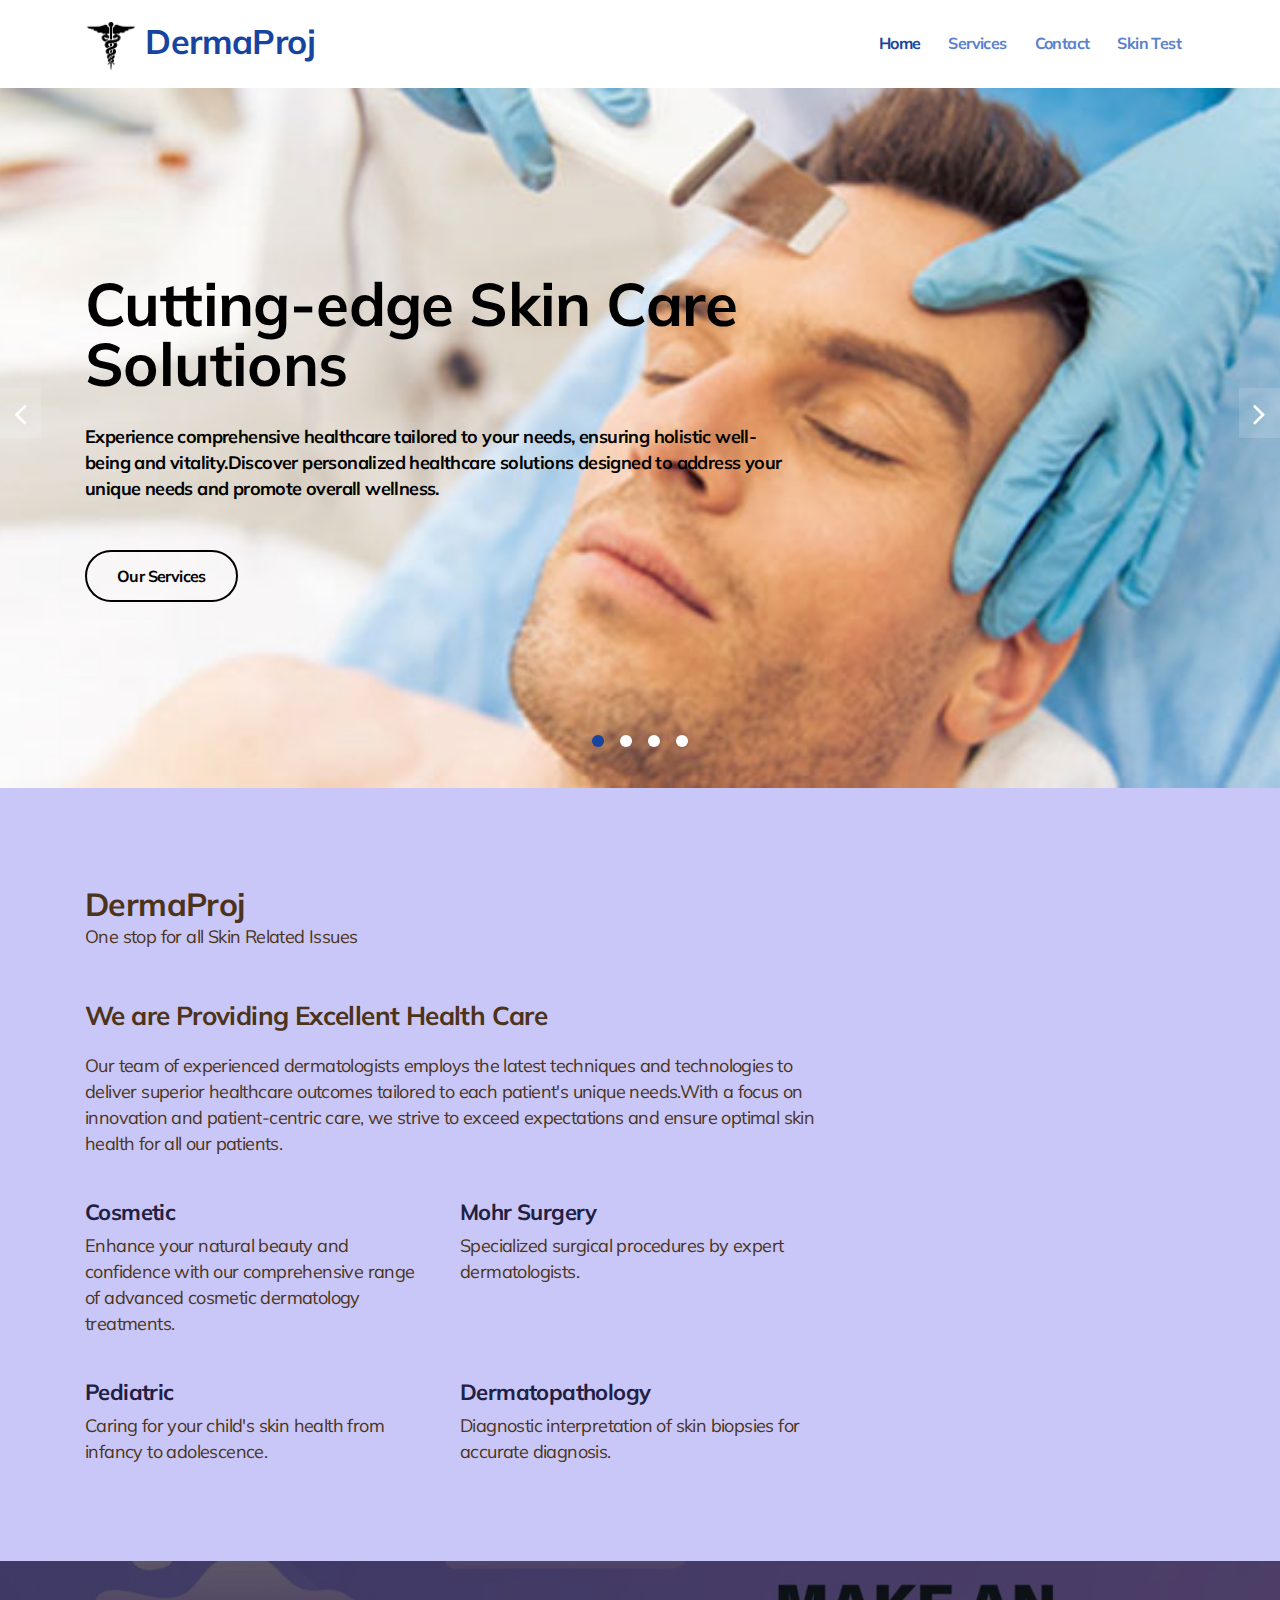
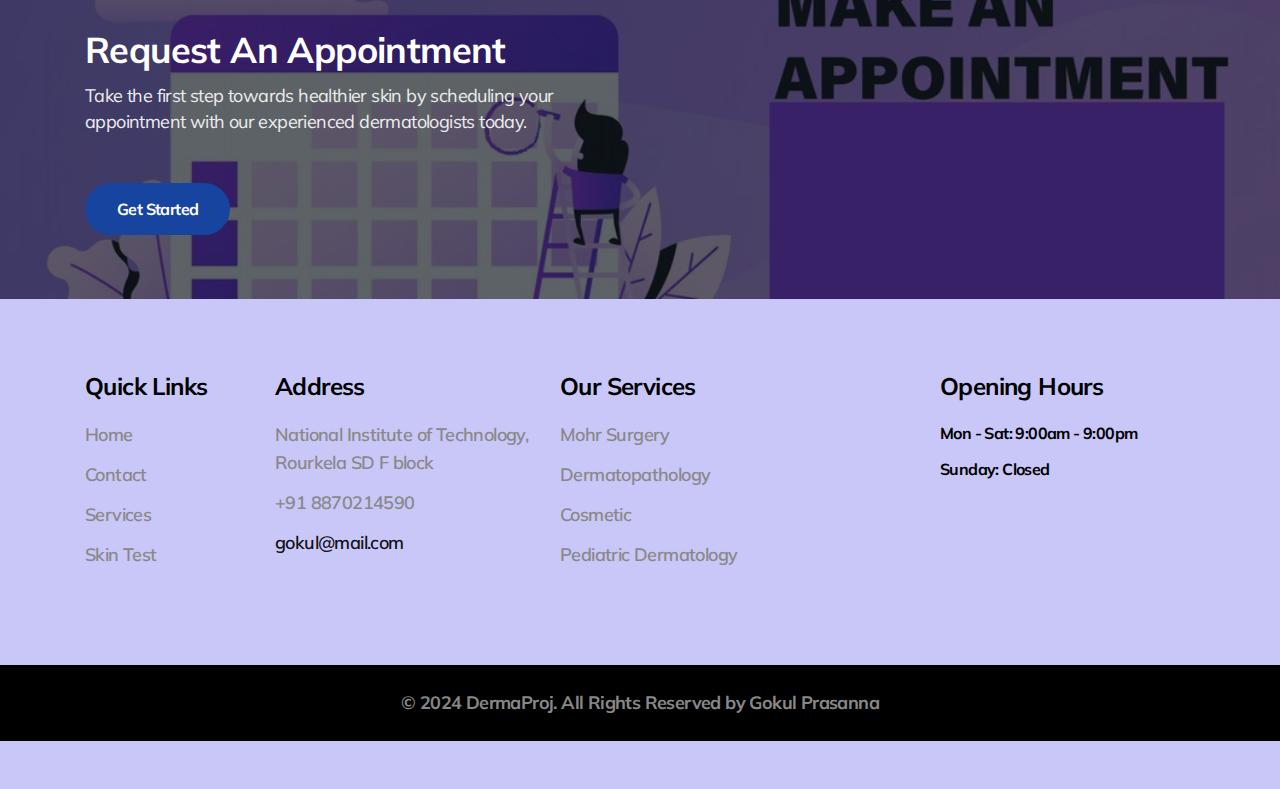
==== index.html @ 82e4e662 "change of repo" ====
<!doctype html>
<html lang="en">
<head>
    <meta charset="utf-8">
    <meta name="viewport" content="width=device-width, initial-scale=1, shrink-to-fit=no">

    <title>DermaProj - providing affordable healthcare services </title>

    <link href="https://fonts.googleapis.com/css?family=Muli:400,600,700&display=swap" rel="stylesheet">

    <link rel="stylesheet" href="assets/css/style-starter.css">
    <style>
        .w3l-main-slider .companies20-content .item .slider-info .btn {
          color: #000; 
          border-color: #000; 
        }

        .w3l-main-slider .companies20-content .item .slider-info .btn:hover {
          background-color: #000; 
          color: #fff; 
        }
        .footer-list-28 h6,
        .footer-list-28 ul,
        .footer-list-28 ul li,
        .footer-list-28 ul li p {
          color: #000000; 
          font-weight: bold;
        }


        body {
            background-color: #c8c7f7;
        }

        .w3l-main-slider .companies20-content .item .slider-info h5,
        .w3l-main-slider .companies20-content .item .slider-info p {
            color: #000;
            font-weight: bold;
        }

        body,
        h2,
        h4,
        p,
        .w3l-features-photo-7-box-txt,
        .info-feature p {
          color: #4d3319; 
        }

    </style>
</head>
<body>
<section class="w3l-bootstrap-header">
    <nav class="navbar navbar-expand-md navbar-light py-3">
        <div class="container">
            <a class="navbar-brand" href="index.html"><img src="assets/images/logo50.jpg" class="img-fluid"
                                                            width="52px">
                DermaProj</a>
            <button class="navbar-toggler" type="button" data-toggle="collapse" data-target="#navbarSupportedContent"
                    aria-controls="navbarSupportedContent" aria-expanded="false" aria-label="Toggle navigation">
                Menu
            </button>

            <div class="collapse navbar-collapse" id="navbarSupportedContent">
                <ul class="navbar-nav ml-auto">
                    <li class="nav-item active">
                        <a class="nav-link" href="index.html">Home</a>
                    </li>
                    <li class="nav-item">
                        <a class="nav-link" href="services.html">Services</a>
                    </li>
                    <li class="nav-item">
                        <a class="nav-link" href="contact.html">Contact</a>
                    </li>
                    <li class="nav-item">
                        <a class="nav-link" href="skin_test.html">Skin Test</a>
                    </li>
                </ul>
            </div>
        </div>
    </nav>
</section>

<section class="w3l-main-slider" id="home">
    <div class="companies20-content">
        <div class="owl-one owl-carousel owl-theme">
            <div class="item">
                <li>
                    <div class="slider-info banner-view bg bg2">
                        <div class="banner-info">
                            <div class="container">
                                <div class="banner-info-bg">
                                    <h5>Cutting-edge Skin Care Solutions</h5>
                                    <p>Experience comprehensive healthcare tailored to your needs, ensuring holistic well-being and vitality.Discover personalized healthcare solutions designed to address your unique needs and promote overall wellness.</p>
                                    <a class="btn btn-style btn-style-outline mt-sm-5 mt-4" href="services.html"> Our
                                        Services</a>
                                </div>
                            </div>
                        </div>
                    </div>
                </li>
            </div>
            <div class="item">
                <li>
                    <div class="slider-info  banner-view banner-top1 bg bg2">
                        <div class="banner-info">
                            <div class="container">
                                <div class="banner-info-bg">
                                    <h5>Advanced Dermatological Treatments</h5>
                                    <p>Explore cutting-edge dermatological treatments meticulously curated to rejuvenate and enhance your skin's health and appearance.Experience the latest advancements in dermatology, backed by scientific innovation and delivered with precision by our expert dermatologists.</p>
                                    <a class="btn btn-style btn-style-outline mt-sm-5 mt-4" href="services.html"> Our
                                        Services</a>
                                </div>
                            </div>
                        </div>
                    </div>
                </li>
            </div>
            <div class="item">
                <li>
                    <div class="slider-info banner-view banner-top2 bg bg2">
                        <div class="banner-info">
                            <div class="container">
                              <div class="banner-info-bg">
                                <h5>Specialized Skin Care Services</h5>
                                <p>Indulge in our range of specialized skin care services, meticulously crafted to address specific concerns and tailored to your unique skin type.From acne management to anti-aging solutions, our specialized skin care services offer comprehensive solutions to nourish, protect, and revitalize your skin.</p>
                                <a class="btn btn-style btn-style-outline mt-sm-5 mt-4" href="services.html"> Our
                                    Services</a>
                              </div>
                               
                            </div>
                        </div>
                    </div>
                </li>
            </div>
            <div class="item">
                <li>
                    <div class="slider-info banner-view banner-top3 bg bg2">
                        <div class="banner-info">
                            <div class="container">
                              <div class="banner-info-bg">
                                <h5>Holistic Wellness Approach</h5>
                                <p>Embrace a holistic approach to wellness that encompasses not just your skin, but your overall health and well-being.Our holistic wellness approach integrates dermatological expertise with lifestyle recommendations, ensuring long-lasting health and radiance inside and out.</p>
                                <a class="btn btn-style btn-style-outline mt-sm-5 mt-4" href="services.html"> Our
                                    Services</a>
                              </div>

                            </div>
                        </div>
                    </div>
                </li>
            </div>
        </div>
    </div>
</section>

<section class="w3l-features-photo-7 py-5">
  <div class="w3l-features-photo-7_sur py-lg-5 py-sm-3">
      <div class="container">
          <div class="row">
              <div class="col-lg-8 w3l-features-photo-7_top-left">
                  <h2>DermaProj</h2>
                  <p class="mb-lg-5 mb-4">One stop for all Skin Related Issues </p>
                  <h4>We are Providing Excellent Health Care</h4>
                  <p>Our team of experienced dermatologists employs the latest techniques and technologies to deliver superior healthcare outcomes tailored to each patient's unique needs.With a focus on innovation and patient-centric care, we strive to exceed expectations and ensure optimal skin health for all our patients.</p>
                  <div class="feat_top">
                      <div class="w3l-features-photo-7-box">
                          <div class="info-feature">
                              <h5 class="w3l-features-photo-7-box-txt"><a href="#url">Cosmetic</a></h5>
                              <p>
                                Enhance your natural beauty and confidence with our comprehensive range of advanced cosmetic dermatology treatments.</p>
                          </div>
                      </div>
                      <div class="w3l-features-photo-7-box">
                          <div class="info-feature">
                              <h5 class="w3l-features-photo-7-box-txt"><a href="#url">Mohr Surgery</a></h5>
                              <p>Specialized surgical procedures by expert dermatologists.</p> 
                          </div>
                      </div>
                      <div class="w3l-features-photo-7-box">

                          <div class="info-feature">
                              <h5 class="w3l-features-photo-7-box-txt"><a href="#url">Pediatric</a></h5>
                              <p>Caring for your child's skin health from infancy to adolescence.</p>
                          </div>
                      </div>
                      <div class="w3l-features-photo-7-box">

                          <div class="info-feature">
                              <h5 class="w3l-features-photo-7-box-txt"><a href="#url">Dermatopathology</a></h5>
                              <p>Diagnostic interpretation of skin biopsies for accurate diagnosis.</p> 
                          </div>
                      </div>
                  </div>
              </div>

          </div>
      </div>
  </div>
</section>

<section class="w3l-apply-6" id="appointment">
  <div class="apply-info py-5" style="background-image: url('assets/images/appoint.png'); background-size: cover; background-position: center;">
      <div class="container py-lg-3">
          <div class="apply-grids-info row">
              <div class="apply-gd-left col-lg-6">
                  <h4>Request an appointment</h4>
                  <p class="mt-2">Take the first step towards healthier skin by scheduling your appointment with our experienced dermatologists today.</p>
                  <a href="contact.html" class="btn btn-style btn-primary mt-sm-5 mt-4"> Get Started </a>
              </div>
              <div class="apply-gd-right col-lg-6 mt-lg-0 mt-5">

              </div>
          </div>
      </div>
  </div>
</section>

<section class="w3l-DermaProj-footer">
    <div class="footer-main py-5">
        <div class="footer-top-28 py-lg-4">
            <div class="container">
                <div class="row footer-row">
                    <div class="footer-list-28 col-lg-2 col-md-6 mb-md-4 mb-3">
                        <h6 class="footer-title-28">Quick Links</h6>
                        <ul>
                            <li><a href="index.html">Home</a></li>
                            <li><a href="contact.html">Contact</a></li>
                            <li><a href="services.html">Services</a></li>
                            <li><a href="skin_test.html">Skin Test</a></li>
                        </ul>
                    </div>
                    <div class="footer-list-28 col-lg-3 col-md-6 mb-md-4 mb-3">
                        <h6 class="footer-title-28">Address</h6>
                        <ul class="address">
                            <li><p>National Institute of Technology, Rourkela SD F block </p></li>
                            <li><p>+91 8870214590</p></li>
                            <li><a href="mailto:gokul@mail.com">gokul@mail.com</a></li>
                        </ul>
                    </div>
                    <div class="footer-list-28 col-lg-4 col-md-6 mb-md-4 mb-3">
                        <h6 class="footer-title-28">Our Services</h6>
                        <ul>
                            <li><a href="services.html">Mohr Surgery</a></li>
                            <li><a href="services.html">Dermatopathology</a></li>
                            <li><a href="services.html">Cosmetic</a></li>
                            <li><a href="services.html">Pediatric Dermatology</a></li>
                        </ul>
                    </div>
                    <div class="footer-list-28 col-lg-3 col-md-6">
                        <h6 class="footer-title-28">Opening Hours</h6>
                        <ul>
                            <li>Mon - Sat: 9:00am - 9:00pm</li>
                            <li>Sunday: Closed</li>
                        </ul>
                    </div>
                </div>
            </div>
        </div>
        <div class="midd-footer-28 align-center py-lg-4 py-3 mt-md-5 mt-3">
            <div class="container">
                <p class="copy-footer-28 text-center"> &copy; 2024 DermaProj. All Rights Reserved by Gokul Prasanna </p>
            </div>
        </div>
    </div>
</section>



<script src="assets/js/jquery-3.3.1.min.js"></script>
<script src="assets/js/bootstrap.min.js"></script>
<script src="assets/js/owl.carousel.js"></script>

<script>
    var owl = $('.owl-one');
    owl.owlCarousel({
        loop: true,
        margin: 0,
        nav: false,
        dots: true,
        autoplay: true,
        autoplayTimeout: 3000,
        autoplayHoverPause: false,
        responsive: {
            0: {
                items: 1,
            },
            600: {
                items: 1,
            },
            1000: {
                items: 1,
            }
        }
    });
</script>
</body>
</html>
---- assets/css/style-starter.css ----
@charset "UTF-8";


:root {
  --blue: #007bff;
  --indigo: #6610f2;
  --purple: #6f42c1;
  --pink: #e83e8c;
  --red: #dc3545;
  --orange: #fd7e14;
  --yellow: #ffc107;
  --green: #28a745;
  --teal: #20c997;
  --cyan: #17a2b8;
  --white: #fff;
  --gray: #6c757d;
  --gray-dark: #343a40;
  --primary: #17449e;
  --secondary: #fff;
  --success: #28a745;
  --info: #17a2b8;
  --warning: #ffc107;
  --danger: #dc3545;
  --light: #f8f9fa;
  --dark: #343a40;
  --breakpoint-xs: 0;
  --breakpoint-sm: 576px;
  --breakpoint-md: 768px;
  --breakpoint-lg: 992px;
  --breakpoint-xl: 1200px;
  --font-family-sans-serif: -apple-system, BlinkMacSystemFont, "Segoe UI", Roboto, "Helvetica Neue", Arial, "Noto Sans", sans-serif, "Apple Color Emoji", "Segoe UI Emoji", "Segoe UI Symbol", "Noto Color Emoji";
  --font-family-monospace: SFMono-Regular, Menlo, Monaco, Consolas, "Liberation Mono", "Courier New", monospace; }

*,
*::before,
*::after {
  box-sizing: border-box; }

html {
  font-family: sans-serif;
  line-height: 1.15;
  -webkit-text-size-adjust: 100%;
  -webkit-tap-highlight-color: rgba(0, 0, 0, 0); }

article, aside, figcaption, figure, footer, header, hgroup, main, nav, section {
  display: block; }

body {
  margin: 0;
  font-family: -apple-system, BlinkMacSystemFont, "Segoe UI", Roboto, "Helvetica Neue", Arial, "Noto Sans", sans-serif, "Apple Color Emoji", "Segoe UI Emoji", "Segoe UI Symbol", "Noto Color Emoji";
  font-size: 1rem;
  font-weight: 400;
  line-height: 1.5;
  color: #212529;
  text-align: left;
  background-color: #fff; }

[tabindex="-1"]:focus:not(:focus-visible) {
  outline: 0 !important; }

hr {
  box-sizing: content-box;
  height: 0;
  overflow: visible; }

h1, h2, h3, h4, h5, h6 {
  margin-top: 0;
  margin-bottom: 0.5rem; }

p {
  margin-top: 0;
  margin-bottom: 1rem; }

abbr[title],
abbr[data-original-title] {
  text-decoration: underline;
  -webkit-text-decoration: underline dotted;
          text-decoration: underline dotted;
  cursor: help;
  border-bottom: 0;
  -webkit-text-decoration-skip-ink: none;
          text-decoration-skip-ink: none; }

address {
  margin-bottom: 1rem;
  font-style: normal;
  line-height: inherit; }

ol,
ul,
dl {
  margin-top: 0;
  margin-bottom: 1rem; }

ol ol,
ul ul,
ol ul,
ul ol {
  margin-bottom: 0; }

dt {
  font-weight: 700; }

dd {
  margin-bottom: .5rem;
  margin-left: 0; }

blockquote {
  margin: 0 0 1rem; }

b,
strong {
  font-weight: bolder; }

small {
  font-size: 80%; }

sub,
sup {
  position: relative;
  font-size: 75%;
  line-height: 0;
  vertical-align: baseline; }

sub {
  bottom: -.25em; }

sup {
  top: -.5em; }

a {
  color: #17449e;
  text-decoration: none;
  background-color: transparent; }
  a:hover {
    color: #0d275b;
    text-decoration: underline; }

a:not([href]) {
  color: inherit;
  text-decoration: none; }
  a:not([href]):hover {
    color: inherit;
    text-decoration: none; }

pre,
code,
kbd,
samp {
  font-family: SFMono-Regular, Menlo, Monaco, Consolas, "Liberation Mono", "Courier New", monospace;
  font-size: 1em; }

pre {
  margin-top: 0;
  margin-bottom: 1rem;
  overflow: auto; }

figure {
  margin: 0 0 1rem; }

img {
  vertical-align: middle;
  border-style: none; }

svg {
  overflow: hidden;
  vertical-align: middle; }

table {
  border-collapse: collapse; }

caption {
  padding-top: 0.75rem;
  padding-bottom: 0.75rem;
  color: #6c757d;
  text-align: left;
  caption-side: bottom; }

th {
  text-align: inherit; }

label {
  display: inline-block;
  margin-bottom: 0.5rem; }

button {
  border-radius: 0; }

button:focus {
  outline: 1px dotted;
  outline: 5px auto -webkit-focus-ring-color; }

input,
button,
select,
optgroup,
textarea {
  margin: 0;
  font-family: inherit;
  font-size: inherit;
  line-height: inherit; }

button,
input {
  overflow: visible; }

button,
select {
  text-transform: none; }

select {
  word-wrap: normal; }

button,
[type="button"],
[type="reset"],
[type="submit"] {
  -webkit-appearance: button; }

button:not(:disabled),
[type="button"]:not(:disabled),
[type="reset"]:not(:disabled),
[type="submit"]:not(:disabled) {
  cursor: pointer; }

button::-moz-focus-inner,
[type="button"]::-moz-focus-inner,
[type="reset"]::-moz-focus-inner,
[type="submit"]::-moz-focus-inner {
  padding: 0;
  border-style: none; }

input[type="radio"],
input[type="checkbox"] {
  box-sizing: border-box;
  padding: 0; }

input[type="date"],
input[type="time"],
input[type="datetime-local"],
input[type="month"] {
  -webkit-appearance: listbox; }

textarea {
  overflow: auto;
  resize: vertical; }

fieldset {
  min-width: 0;
  padding: 0;
  margin: 0;
  border: 0; }

legend {
  display: block;
  width: 100%;
  max-width: 100%;
  padding: 0;
  margin-bottom: .5rem;
  font-size: 1.5rem;
  line-height: inherit;
  color: inherit;
  white-space: normal; }
  @media (max-width: 1200px) {
    legend {
      font-size: calc(1.275rem + 0.3vw) ; } }

progress {
  vertical-align: baseline; }

[type="number"]::-webkit-inner-spin-button,
[type="number"]::-webkit-outer-spin-button {
  height: auto; }

[type="search"] {
  outline-offset: -2px;
  -webkit-appearance: none; }

[type="search"]::-webkit-search-decoration {
  -webkit-appearance: none; }

::-webkit-file-upload-button {
  font: inherit;
  -webkit-appearance: button; }

output {
  display: inline-block; }

summary {
  display: list-item;
  cursor: pointer; }

template {
  display: none; }

[hidden] {
  display: none !important; }

h1, h2, h3, h4, h5, h6,
.h1, .h2, .h3, .h4, .h5, .h6 {
  margin-bottom: 0.5rem;
  font-weight: 500;
  line-height: 1.2; }

h1, .h1 {
  font-size: 2.5rem; }
  @media (max-width: 1200px) {
    h1, .h1 {
      font-size: calc(1.375rem + 1.5vw) ; } }

h2, .h2 {
  font-size: 2rem; }
  @media (max-width: 1200px) {
    h2, .h2 {
      font-size: calc(1.325rem + 0.9vw) ; } }

h3, .h3 {
  font-size: 1.75rem; }
  @media (max-width: 1200px) {
    h3, .h3 {
      font-size: calc(1.3rem + 0.6vw) ; } }

h4, .h4 {
  font-size: 1.5rem; }
  @media (max-width: 1200px) {
    h4, .h4 {
      font-size: calc(1.275rem + 0.3vw) ; } }

h5, .h5 {
  font-size: 1.25rem; }

h6, .h6 {
  font-size: 1rem; }

.lead {
  font-size: 1.25rem;
  font-weight: 300; }

.display-1 {
  font-size: 6rem;
  font-weight: 300;
  line-height: 1.2; }
  @media (max-width: 1200px) {
    .display-1 {
      font-size: calc(1.725rem + 5.7vw) ; } }

.display-2 {
  font-size: 5.5rem;
  font-weight: 300;
  line-height: 1.2; }
  @media (max-width: 1200px) {
    .display-2 {
      font-size: calc(1.675rem + 5.1vw) ; } }

.display-3 {
  font-size: 4.5rem;
  font-weight: 300;
  line-height: 1.2; }
  @media (max-width: 1200px) {
    .display-3 {
      font-size: calc(1.575rem + 3.9vw) ; } }

.display-4 {
  font-size: 3.5rem;
  font-weight: 300;
  line-height: 1.2; }
  @media (max-width: 1200px) {
    .display-4 {
      font-size: calc(1.475rem + 2.7vw) ; } }

hr {
  margin-top: 1rem;
  margin-bottom: 1rem;
  border: 0;
  border-top: 1px solid rgba(0, 0, 0, 0.1); }

small,
.small {
  font-size: 80%;
  font-weight: 400; }

mark,
.mark {
  padding: 0.2em;
  background-color: #fcf8e3; }

.list-unstyled {
  padding-left: 0;
  list-style: none; }

.list-inline {
  padding-left: 0;
  list-style: none; }

.list-inline-item {
  display: inline-block; }
  .list-inline-item:not(:last-child) {
    margin-right: 0.5rem; }

.initialism {
  font-size: 90%;
  text-transform: uppercase; }

.blockquote {
  margin-bottom: 1rem;
  font-size: 1.25rem; }

.blockquote-footer {
  display: block;
  font-size: 80%;
  color: #6c757d; }
  .blockquote-footer::before {
    content: "\2014\00A0"; }

.img-fluid {
  max-width: 50%;
  height: auto; }

.img-thumbnail {
  padding: 0.25rem;
  background-color: #fff;
  border: 1px solid #dee2e6;
  border-radius: 0.25rem;
  max-width: 100%;
  height: auto; }

.figure {
  display: inline-block; }

.figure-img {
  margin-bottom: 0.5rem;
  line-height: 1; }

.figure-caption {
  font-size: 90%;
  color: #6c757d; }

code {
  font-size: 87.5%;
  color: #e83e8c;
  word-wrap: break-word; }
  a > code {
    color: inherit; }

kbd {
  padding: 0.2rem 0.4rem;
  font-size: 87.5%;
  color: #fff;
  background-color: #212529;
  border-radius: 0.2rem; }
  kbd kbd {
    padding: 0;
    font-size: 100%;
    font-weight: 700; }

pre {
  display: block;
  font-size: 87.5%;
  color: #212529; }
  pre code {
    font-size: inherit;
    color: inherit;
    word-break: normal; }

.pre-scrollable {
  max-height: 340px;
  overflow-y: scroll; }

.container {
  width: 100%;
  padding-right: 15px;
  padding-left: 15px;
  margin-right: auto;
  margin-left: auto; }
  @media (min-width: 576px) {
    .container {
      max-width: 540px; } }
  @media (min-width: 768px) {
    .container {
      max-width: 720px; } }
  @media (min-width: 992px) {
    .container {
      max-width: 960px; } }
  @media (min-width: 1200px) {
    .container {
      max-width: 1140px; } }

.container-fluid, .container-sm, .container-md, .container-lg, .container-xl {
  width: 100%;
  padding-right: 15px;
  padding-left: 15px;
  margin-right: auto;
  margin-left: auto; }

@media (min-width: 576px) {
  .container, .container-sm {
    max-width: 540px; } }

@media (min-width: 768px) {
  .container, .container-sm, .container-md {
    max-width: 720px; } }

@media (min-width: 992px) {
  .container, .container-sm, .container-md, .container-lg {
    max-width: 960px; } }

@media (min-width: 1200px) {
  .container, .container-sm, .container-md, .container-lg, .container-xl {
    max-width: 1140px; } }

.row {
  display: flex;
  flex-wrap: wrap;
  margin-right: -15px;
  margin-left: -15px; }

.no-gutters {
  margin-right: 0;
  margin-left: 0; }
  .no-gutters > .col,
  .no-gutters > [class*="col-"] {
    padding-right: 0;
    padding-left: 0; }

.col-1, .col-2, .col-3, .col-4, .col-5, .col-6, .col-7, .col-8, .col-9, .col-10, .col-11, .col-12, .col,
.col-auto, .col-sm-1, .col-sm-2, .col-sm-3, .col-sm-4, .col-sm-5, .col-sm-6, .col-sm-7, .col-sm-8, .col-sm-9, .col-sm-10, .col-sm-11, .col-sm-12, .col-sm,
.col-sm-auto, .col-md-1, .col-md-2, .col-md-3, .col-md-4, .col-md-5, .col-md-6, .col-md-7, .col-md-8, .col-md-9, .col-md-10, .col-md-11, .col-md-12, .col-md,
.col-md-auto, .col-lg-1, .col-lg-2, .col-lg-3, .col-lg-4, .col-lg-5, .col-lg-6, .col-lg-7, .col-lg-8, .col-lg-9, .col-lg-10, .col-lg-11, .col-lg-12, .col-lg,
.col-lg-auto, .col-xl-1, .col-xl-2, .col-xl-3, .col-xl-4, .col-xl-5, .col-xl-6, .col-xl-7, .col-xl-8, .col-xl-9, .col-xl-10, .col-xl-11, .col-xl-12, .col-xl,
.col-xl-auto {
  position: relative;
  width: 100%;
  padding-right: 15px;
  padding-left: 15px; }

.col {
  flex-basis: 0;
  flex-grow: 1;
  max-width: 100%; }

.row-cols-1 > * {
  flex: 0 0 100%;
  max-width: 100%; }

.row-cols-2 > * {
  flex: 0 0 50%;
  max-width: 50%; }

.row-cols-3 > * {
  flex: 0 0 33.33333%;
  max-width: 33.33333%; }

.row-cols-4 > * {
  flex: 0 0 25%;
  max-width: 25%; }

.row-cols-5 > * {
  flex: 0 0 20%;
  max-width: 20%; }

.row-cols-6 > * {
  flex: 0 0 16.66667%;
  max-width: 16.66667%; }

.col-auto {
  flex: 0 0 auto;
  width: auto;
  max-width: 100%; }

.col-1 {
  flex: 0 0 8.33333%;
  max-width: 8.33333%; }

.col-2 {
  flex: 0 0 16.66667%;
  max-width: 16.66667%; }

.col-3 {
  flex: 0 0 25%;
  max-width: 25%; }

.col-4 {
  flex: 0 0 33.33333%;
  max-width: 33.33333%; }

.col-5 {
  flex: 0 0 41.66667%;
  max-width: 41.66667%; }

.col-6 {
  flex: 0 0 50%;
  max-width: 50%; }

.col-7 {
  flex: 0 0 58.33333%;
  max-width: 58.33333%; }

.col-8 {
  flex: 0 0 66.66667%;
  max-width: 66.66667%; }

.col-9 {
  flex: 0 0 75%;
  max-width: 75%; }

.col-10 {
  flex: 0 0 83.33333%;
  max-width: 83.33333%; }

.col-11 {
  flex: 0 0 91.66667%;
  max-width: 91.66667%; }

.col-12 {
  flex: 0 0 100%;
  max-width: 100%; }

.order-first {
  order: -1; }

.order-last {
  order: 13; }

.order-0 {
  order: 0; }

.order-1 {
  order: 1; }

.order-2 {
  order: 2; }

.order-3 {
  order: 3; }

.order-4 {
  order: 4; }

.order-5 {
  order: 5; }

.order-6 {
  order: 6; }

.order-7 {
  order: 7; }

.order-8 {
  order: 8; }

.order-9 {
  order: 9; }

.order-10 {
  order: 10; }

.order-11 {
  order: 11; }

.order-12 {
  order: 12; }

.offset-1 {
  margin-left: 8.33333%; }

.offset-2 {
  margin-left: 16.66667%; }

.offset-3 {
  margin-left: 25%; }

.offset-4 {
  margin-left: 33.33333%; }

.offset-5 {
  margin-left: 41.66667%; }

.offset-6 {
  margin-left: 50%; }

.offset-7 {
  margin-left: 58.33333%; }

.offset-8 {
  margin-left: 66.66667%; }

.offset-9 {
  margin-left: 75%; }

.offset-10 {
  margin-left: 83.33333%; }

.offset-11 {
  margin-left: 91.66667%; }

@media (min-width: 576px) {
  .col-sm {
    flex-basis: 0;
    flex-grow: 1;
    max-width: 100%; }
  .row-cols-sm-1 > * {
    flex: 0 0 100%;
    max-width: 100%; }
  .row-cols-sm-2 > * {
    flex: 0 0 50%;
    max-width: 50%; }
  .row-cols-sm-3 > * {
    flex: 0 0 33.33333%;
    max-width: 33.33333%; }
  .row-cols-sm-4 > * {
    flex: 0 0 25%;
    max-width: 25%; }
  .row-cols-sm-5 > * {
    flex: 0 0 20%;
    max-width: 20%; }
  .row-cols-sm-6 > * {
    flex: 0 0 16.66667%;
    max-width: 16.66667%; }
  .col-sm-auto {
    flex: 0 0 auto;
    width: auto;
    max-width: 100%; }
  .col-sm-1 {
    flex: 0 0 8.33333%;
    max-width: 8.33333%; }
  .col-sm-2 {
    flex: 0 0 16.66667%;
    max-width: 16.66667%; }
  .col-sm-3 {
    flex: 0 0 25%;
    max-width: 25%; }
  .col-sm-4 {
    flex: 0 0 33.33333%;
    max-width: 33.33333%; }
  .col-sm-5 {
    flex: 0 0 41.66667%;
    max-width: 41.66667%; }
  .col-sm-6 {
    flex: 0 0 50%;
    max-width: 50%; }
  .col-sm-7 {
    flex: 0 0 58.33333%;
    max-width: 58.33333%; }
  .col-sm-8 {
    flex: 0 0 66.66667%;
    max-width: 66.66667%; }
  .col-sm-9 {
    flex: 0 0 75%;
    max-width: 75%; }
  .col-sm-10 {
    flex: 0 0 83.33333%;
    max-width: 83.33333%; }
  .col-sm-11 {
    flex: 0 0 91.66667%;
    max-width: 91.66667%; }
  .col-sm-12 {
    flex: 0 0 100%;
    max-width: 100%; }
  .order-sm-first {
    order: -1; }
  .order-sm-last {
    order: 13; }
  .order-sm-0 {
    order: 0; }
  .order-sm-1 {
    order: 1; }
  .order-sm-2 {
    order: 2; }
  .order-sm-3 {
    order: 3; }
  .order-sm-4 {
    order: 4; }
  .order-sm-5 {
    order: 5; }
  .order-sm-6 {
    order: 6; }
  .order-sm-7 {
    order: 7; }
  .order-sm-8 {
    order: 8; }
  .order-sm-9 {
    order: 9; }
  .order-sm-10 {
    order: 10; }
  .order-sm-11 {
    order: 11; }
  .order-sm-12 {
    order: 12; }
  .offset-sm-0 {
    margin-left: 0; }
  .offset-sm-1 {
    margin-left: 8.33333%; }
  .offset-sm-2 {
    margin-left: 16.66667%; }
  .offset-sm-3 {
    margin-left: 25%; }
  .offset-sm-4 {
    margin-left: 33.33333%; }
  .offset-sm-5 {
    margin-left: 41.66667%; }
  .offset-sm-6 {
    margin-left: 50%; }
  .offset-sm-7 {
    margin-left: 58.33333%; }
  .offset-sm-8 {
    margin-left: 66.66667%; }
  .offset-sm-9 {
    margin-left: 75%; }
  .offset-sm-10 {
    margin-left: 83.33333%; }
  .offset-sm-11 {
    margin-left: 91.66667%; } }

@media (min-width: 768px) {
  .col-md {
    flex-basis: 0;
    flex-grow: 1;
    max-width: 100%; }
  .row-cols-md-1 > * {
    flex: 0 0 100%;
    max-width: 100%; }
  .row-cols-md-2 > * {
    flex: 0 0 50%;
    max-width: 50%; }
  .row-cols-md-3 > * {
    flex: 0 0 33.33333%;
    max-width: 33.33333%; }
  .row-cols-md-4 > * {
    flex: 0 0 25%;
    max-width: 25%; }
  .row-cols-md-5 > * {
    flex: 0 0 20%;
    max-width: 20%; }
  .row-cols-md-6 > * {
    flex: 0 0 16.66667%;
    max-width: 16.66667%; }
  .col-md-auto {
    flex: 0 0 auto;
    width: auto;
    max-width: 100%; }
  .col-md-1 {
    flex: 0 0 8.33333%;
    max-width: 8.33333%; }
  .col-md-2 {
    flex: 0 0 16.66667%;
    max-width: 16.66667%; }
  .col-md-3 {
    flex: 0 0 25%;
    max-width: 25%; }
  .col-md-4 {
    flex: 0 0 33.33333%;
    max-width: 33.33333%; }
  .col-md-5 {
    flex: 0 0 41.66667%;
    max-width: 41.66667%; }
  .col-md-6 {
    flex: 0 0 50%;
    max-width: 50%; }
  .col-md-7 {
    flex: 0 0 58.33333%;
    max-width: 58.33333%; }
  .col-md-8 {
    flex: 0 0 66.66667%;
    max-width: 66.66667%; }
  .col-md-9 {
    flex: 0 0 75%;
    max-width: 75%; }
  .col-md-10 {
    flex: 0 0 83.33333%;
    max-width: 83.33333%; }
  .col-md-11 {
    flex: 0 0 91.66667%;
    max-width: 91.66667%; }
  .col-md-12 {
    flex: 0 0 100%;
    max-width: 100%; }
  .order-md-first {
    order: -1; }
  .order-md-last {
    order: 13; }
  .order-md-0 {
    order: 0; }
  .order-md-1 {
    order: 1; }
  .order-md-2 {
    order: 2; }
  .order-md-3 {
    order: 3; }
  .order-md-4 {
    order: 4; }
  .order-md-5 {
    order: 5; }
  .order-md-6 {
    order: 6; }
  .order-md-7 {
    order: 7; }
  .order-md-8 {
    order: 8; }
  .order-md-9 {
    order: 9; }
  .order-md-10 {
    order: 10; }
  .order-md-11 {
    order: 11; }
  .order-md-12 {
    order: 12; }
  .offset-md-0 {
    margin-left: 0; }
  .offset-md-1 {
    margin-left: 8.33333%; }
  .offset-md-2 {
    margin-left: 16.66667%; }
  .offset-md-3 {
    margin-left: 25%; }
  .offset-md-4 {
    margin-left: 33.33333%; }
  .offset-md-5 {
    margin-left: 41.66667%; }
  .offset-md-6 {
    margin-left: 50%; }
  .offset-md-7 {
    margin-left: 58.33333%; }
  .offset-md-8 {
    margin-left: 66.66667%; }
  .offset-md-9 {
    margin-left: 75%; }
  .offset-md-10 {
    margin-left: 83.33333%; }
  .offset-md-11 {
    margin-left: 91.66667%; } }

@media (min-width: 992px) {
  .col-lg {
    flex-basis: 0;
    flex-grow: 1;
    max-width: 100%; }
  .row-cols-lg-1 > * {
    flex: 0 0 100%;
    max-width: 100%; }
  .row-cols-lg-2 > * {
    flex: 0 0 50%;
    max-width: 50%; }
  .row-cols-lg-3 > * {
    flex: 0 0 33.33333%;
    max-width: 33.33333%; }
  .row-cols-lg-4 > * {
    flex: 0 0 25%;
    max-width: 25%; }
  .row-cols-lg-5 > * {
    flex: 0 0 20%;
    max-width: 20%; }
  .row-cols-lg-6 > * {
    flex: 0 0 16.66667%;
    max-width: 16.66667%; }
  .col-lg-auto {
    flex: 0 0 auto;
    width: auto;
    max-width: 100%; }
  .col-lg-1 {
    flex: 0 0 8.33333%;
    max-width: 8.33333%; }
  .col-lg-2 {
    flex: 0 0 16.66667%;
    max-width: 16.66667%; }
  .col-lg-3 {
    flex: 0 0 25%;
    max-width: 25%; }
  .col-lg-4 {
    flex: 0 0 33.33333%;
    max-width: 33.33333%; }
  .col-lg-5 {
    flex: 0 0 41.66667%;
    max-width: 41.66667%; }
  .col-lg-6 {
    flex: 0 0 50%;
    max-width: 50%; }
  .col-lg-7 {
    flex: 0 0 58.33333%;
    max-width: 58.33333%; }
  .col-lg-8 {
    flex: 0 0 66.66667%;
    max-width: 66.66667%; }
  .col-lg-9 {
    flex: 0 0 75%;
    max-width: 75%; }
  .col-lg-10 {
    flex: 0 0 83.33333%;
    max-width: 83.33333%; }
  .col-lg-11 {
    flex: 0 0 91.66667%;
    max-width: 91.66667%; }
  .col-lg-12 {
    flex: 0 0 100%;
    max-width: 100%; }
  .order-lg-first {
    order: -1; }
  .order-lg-last {
    order: 13; }
  .order-lg-0 {
    order: 0; }
  .order-lg-1 {
    order: 1; }
  .order-lg-2 {
    order: 2; }
  .order-lg-3 {
    order: 3; }
  .order-lg-4 {
    order: 4; }
  .order-lg-5 {
    order: 5; }
  .order-lg-6 {
    order: 6; }
  .order-lg-7 {
    order: 7; }
  .order-lg-8 {
    order: 8; }
  .order-lg-9 {
    order: 9; }
  .order-lg-10 {
    order: 10; }
  .order-lg-11 {
    order: 11; }
  .order-lg-12 {
    order: 12; }
  .offset-lg-0 {
    margin-left: 0; }
  .offset-lg-1 {
    margin-left: 8.33333%; }
  .offset-lg-2 {
    margin-left: 16.66667%; }
  .offset-lg-3 {
    margin-left: 25%; }
  .offset-lg-4 {
    margin-left: 33.33333%; }
  .offset-lg-5 {
    margin-left: 41.66667%; }
  .offset-lg-6 {
    margin-left: 50%; }
  .offset-lg-7 {
    margin-left: 58.33333%; }
  .offset-lg-8 {
    margin-left: 66.66667%; }
  .offset-lg-9 {
    margin-left: 75%; }
  .offset-lg-10 {
    margin-left: 83.33333%; }
  .offset-lg-11 {
    margin-left: 91.66667%; } }

@media (min-width: 1200px) {
  .col-xl {
    flex-basis: 0;
    flex-grow: 1;
    max-width: 100%; }
  .row-cols-xl-1 > * {
    flex: 0 0 100%;
    max-width: 100%; }
  .row-cols-xl-2 > * {
    flex: 0 0 50%;
    max-width: 50%; }
  .row-cols-xl-3 > * {
    flex: 0 0 33.33333%;
    max-width: 33.33333%; }
  .row-cols-xl-4 > * {
    flex: 0 0 25%;
    max-width: 25%; }
  .row-cols-xl-5 > * {
    flex: 0 0 20%;
    max-width: 20%; }
  .row-cols-xl-6 > * {
    flex: 0 0 16.66667%;
    max-width: 16.66667%; }
  .col-xl-auto {
    flex: 0 0 auto;
    width: auto;
    max-width: 100%; }
  .col-xl-1 {
    flex: 0 0 8.33333%;
    max-width: 8.33333%; }
  .col-xl-2 {
    flex: 0 0 16.66667%;
    max-width: 16.66667%; }
  .col-xl-3 {
    flex: 0 0 25%;
    max-width: 25%; }
  .col-xl-4 {
    flex: 0 0 33.33333%;
    max-width: 33.33333%; }
  .col-xl-5 {
    flex: 0 0 41.66667%;
    max-width: 41.66667%; }
  .col-xl-6 {
    flex: 0 0 50%;
    max-width: 50%; }
  .col-xl-7 {
    flex: 0 0 58.33333%;
    max-width: 58.33333%; }
  .col-xl-8 {
    flex: 0 0 66.66667%;
    max-width: 66.66667%; }
  .col-xl-9 {
    flex: 0 0 75%;
    max-width: 75%; }
  .col-xl-10 {
    flex: 0 0 83.33333%;
    max-width: 83.33333%; }
  .col-xl-11 {
    flex: 0 0 91.66667%;
    max-width: 91.66667%; }
  .col-xl-12 {
    flex: 0 0 100%;
    max-width: 100%; }
  .order-xl-first {
    order: -1; }
  .order-xl-last {
    order: 13; }
  .order-xl-0 {
    order: 0; }
  .order-xl-1 {
    order: 1; }
  .order-xl-2 {
    order: 2; }
  .order-xl-3 {
    order: 3; }
  .order-xl-4 {
    order: 4; }
  .order-xl-5 {
    order: 5; }
  .order-xl-6 {
    order: 6; }
  .order-xl-7 {
    order: 7; }
  .order-xl-8 {
    order: 8; }
  .order-xl-9 {
    order: 9; }
  .order-xl-10 {
    order: 10; }
  .order-xl-11 {
    order: 11; }
  .order-xl-12 {
    order: 12; }
  .offset-xl-0 {
    margin-left: 0; }
  .offset-xl-1 {
    margin-left: 8.33333%; }
  .offset-xl-2 {
    margin-left: 16.66667%; }
  .offset-xl-3 {
    margin-left: 25%; }
  .offset-xl-4 {
    margin-left: 33.33333%; }
  .offset-xl-5 {
    margin-left: 41.66667%; }
  .offset-xl-6 {
    margin-left: 50%; }
  .offset-xl-7 {
    margin-left: 58.33333%; }
  .offset-xl-8 {
    margin-left: 66.66667%; }
  .offset-xl-9 {
    margin-left: 75%; }
  .offset-xl-10 {
    margin-left: 83.33333%; }
  .offset-xl-11 {
    margin-left: 91.66667%; } }

.table {
  width: 100%;
  margin-bottom: 1rem;
  color: #212529; }
  .table th,
  .table td {
    padding: 0.75rem;
    vertical-align: top;
    border-top: 1px solid #dee2e6; }
  .table thead th {
    vertical-align: bottom;
    border-bottom: 2px solid #dee2e6; }
  .table tbody + tbody {
    border-top: 2px solid #dee2e6; }

.table-sm th,
.table-sm td {
  padding: 0.3rem; }

.table-bordered {
  border: 1px solid #dee2e6; }
  .table-bordered th,
  .table-bordered td {
    border: 1px solid #dee2e6; }
  .table-bordered thead th,
  .table-bordered thead td {
    border-bottom-width: 2px; }

.table-borderless th,
.table-borderless td,
.table-borderless thead th,
.table-borderless tbody + tbody {
  border: 0; }

.table-striped tbody tr:nth-of-type(odd) {
  background-color: rgba(0, 0, 0, 0.05); }

.table-hover tbody tr:hover {
  color: #212529;
  background-color: rgba(0, 0, 0, 0.075); }

.table-primary,
.table-primary > th,
.table-primary > td {
  background-color: #becbe4; }

.table-primary th,
.table-primary td,
.table-primary thead th,
.table-primary tbody + tbody {
  border-color: #869ecd; }

.table-hover .table-primary:hover {
  background-color: #acbddd; }
  .table-hover .table-primary:hover > td,
  .table-hover .table-primary:hover > th {
    background-color: #acbddd; }

.table-secondary,
.table-secondary > th,
.table-secondary > td {
  background-color: white; }

.table-secondary th,
.table-secondary td,
.table-secondary thead th,
.table-secondary tbody + tbody {
  border-color: white; }

.table-hover .table-secondary:hover {
  background-color: #f2f2f2; }
  .table-hover .table-secondary:hover > td,
  .table-hover .table-secondary:hover > th {
    background-color: #f2f2f2; }

.table-success,
.table-success > th,
.table-success > td {
  background-color: #c3e6cb; }

.table-success th,
.table-success td,
.table-success thead th,
.table-success tbody + tbody {
  border-color: #8fd19e; }

.table-hover .table-success:hover {
  background-color: #b1dfbb; }
  .table-hover .table-success:hover > td,
  .table-hover .table-success:hover > th {
    background-color: #b1dfbb; }

.table-info,
.table-info > th,
.table-info > td {
  background-color: #bee5eb; }

.table-info th,
.table-info td,
.table-info thead th,
.table-info tbody + tbody {
  border-color: #86cfda; }

.table-hover .table-info:hover {
  background-color: #abdde5; }
  .table-hover .table-info:hover > td,
  .table-hover .table-info:hover > th {
    background-color: #abdde5; }

.table-warning,
.table-warning > th,
.table-warning > td {
  background-color: #ffeeba; }

.table-warning th,
.table-warning td,
.table-warning thead th,
.table-warning tbody + tbody {
  border-color: #ffdf7e; }

.table-hover .table-warning:hover {
  background-color: #ffe8a1; }
  .table-hover .table-warning:hover > td,
  .table-hover .table-warning:hover > th {
    background-color: #ffe8a1; }

.table-danger,
.table-danger > th,
.table-danger > td {
  background-color: #f5c6cb; }

.table-danger th,
.table-danger td,
.table-danger thead th,
.table-danger tbody + tbody {
  border-color: #ed969e; }

.table-hover .table-danger:hover {
  background-color: #f1b0b7; }
  .table-hover .table-danger:hover > td,
  .table-hover .table-danger:hover > th {
    background-color: #f1b0b7; }

.table-light,
.table-light > th,
.table-light > td {
  background-color: #fdfdfe; }

.table-light th,
.table-light td,
.table-light thead th,
.table-light tbody + tbody {
  border-color: #fbfcfc; }

.table-hover .table-light:hover {
  background-color: #ececf6; }
  .table-hover .table-light:hover > td,
  .table-hover .table-light:hover > th {
    background-color: #ececf6; }

.table-dark,
.table-dark > th,
.table-dark > td {
  background-color: #c6c8ca; }

.table-dark th,
.table-dark td,
.table-dark thead th,
.table-dark tbody + tbody {
  border-color: #95999c; }

.table-hover .table-dark:hover {
  background-color: #b9bbbe; }
  .table-hover .table-dark:hover > td,
  .table-hover .table-dark:hover > th {
    background-color: #b9bbbe; }

.table-active,
.table-active > th,
.table-active > td {
  background-color: rgba(0, 0, 0, 0.075); }

.table-hover .table-active:hover {
  background-color: rgba(0, 0, 0, 0.075); }
  .table-hover .table-active:hover > td,
  .table-hover .table-active:hover > th {
    background-color: rgba(0, 0, 0, 0.075); }

.table .thead-dark th {
  color: #fff;
  background-color: #343a40;
  border-color: #454d55; }

.table .thead-light th {
  color: #495057;
  background-color: #e9ecef;
  border-color: #dee2e6; }

.table-dark {
  color: #fff;
  background-color: #343a40; }
  .table-dark th,
  .table-dark td,
  .table-dark thead th {
    border-color: #454d55; }
  .table-dark.table-bordered {
    border: 0; }
  .table-dark.table-striped tbody tr:nth-of-type(odd) {
    background-color: rgba(255, 255, 255, 0.05); }
  .table-dark.table-hover tbody tr:hover {
    color: #fff;
    background-color: rgba(255, 255, 255, 0.075); }

@media (max-width: 575.98px) {
  .table-responsive-sm {
    display: block;
    width: 100%;
    overflow-x: auto;
    -webkit-overflow-scrolling: touch; }
    .table-responsive-sm > .table-bordered {
      border: 0; } }

@media (max-width: 767.98px) {
  .table-responsive-md {
    display: block;
    width: 100%;
    overflow-x: auto;
    -webkit-overflow-scrolling: touch; }
    .table-responsive-md > .table-bordered {
      border: 0; } }

@media (max-width: 991.98px) {
  .table-responsive-lg {
    display: block;
    width: 100%;
    overflow-x: auto;
    -webkit-overflow-scrolling: touch; }
    .table-responsive-lg > .table-bordered {
      border: 0; } }

@media (max-width: 1199.98px) {
  .table-responsive-xl {
    display: block;
    width: 100%;
    overflow-x: auto;
    -webkit-overflow-scrolling: touch; }
    .table-responsive-xl > .table-bordered {
      border: 0; } }

.table-responsive {
  display: block;
  width: 100%;
  overflow-x: auto;
  -webkit-overflow-scrolling: touch; }
  .table-responsive > .table-bordered {
    border: 0; }

.form-control {
  display: block;
  width: 100%;
  height: calc(1.5em + 0.75rem + 2px);
  padding: 0.375rem 0.75rem;
  font-size: 1rem;
  font-weight: 400;
  line-height: 1.5;
  color: #495057;
  background-color: #fff;
  background-clip: padding-box;
  border: 1px solid #ced4da;
  border-radius: 0.25rem;
  transition: border-color 0.15s ease-in-out, box-shadow 0.15s ease-in-out; }
  @media (prefers-reduced-motion: reduce) {
    .form-control {
      transition: none; } }
  .form-control::-ms-expand {
    background-color: transparent;
    border: 0; }
  .form-control:-moz-focusring {
    color: transparent;
    text-shadow: 0 0 0 #495057; }
  .form-control:focus {
    color: #495057;
    background-color: #fff;
    border-color: #4fe57e;
    outline: 0;
    box-shadow: 0 0 0 0.2rem rgba(23, 68, 158, 0.25); }
  .form-control::-webkit-input-placeholder {
    color: #6c757d;
    opacity: 1; }
  .form-control::-moz-placeholder {
    color: #6c757d;
    opacity: 1; }
  .form-control:-ms-input-placeholder {
    color: #6c757d;
    opacity: 1; }
  .form-control::-ms-input-placeholder {
    color: #6c757d;
    opacity: 1; }
  .form-control::placeholder {
    color: #6c757d;
    opacity: 1; }
  .form-control:disabled, .form-control[readonly] {
    background-color: #e9ecef;
    opacity: 1; }

select.form-control:focus::-ms-value {
  color: #495057;
  background-color: #fff; }

.form-control-file,
.form-control-range {
  display: block;
  width: 100%; }

.col-form-label {
  padding-top: calc(0.375rem + 1px);
  padding-bottom: calc(0.375rem + 1px);
  margin-bottom: 0;
  font-size: inherit;
  line-height: 1.5; }

.col-form-label-lg {
  padding-top: calc(0.5rem + 1px);
  padding-bottom: calc(0.5rem + 1px);
  font-size: 1.25rem;
  line-height: 1.5; }

.col-form-label-sm {
  padding-top: calc(0.25rem + 1px);
  padding-bottom: calc(0.25rem + 1px);
  font-size: 0.875rem;
  line-height: 1.5; }

.form-control-plaintext {
  display: block;
  width: 100%;
  padding: 0.375rem 0;
  margin-bottom: 0;
  font-size: 1rem;
  line-height: 1.5;
  color: #212529;
  background-color: transparent;
  border: solid transparent;
  border-width: 1px 0; }
  .form-control-plaintext.form-control-sm, .form-control-plaintext.form-control-lg {
    padding-right: 0;
    padding-left: 0; }

.form-control-sm {
  height: calc(1.5em + 0.5rem + 2px);
  padding: 0.25rem 0.5rem;
  font-size: 0.875rem;
  line-height: 1.5;
  border-radius: 0.2rem; }

.form-control-lg {
  height: calc(1.5em + 1rem + 2px);
  padding: 0.5rem 1rem;
  font-size: 1.25rem;
  line-height: 1.5;
  border-radius: 0.3rem; }

select.form-control[size], select.form-control[multiple] {
  height: auto; }

textarea.form-control {
  height: auto; }

.form-group {
  margin-bottom: 1rem; }

.form-text {
  display: block;
  margin-top: 0.25rem; }

.form-row {
  display: flex;
  flex-wrap: wrap;
  margin-right: -5px;
  margin-left: -5px; }
  .form-row > .col,
  .form-row > [class*="col-"] {
    padding-right: 5px;
    padding-left: 5px; }

.form-check {
  position: relative;
  display: block;
  padding-left: 1.25rem; }

.form-check-input {
  position: absolute;
  margin-top: 0.3rem;
  margin-left: -1.25rem; }
  .form-check-input[disabled] ~ .form-check-label,
  .form-check-input:disabled ~ .form-check-label {
    color: #6c757d; }

.form-check-label {
  margin-bottom: 0; }

.form-check-inline {
  display: inline-flex;
  align-items: center;
  padding-left: 0;
  margin-right: 0.75rem; }
  .form-check-inline .form-check-input {
    position: static;
    margin-top: 0;
    margin-right: 0.3125rem;
    margin-left: 0; }

.valid-feedback {
  display: none;
  width: 100%;
  margin-top: 0.25rem;
  font-size: 80%;
  color: #28a745; }

.valid-tooltip {
  position: absolute;
  top: 100%;
  z-index: 5;
  display: none;
  max-width: 100%;
  padding: 0.25rem 0.5rem;
  margin-top: .1rem;
  font-size: 0.875rem;
  line-height: 1.5;
  color: #fff;
  background-color: rgba(40, 167, 69, 0.9);
  border-radius: 0.25rem; }

.was-validated :valid ~ .valid-feedback,
.was-validated :valid ~ .valid-tooltip,
.is-valid ~ .valid-feedback,
.is-valid ~ .valid-tooltip {
  display: block; }

.was-validated .form-control:valid, .form-control.is-valid {
  border-color: #28a745;
  padding-right: calc(1.5em + 0.75rem);
  background-image: url("data:image/svg+xml,%3csvg xmlns='http://www.w3.org/2000/svg' width='8' height='8' viewBox='0 0 8 8'%3e%3cpath fill='%2328a745' d='M2.3 6.73L.6 4.53c-.4-1.04.46-1.4 1.1-.8l1.1 1.4 3.4-3.8c.6-.63 1.6-.27 1.2.7l-4 4.6c-.43.5-.8.4-1.1.1z'/%3e%3c/svg%3e");
  background-repeat: no-repeat;
  background-position: right calc(0.375em + 0.1875rem) center;
  background-size: calc(0.75em + 0.375rem) calc(0.75em + 0.375rem); }
  .was-validated .form-control:valid:focus, .form-control.is-valid:focus {
    border-color: #28a745;
    box-shadow: 0 0 0 0.2rem rgba(40, 167, 69, 0.25); }

.was-validated textarea.form-control:valid, textarea.form-control.is-valid {
  padding-right: calc(1.5em + 0.75rem);
  background-position: top calc(0.375em + 0.1875rem) right calc(0.375em + 0.1875rem); }

.was-validated .custom-select:valid, .custom-select.is-valid {
  border-color: #28a745;
  padding-right: calc(0.75em + 2.3125rem);
  background: url("data:image/svg+xml,%3csvg xmlns='http://www.w3.org/2000/svg' width='4' height='5' viewBox='0 0 4 5'%3e%3cpath fill='%23343a40' d='M2 0L0 2h4zm0 5L0 3h4z'/%3e%3c/svg%3e") no-repeat right 0.75rem center/8px 10px, url("data:image/svg+xml,%3csvg xmlns='http://www.w3.org/2000/svg' width='8' height='8' viewBox='0 0 8 8'%3e%3cpath fill='%2328a745' d='M2.3 6.73L.6 4.53c-.4-1.04.46-1.4 1.1-.8l1.1 1.4 3.4-3.8c.6-.63 1.6-.27 1.2.7l-4 4.6c-.43.5-.8.4-1.1.1z'/%3e%3c/svg%3e") #fff no-repeat center right 1.75rem/calc(0.75em + 0.375rem) calc(0.75em + 0.375rem); }
  .was-validated .custom-select:valid:focus, .custom-select.is-valid:focus {
    border-color: #28a745;
    box-shadow: 0 0 0 0.2rem rgba(40, 167, 69, 0.25); }

.was-validated .form-check-input:valid ~ .form-check-label, .form-check-input.is-valid ~ .form-check-label {
  color: #28a745; }

.was-validated .form-check-input:valid ~ .valid-feedback,
.was-validated .form-check-input:valid ~ .valid-tooltip, .form-check-input.is-valid ~ .valid-feedback,
.form-check-input.is-valid ~ .valid-tooltip {
  display: block; }

.was-validated .custom-control-input:valid ~ .custom-control-label, .custom-control-input.is-valid ~ .custom-control-label {
  color: #28a745; }
  .was-validated .custom-control-input:valid ~ .custom-control-label::before, .custom-control-input.is-valid ~ .custom-control-label::before {
    border-color: #28a745; }

.was-validated .custom-control-input:valid:checked ~ .custom-control-label::before, .custom-control-input.is-valid:checked ~ .custom-control-label::before {
  border-color: #34ce57;
  background-color: #34ce57; }

.was-validated .custom-control-input:valid:focus ~ .custom-control-label::before, .custom-control-input.is-valid:focus ~ .custom-control-label::before {
  box-shadow: 0 0 0 0.2rem rgba(40, 167, 69, 0.25); }

.was-validated .custom-control-input:valid:focus:not(:checked) ~ .custom-control-label::before, .custom-control-input.is-valid:focus:not(:checked) ~ .custom-control-label::before {
  border-color: #28a745; }

.was-validated .custom-file-input:valid ~ .custom-file-label, .custom-file-input.is-valid ~ .custom-file-label {
  border-color: #28a745; }

.was-validated .custom-file-input:valid:focus ~ .custom-file-label, .custom-file-input.is-valid:focus ~ .custom-file-label {
  border-color: #28a745;
  box-shadow: 0 0 0 0.2rem rgba(40, 167, 69, 0.25); }

.invalid-feedback {
  display: none;
  width: 100%;
  margin-top: 0.25rem;
  font-size: 80%;
  color: #dc3545; }

.invalid-tooltip {
  position: absolute;
  top: 100%;
  z-index: 5;
  display: none;
  max-width: 100%;
  padding: 0.25rem 0.5rem;
  margin-top: .1rem;
  font-size: 0.875rem;
  line-height: 1.5;
  color: #fff;
  background-color: rgba(220, 53, 69, 0.9);
  border-radius: 0.25rem; }

.was-validated :invalid ~ .invalid-feedback,
.was-validated :invalid ~ .invalid-tooltip,
.is-invalid ~ .invalid-feedback,
.is-invalid ~ .invalid-tooltip {
  display: block; }

.was-validated .form-control:invalid, .form-control.is-invalid {
  border-color: #dc3545;
  padding-right: calc(1.5em + 0.75rem);
  background-image: url("data:image/svg+xml,%3csvg xmlns='http://www.w3.org/2000/svg' width='12' height='12' fill='none' stroke='%23dc3545' viewBox='0 0 12 12'%3e%3ccircle cx='6' cy='6' r='4.5'/%3e%3cpath stroke-linejoin='round' d='M5.8 3.6h.4L6 6.5z'/%3e%3ccircle cx='6' cy='8.2' r='.6' fill='%23dc3545' stroke='none'/%3e%3c/svg%3e");
  background-repeat: no-repeat;
  background-position: right calc(0.375em + 0.1875rem) center;
  background-size: calc(0.75em + 0.375rem) calc(0.75em + 0.375rem); }
  .was-validated .form-control:invalid:focus, .form-control.is-invalid:focus {
    border-color: #dc3545;
    box-shadow: 0 0 0 0.2rem rgba(220, 53, 69, 0.25); }

.was-validated textarea.form-control:invalid, textarea.form-control.is-invalid {
  padding-right: calc(1.5em + 0.75rem);
  background-position: top calc(0.375em + 0.1875rem) right calc(0.375em + 0.1875rem); }

.was-validated .custom-select:invalid, .custom-select.is-invalid {
  border-color: #dc3545;
  padding-right: calc(0.75em + 2.3125rem);
  background: url("data:image/svg+xml,%3csvg xmlns='http://www.w3.org/2000/svg' width='4' height='5' viewBox='0 0 4 5'%3e%3cpath fill='%23343a40' d='M2 0L0 2h4zm0 5L0 3h4z'/%3e%3c/svg%3e") no-repeat right 0.75rem center/8px 10px, url("data:image/svg+xml,%3csvg xmlns='http://www.w3.org/2000/svg' width='12' height='12' fill='none' stroke='%23dc3545' viewBox='0 0 12 12'%3e%3ccircle cx='6' cy='6' r='4.5'/%3e%3cpath stroke-linejoin='round' d='M5.8 3.6h.4L6 6.5z'/%3e%3ccircle cx='6' cy='8.2' r='.6' fill='%23dc3545' stroke='none'/%3e%3c/svg%3e") #fff no-repeat center right 1.75rem/calc(0.75em + 0.375rem) calc(0.75em + 0.375rem); }
  .was-validated .custom-select:invalid:focus, .custom-select.is-invalid:focus {
    border-color: #dc3545;
    box-shadow: 0 0 0 0.2rem rgba(220, 53, 69, 0.25); }

.was-validated .form-check-input:invalid ~ .form-check-label, .form-check-input.is-invalid ~ .form-check-label {
  color: #dc3545; }

.was-validated .form-check-input:invalid ~ .invalid-feedback,
.was-validated .form-check-input:invalid ~ .invalid-tooltip, .form-check-input.is-invalid ~ .invalid-feedback,
.form-check-input.is-invalid ~ .invalid-tooltip {
  display: block; }

.was-validated .custom-control-input:invalid ~ .custom-control-label, .custom-control-input.is-invalid ~ .custom-control-label {
  color: #dc3545; }
  .was-validated .custom-control-input:invalid ~ .custom-control-label::before, .custom-control-input.is-invalid ~ .custom-control-label::before {
    border-color: #dc3545; }

.was-validated .custom-control-input:invalid:checked ~ .custom-control-label::before, .custom-control-input.is-invalid:checked ~ .custom-control-label::before {
  border-color: #e4606d;
  background-color: #e4606d; }

.was-validated .custom-control-input:invalid:focus ~ .custom-control-label::before, .custom-control-input.is-invalid:focus ~ .custom-control-label::before {
  box-shadow: 0 0 0 0.2rem rgba(220, 53, 69, 0.25); }

.was-validated .custom-control-input:invalid:focus:not(:checked) ~ .custom-control-label::before, .custom-control-input.is-invalid:focus:not(:checked) ~ .custom-control-label::before {
  border-color: #dc3545; }

.was-validated .custom-file-input:invalid ~ .custom-file-label, .custom-file-input.is-invalid ~ .custom-file-label {
  border-color: #dc3545; }

.was-validated .custom-file-input:invalid:focus ~ .custom-file-label, .custom-file-input.is-invalid:focus ~ .custom-file-label {
  border-color: #dc3545;
  box-shadow: 0 0 0 0.2rem rgba(220, 53, 69, 0.25); }

.form-inline {
  display: flex;
  flex-flow: row wrap;
  align-items: center; }
  .form-inline .form-check {
    width: 100%; }
  @media (min-width: 576px) {
    .form-inline label {
      display: flex;
      align-items: center;
      justify-content: center;
      margin-bottom: 0; }
    .form-inline .form-group {
      display: flex;
      flex: 0 0 auto;
      flex-flow: row wrap;
      align-items: center;
      margin-bottom: 0; }
    .form-inline .form-control {
      display: inline-block;
      width: auto;
      vertical-align: middle; }
    .form-inline .form-control-plaintext {
      display: inline-block; }
    .form-inline .input-group,
    .form-inline .custom-select {
      width: auto; }
    .form-inline .form-check {
      display: flex;
      align-items: center;
      justify-content: center;
      width: auto;
      padding-left: 0; }
    .form-inline .form-check-input {
      position: relative;
      flex-shrink: 0;
      margin-top: 0;
      margin-right: 0.25rem;
      margin-left: 0; }
    .form-inline .custom-control {
      align-items: center;
      justify-content: center; }
    .form-inline .custom-control-label {
      margin-bottom: 0; } }

.btn {
  display: inline-block;
  font-weight: 400;
  color: #212529;
  text-align: center;
  vertical-align: middle;
  cursor: pointer;
  -webkit-user-select: none;
     -moz-user-select: none;
      -ms-user-select: none;
          user-select: none;
  background-color: transparent;
  border: 1px solid transparent;
  padding: 0.375rem 0.75rem;
  font-size: 1rem;
  line-height: 1.5;
  border-radius: 0.25rem;
  transition: color 0.15s ease-in-out, background-color 0.15s ease-in-out, border-color 0.15s ease-in-out, box-shadow 0.15s ease-in-out; }
  @media (prefers-reduced-motion: reduce) {
    .btn {
      transition: none; } }
  .btn:hover {
    color: #212529;
    text-decoration: none; }
  .btn:focus, .btn.focus {
    outline: 0;
    box-shadow: 0 0 0 0.2rem rgba(23, 68, 158, 0.25); }
  .btn.disabled, .btn:disabled {
    opacity: 0.65; }

a.btn.disabled,
fieldset:disabled a.btn {
  pointer-events: none; }

.btn-primary {
  color: #fff;
  background-color: #17449e;
  border-color: #17449e; }
  .btn-primary:hover {
    color: #fff;
    background-color: #12367d;
    border-color: #113171; }
  .btn-primary:focus, .btn-primary.focus {
    color: #fff;
    background-color: #12367d;
    border-color: #113171;
    box-shadow: 0 0 0 0.2rem rgba(58, 96, 173, 0.5); }
  .btn-primary.disabled, .btn-primary:disabled {
    color: #fff;
    background-color: #17449e;
    border-color: #17449e; }
  .btn-primary:not(:disabled):not(.disabled):active, .btn-primary:not(:disabled):not(.disabled).active,
  .show > .btn-primary.dropdown-toggle {
    color: #fff;
    background-color: #113171;
    border-color: #0f2c66; }
    .btn-primary:not(:disabled):not(.disabled):active:focus, .btn-primary:not(:disabled):not(.disabled).active:focus,
    .show > .btn-primary.dropdown-toggle:focus {
      box-shadow: 0 0 0 0.2rem rgba(58, 96, 173, 0.5); }

.btn-secondary {
  color: #212529;
  background-color: #fff;
  border-color: #fff; }
  .btn-secondary:hover {
    color: #212529;
    background-color: #ececec;
    border-color: #e6e6e6; }
  .btn-secondary:focus, .btn-secondary.focus {
    color: #212529;
    background-color: #ececec;
    border-color: #e6e6e6;
    box-shadow: 0 0 0 0.2rem rgba(222, 222, 223, 0.5); }
  .btn-secondary.disabled, .btn-secondary:disabled {
    color: #212529;
    background-color: #fff;
    border-color: #fff; }
  .btn-secondary:not(:disabled):not(.disabled):active, .btn-secondary:not(:disabled):not(.disabled).active,
  .show > .btn-secondary.dropdown-toggle {
    color: #212529;
    background-color: #e6e6e6;
    border-color: #dfdfdf; }
    .btn-secondary:not(:disabled):not(.disabled):active:focus, .btn-secondary:not(:disabled):not(.disabled).active:focus,
    .show > .btn-secondary.dropdown-toggle:focus {
      box-shadow: 0 0 0 0.2rem rgba(222, 222, 223, 0.5); }

.btn-success {
  color: #fff;
  background-color: #28a745;
  border-color: #28a745; }
  .btn-success:hover {
    color: #fff;
    background-color: #218838;
    border-color: #1e7e34; }
  .btn-success:focus, .btn-success.focus {
    color: #fff;
    background-color: #218838;
    border-color: #1e7e34;
    box-shadow: 0 0 0 0.2rem rgba(72, 180, 97, 0.5); }
  .btn-success.disabled, .btn-success:disabled {
    color: #fff;
    background-color: #28a745;
    border-color: #28a745; }
  .btn-success:not(:disabled):not(.disabled):active, .btn-success:not(:disabled):not(.disabled).active,
  .show > .btn-success.dropdown-toggle {
    color: #fff;
    background-color: #1e7e34;
    border-color: #1c7430; }
    .btn-success:not(:disabled):not(.disabled):active:focus, .btn-success:not(:disabled):not(.disabled).active:focus,
    .show > .btn-success.dropdown-toggle:focus {
      box-shadow: 0 0 0 0.2rem rgba(72, 180, 97, 0.5); }

.btn-info {
  color: #fff;
  background-color: #17a2b8;
  border-color: #17a2b8; }
  .btn-info:hover {
    color: #fff;
    background-color: #138496;
    border-color: #117a8b; }
  .btn-info:focus, .btn-info.focus {
    color: #fff;
    background-color: #138496;
    border-color: #117a8b;
    box-shadow: 0 0 0 0.2rem rgba(58, 176, 195, 0.5); }
  .btn-info.disabled, .btn-info:disabled {
    color: #fff;
    background-color: #17a2b8;
    border-color: #17a2b8; }
  .btn-info:not(:disabled):not(.disabled):active, .btn-info:not(:disabled):not(.disabled).active,
  .show > .btn-info.dropdown-toggle {
    color: #fff;
    background-color: #117a8b;
    border-color: #10707f; }
    .btn-info:not(:disabled):not(.disabled):active:focus, .btn-info:not(:disabled):not(.disabled).active:focus,
    .show > .btn-info.dropdown-toggle:focus {
      box-shadow: 0 0 0 0.2rem rgba(58, 176, 195, 0.5); }

.btn-warning {
  color: #212529;
  background-color: #ffc107;
  border-color: #ffc107; }
  .btn-warning:hover {
    color: #212529;
    background-color: #e0a800;
    border-color: #d39e00; }
  .btn-warning:focus, .btn-warning.focus {
    color: #212529;
    background-color: #e0a800;
    border-color: #d39e00;
    box-shadow: 0 0 0 0.2rem rgba(222, 170, 12, 0.5); }
  .btn-warning.disabled, .btn-warning:disabled {
    color: #212529;
    background-color: #ffc107;
    border-color: #ffc107; }
  .btn-warning:not(:disabled):not(.disabled):active, .btn-warning:not(:disabled):not(.disabled).active,
  .show > .btn-warning.dropdown-toggle {
    color: #212529;
    background-color: #d39e00;
    border-color: #c69500; }
    .btn-warning:not(:disabled):not(.disabled):active:focus, .btn-warning:not(:disabled):not(.disabled).active:focus,
    .show > .btn-warning.dropdown-toggle:focus {
      box-shadow: 0 0 0 0.2rem rgba(222, 170, 12, 0.5); }

.btn-danger {
  color: #fff;
  background-color: #dc3545;
  border-color: #dc3545; }
  .btn-danger:hover {
    color: #fff;
    background-color: #c82333;
    border-color: #bd2130; }
  .btn-danger:focus, .btn-danger.focus {
    color: #fff;
    background-color: #c82333;
    border-color: #bd2130;
    box-shadow: 0 0 0 0.2rem rgba(225, 83, 97, 0.5); }
  .btn-danger.disabled, .btn-danger:disabled {
    color: #fff;
    background-color: #dc3545;
    border-color: #dc3545; }
  .btn-danger:not(:disabled):not(.disabled):active, .btn-danger:not(:disabled):not(.disabled).active,
  .show > .btn-danger.dropdown-toggle {
    color: #fff;
    background-color: #bd2130;
    border-color: #b21f2d; }
    .btn-danger:not(:disabled):not(.disabled):active:focus, .btn-danger:not(:disabled):not(.disabled).active:focus,
    .show > .btn-danger.dropdown-toggle:focus {
      box-shadow: 0 0 0 0.2rem rgba(225, 83, 97, 0.5); }

.btn-light {
  color: #212529;
  background-color: #f8f9fa;
  border-color: #f8f9fa; }
  .btn-light:hover {
    color: #212529;
    background-color: #e2e6ea;
    border-color: #dae0e5; }
  .btn-light:focus, .btn-light.focus {
    color: #212529;
    background-color: #e2e6ea;
    border-color: #dae0e5;
    box-shadow: 0 0 0 0.2rem rgba(216, 217, 219, 0.5); }
  .btn-light.disabled, .btn-light:disabled {
    color: #212529;
    background-color: #f8f9fa;
    border-color: #f8f9fa; }
  .btn-light:not(:disabled):not(.disabled):active, .btn-light:not(:disabled):not(.disabled).active,
  .show > .btn-light.dropdown-toggle {
    color: #212529;
    background-color: #dae0e5;
    border-color: #d3d9df; }
    .btn-light:not(:disabled):not(.disabled):active:focus, .btn-light:not(:disabled):not(.disabled).active:focus,
    .show > .btn-light.dropdown-toggle:focus {
      box-shadow: 0 0 0 0.2rem rgba(216, 217, 219, 0.5); }

.btn-dark {
  color: #fff;
  background-color: #343a40;
  border-color: #343a40; }
  .btn-dark:hover {
    color: #fff;
    background-color: #23272b;
    border-color: #1d2124; }
  .btn-dark:focus, .btn-dark.focus {
    color: #fff;
    background-color: #23272b;
    border-color: #1d2124;
    box-shadow: 0 0 0 0.2rem rgba(82, 88, 93, 0.5); }
  .btn-dark.disabled, .btn-dark:disabled {
    color: #fff;
    background-color: #343a40;
    border-color: #343a40; }
  .btn-dark:not(:disabled):not(.disabled):active, .btn-dark:not(:disabled):not(.disabled).active,
  .show > .btn-dark.dropdown-toggle {
    color: #fff;
    background-color: #1d2124;
    border-color: #171a1d; }
    .btn-dark:not(:disabled):not(.disabled):active:focus, .btn-dark:not(:disabled):not(.disabled).active:focus,
    .show > .btn-dark.dropdown-toggle:focus {
      box-shadow: 0 0 0 0.2rem rgba(82, 88, 93, 0.5); }

.btn-outline-primary {
  color: #17449e;
  border-color: #17449e; }
  .btn-outline-primary:hover {
    color: #fff;
    background-color: #17449e;
    border-color: #17449e; }
  .btn-outline-primary:focus, .btn-outline-primary.focus {
    box-shadow: 0 0 0 0.2rem rgba(23, 68, 158, 0.5); }
  .btn-outline-primary.disabled, .btn-outline-primary:disabled {
    color: #17449e;
    background-color: transparent; }
  .btn-outline-primary:not(:disabled):not(.disabled):active, .btn-outline-primary:not(:disabled):not(.disabled).active,
  .show > .btn-outline-primary.dropdown-toggle {
    color: #fff;
    background-color: #17449e;
    border-color: #17449e; }
    .btn-outline-primary:not(:disabled):not(.disabled):active:focus, .btn-outline-primary:not(:disabled):not(.disabled).active:focus,
    .show > .btn-outline-primary.dropdown-toggle:focus {
      box-shadow: 0 0 0 0.2rem rgba(23, 68, 158, 0.5); }

.btn-outline-secondary {
  color: #fff;
  border-color: #fff; }
  .btn-outline-secondary:hover {
    color: #212529;
    background-color: #fff;
    border-color: #fff; }
  .btn-outline-secondary:focus, .btn-outline-secondary.focus {
    box-shadow: 0 0 0 0.2rem rgba(255, 255, 255, 0.5); }
  .btn-outline-secondary.disabled, .btn-outline-secondary:disabled {
    color: #fff;
    background-color: transparent; }
  .btn-outline-secondary:not(:disabled):not(.disabled):active, .btn-outline-secondary:not(:disabled):not(.disabled).active,
  .show > .btn-outline-secondary.dropdown-toggle {
    color: #212529;
    background-color: #fff;
    border-color: #fff; }
    .btn-outline-secondary:not(:disabled):not(.disabled):active:focus, .btn-outline-secondary:not(:disabled):not(.disabled).active:focus,
    .show > .btn-outline-secondary.dropdown-toggle:focus {
      box-shadow: 0 0 0 0.2rem rgba(255, 255, 255, 0.5); }

.btn-outline-success {
  color: #28a745;
  border-color: #28a745; }
  .btn-outline-success:hover {
    color: #fff;
    background-color: #28a745;
    border-color: #28a745; }
  .btn-outline-success:focus, .btn-outline-success.focus {
    box-shadow: 0 0 0 0.2rem rgba(40, 167, 69, 0.5); }
  .btn-outline-success.disabled, .btn-outline-success:disabled {
    color: #28a745;
    background-color: transparent; }
  .btn-outline-success:not(:disabled):not(.disabled):active, .btn-outline-success:not(:disabled):not(.disabled).active,
  .show > .btn-outline-success.dropdown-toggle {
    color: #fff;
    background-color: #28a745;
    border-color: #28a745; }
    .btn-outline-success:not(:disabled):not(.disabled):active:focus, .btn-outline-success:not(:disabled):not(.disabled).active:focus,
    .show > .btn-outline-success.dropdown-toggle:focus {
      box-shadow: 0 0 0 0.2rem rgba(40, 167, 69, 0.5); }

.btn-outline-info {
  color: #17a2b8;
  border-color: #17a2b8; }
  .btn-outline-info:hover {
    color: #fff;
    background-color: #17a2b8;
    border-color: #17a2b8; }
  .btn-outline-info:focus, .btn-outline-info.focus {
    box-shadow: 0 0 0 0.2rem rgba(23, 162, 184, 0.5); }
  .btn-outline-info.disabled, .btn-outline-info:disabled {
    color: #17a2b8;
    background-color: transparent; }
  .btn-outline-info:not(:disabled):not(.disabled):active, .btn-outline-info:not(:disabled):not(.disabled).active,
  .show > .btn-outline-info.dropdown-toggle {
    color: #fff;
    background-color: #17a2b8;
    border-color: #17a2b8; }
    .btn-outline-info:not(:disabled):not(.disabled):active:focus, .btn-outline-info:not(:disabled):not(.disabled).active:focus,
    .show > .btn-outline-info.dropdown-toggle:focus {
      box-shadow: 0 0 0 0.2rem rgba(23, 162, 184, 0.5); }

.btn-outline-warning {
  color: #ffc107;
  border-color: #ffc107; }
  .btn-outline-warning:hover {
    color: #212529;
    background-color: #ffc107;
    border-color: #ffc107; }
  .btn-outline-warning:focus, .btn-outline-warning.focus {
    box-shadow: 0 0 0 0.2rem rgba(255, 193, 7, 0.5); }
  .btn-outline-warning.disabled, .btn-outline-warning:disabled {
    color: #ffc107;
    background-color: transparent; }
  .btn-outline-warning:not(:disabled):not(.disabled):active, .btn-outline-warning:not(:disabled):not(.disabled).active,
  .show > .btn-outline-warning.dropdown-toggle {
    color: #212529;
    background-color: #ffc107;
    border-color: #ffc107; }
    .btn-outline-warning:not(:disabled):not(.disabled):active:focus, .btn-outline-warning:not(:disabled):not(.disabled).active:focus,
    .show > .btn-outline-warning.dropdown-toggle:focus {
      box-shadow: 0 0 0 0.2rem rgba(255, 193, 7, 0.5); }

.btn-outline-danger {
  color: #dc3545;
  border-color: #dc3545; }
  .btn-outline-danger:hover {
    color: #fff;
    background-color: #dc3545;
    border-color: #dc3545; }
  .btn-outline-danger:focus, .btn-outline-danger.focus {
    box-shadow: 0 0 0 0.2rem rgba(220, 53, 69, 0.5); }
  .btn-outline-danger.disabled, .btn-outline-danger:disabled {
    color: #dc3545;
    background-color: transparent; }
  .btn-outline-danger:not(:disabled):not(.disabled):active, .btn-outline-danger:not(:disabled):not(.disabled).active,
  .show > .btn-outline-danger.dropdown-toggle {
    color: #fff;
    background-color: #dc3545;
    border-color: #dc3545; }
    .btn-outline-danger:not(:disabled):not(.disabled):active:focus, .btn-outline-danger:not(:disabled):not(.disabled).active:focus,
    .show > .btn-outline-danger.dropdown-toggle:focus {
      box-shadow: 0 0 0 0.2rem rgba(220, 53, 69, 0.5); }

.btn-outline-light {
  color: #f8f9fa;
  border-color: #f8f9fa; }
  .btn-outline-light:hover {
    color: #212529;
    background-color: #f8f9fa;
    border-color: #f8f9fa; }
  .btn-outline-light:focus, .btn-outline-light.focus {
    box-shadow: 0 0 0 0.2rem rgba(248, 249, 250, 0.5); }
  .btn-outline-light.disabled, .btn-outline-light:disabled {
    color: #f8f9fa;
    background-color: transparent; }
  .btn-outline-light:not(:disabled):not(.disabled):active, .btn-outline-light:not(:disabled):not(.disabled).active,
  .show > .btn-outline-light.dropdown-toggle {
    color: #212529;
    background-color: #f8f9fa;
    border-color: #f8f9fa; }
    .btn-outline-light:not(:disabled):not(.disabled):active:focus, .btn-outline-light:not(:disabled):not(.disabled).active:focus,
    .show > .btn-outline-light.dropdown-toggle:focus {
      box-shadow: 0 0 0 0.2rem rgba(248, 249, 250, 0.5); }

.btn-outline-dark {
  color: #343a40;
  border-color: #343a40; }
  .btn-outline-dark:hover {
    color: #fff;
    background-color: #343a40;
    border-color: #343a40; }
  .btn-outline-dark:focus, .btn-outline-dark.focus {
    box-shadow: 0 0 0 0.2rem rgba(52, 58, 64, 0.5); }
  .btn-outline-dark.disabled, .btn-outline-dark:disabled {
    color: #343a40;
    background-color: transparent; }
  .btn-outline-dark:not(:disabled):not(.disabled):active, .btn-outline-dark:not(:disabled):not(.disabled).active,
  .show > .btn-outline-dark.dropdown-toggle {
    color: #fff;
    background-color: #343a40;
    border-color: #343a40; }
    .btn-outline-dark:not(:disabled):not(.disabled):active:focus, .btn-outline-dark:not(:disabled):not(.disabled).active:focus,
    .show > .btn-outline-dark.dropdown-toggle:focus {
      box-shadow: 0 0 0 0.2rem rgba(52, 58, 64, 0.5); }

.btn-link {
  font-weight: 400;
  color: #17449e;
  text-decoration: none; }
  .btn-link:hover {
    color: #0d275b;
    text-decoration: underline; }
  .btn-link:focus, .btn-link.focus {
    text-decoration: underline;
    box-shadow: none; }
  .btn-link:disabled, .btn-link.disabled {
    color: #6c757d;
    pointer-events: none; }

.btn-lg, .btn-group-lg > .btn {
  padding: 0.5rem 1rem;
  font-size: 1.25rem;
  line-height: 1.5;
  border-radius: 0.3rem; }

.btn-sm, .btn-group-sm > .btn {
  padding: 0.25rem 0.5rem;
  font-size: 0.875rem;
  line-height: 1.5;
  border-radius: 0.2rem; }

.btn-block {
  display: block;
  width: 100%; }
  .btn-block + .btn-block {
    margin-top: 0.5rem; }

input[type="submit"].btn-block,
input[type="reset"].btn-block,
input[type="button"].btn-block {
  width: 100%; }

.fade {
  transition: opacity 0.15s linear; }
  @media (prefers-reduced-motion: reduce) {
    .fade {
      transition: none; } }
  .fade:not(.show) {
    opacity: 0; }

.collapse:not(.show) {
  display: none; }

.collapsing {
  position: relative;
  height: 0;
  overflow: hidden;
  transition: height 0.35s ease; }
  @media (prefers-reduced-motion: reduce) {
    .collapsing {
      transition: none; } }

.dropup,
.dropright,
.dropdown,
.dropleft {
  position: relative; }

.dropdown-toggle {
  white-space: nowrap; }
  .dropdown-toggle::after {
    display: inline-block;
    margin-left: 0.255em;
    vertical-align: 0.255em;
    content: "";
    border-top: 0.3em solid;
    border-right: 0.3em solid transparent;
    border-bottom: 0;
    border-left: 0.3em solid transparent; }
  .dropdown-toggle:empty::after {
    margin-left: 0; }

.dropdown-menu {
  position: absolute;
  top: 100%;
  left: 0;
  z-index: 1000;
  display: none;
  float: left;
  min-width: 10rem;
  padding: 0.5rem 0;
  margin: 0.125rem 0 0;
  font-size: 1rem;
  color: #212529;
  text-align: left;
  list-style: none;
  background-color: #fff;
  background-clip: padding-box;
  border: 1px solid rgba(0, 0, 0, 0.15);
  border-radius: 0.25rem; }

.dropdown-menu-left {
  right: auto;
  left: 0; }

.dropdown-menu-right {
  right: 0;
  left: auto; }

@media (min-width: 576px) {
  .dropdown-menu-sm-left {
    right: auto;
    left: 0; }
  .dropdown-menu-sm-right {
    right: 0;
    left: auto; } }

@media (min-width: 768px) {
  .dropdown-menu-md-left {
    right: auto;
    left: 0; }
  .dropdown-menu-md-right {
    right: 0;
    left: auto; } }

@media (min-width: 992px) {
  .dropdown-menu-lg-left {
    right: auto;
    left: 0; }
  .dropdown-menu-lg-right {
    right: 0;
    left: auto; } }

@media (min-width: 1200px) {
  .dropdown-menu-xl-left {
    right: auto;
    left: 0; }
  .dropdown-menu-xl-right {
    right: 0;
    left: auto; } }

.dropup .dropdown-menu {
  top: auto;
  bottom: 100%;
  margin-top: 0;
  margin-bottom: 0.125rem; }

.dropup .dropdown-toggle::after {
  display: inline-block;
  margin-left: 0.255em;
  vertical-align: 0.255em;
  content: "";
  border-top: 0;
  border-right: 0.3em solid transparent;
  border-bottom: 0.3em solid;
  border-left: 0.3em solid transparent; }

.dropup .dropdown-toggle:empty::after {
  margin-left: 0; }

.dropright .dropdown-menu {
  top: 0;
  right: auto;
  left: 100%;
  margin-top: 0;
  margin-left: 0.125rem; }

.dropright .dropdown-toggle::after {
  display: inline-block;
  margin-left: 0.255em;
  vertical-align: 0.255em;
  content: "";
  border-top: 0.3em solid transparent;
  border-right: 0;
  border-bottom: 0.3em solid transparent;
  border-left: 0.3em solid; }

.dropright .dropdown-toggle:empty::after {
  margin-left: 0; }

.dropright .dropdown-toggle::after {
  vertical-align: 0; }

.dropleft .dropdown-menu {
  top: 0;
  right: 100%;
  left: auto;
  margin-top: 0;
  margin-right: 0.125rem; }

.dropleft .dropdown-toggle::after {
  display: inline-block;
  margin-left: 0.255em;
  vertical-align: 0.255em;
  content: ""; }

.dropleft .dropdown-toggle::after {
  display: none; }

.dropleft .dropdown-toggle::before {
  display: inline-block;
  margin-right: 0.255em;
  vertical-align: 0.255em;
  content: "";
  border-top: 0.3em solid transparent;
  border-right: 0.3em solid;
  border-bottom: 0.3em solid transparent; }

.dropleft .dropdown-toggle:empty::after {
  margin-left: 0; }

.dropleft .dropdown-toggle::before {
  vertical-align: 0; }

.dropdown-menu[x-placement^="top"], .dropdown-menu[x-placement^="right"], .dropdown-menu[x-placement^="bottom"], .dropdown-menu[x-placement^="left"] {
  right: auto;
  bottom: auto; }

.dropdown-divider {
  height: 0;
  margin: 0.5rem 0;
  overflow: hidden;
  border-top: 1px solid #e9ecef; }

.dropdown-item {
  display: block;
  width: 100%;
  padding: 0.25rem 1.5rem;
  clear: both;
  font-weight: 400;
  color: #212529;
  text-align: inherit;
  white-space: nowrap;
  background-color: transparent;
  border: 0; }
  .dropdown-item:hover, .dropdown-item:focus {
    color: #16181b;
    text-decoration: none;
    background-color: #f8f9fa; }
  .dropdown-item.active, .dropdown-item:active {
    color: #fff;
    text-decoration: none;
    background-color: #17449e; }
  .dropdown-item.disabled, .dropdown-item:disabled {
    color: #6c757d;
    pointer-events: none;
    background-color: transparent; }

.dropdown-menu.show {
  display: block; }

.dropdown-header {
  display: block;
  padding: 0.5rem 1.5rem;
  margin-bottom: 0;
  font-size: 0.875rem;
  color: #6c757d;
  white-space: nowrap; }

.dropdown-item-text {
  display: block;
  padding: 0.25rem 1.5rem;
  color: #212529; }

.btn-group,
.btn-group-vertical {
  position: relative;
  display: inline-flex;
  vertical-align: middle; }
  .btn-group > .btn,
  .btn-group-vertical > .btn {
    position: relative;
    flex: 1 1 auto; }
    .btn-group > .btn:hover,
    .btn-group-vertical > .btn:hover {
      z-index: 1; }
    .btn-group > .btn:focus, .btn-group > .btn:active, .btn-group > .btn.active,
    .btn-group-vertical > .btn:focus,
    .btn-group-vertical > .btn:active,
    .btn-group-vertical > .btn.active {
      z-index: 1; }

.btn-toolbar {
  display: flex;
  flex-wrap: wrap;
  justify-content: flex-start; }
  .btn-toolbar .input-group {
    width: auto; }

.btn-group > .btn:not(:first-child),
.btn-group > .btn-group:not(:first-child) {
  margin-left: -1px; }

.btn-group > .btn:not(:last-child):not(.dropdown-toggle),
.btn-group > .btn-group:not(:last-child) > .btn {
  border-top-right-radius: 0;
  border-bottom-right-radius: 0; }

.btn-group > .btn:not(:first-child),
.btn-group > .btn-group:not(:first-child) > .btn {
  border-top-left-radius: 0;
  border-bottom-left-radius: 0; }

.dropdown-toggle-split {
  padding-right: 0.5625rem;
  padding-left: 0.5625rem; }
  .dropdown-toggle-split::after,
  .dropup .dropdown-toggle-split::after,
  .dropright .dropdown-toggle-split::after {
    margin-left: 0; }
  .dropleft .dropdown-toggle-split::before {
    margin-right: 0; }

.btn-sm + .dropdown-toggle-split, .btn-group-sm > .btn + .dropdown-toggle-split {
  padding-right: 0.375rem;
  padding-left: 0.375rem; }

.btn-lg + .dropdown-toggle-split, .btn-group-lg > .btn + .dropdown-toggle-split {
  padding-right: 0.75rem;
  padding-left: 0.75rem; }

.btn-group-vertical {
  flex-direction: column;
  align-items: flex-start;
  justify-content: center; }
  .btn-group-vertical > .btn,
  .btn-group-vertical > .btn-group {
    width: 100%; }
  .btn-group-vertical > .btn:not(:first-child),
  .btn-group-vertical > .btn-group:not(:first-child) {
    margin-top: -1px; }
  .btn-group-vertical > .btn:not(:last-child):not(.dropdown-toggle),
  .btn-group-vertical > .btn-group:not(:last-child) > .btn {
    border-bottom-right-radius: 0;
    border-bottom-left-radius: 0; }
  .btn-group-vertical > .btn:not(:first-child),
  .btn-group-vertical > .btn-group:not(:first-child) > .btn {
    border-top-left-radius: 0;
    border-top-right-radius: 0; }

.btn-group-toggle > .btn,
.btn-group-toggle > .btn-group > .btn {
  margin-bottom: 0; }
  .btn-group-toggle > .btn input[type="radio"],
  .btn-group-toggle > .btn input[type="checkbox"],
  .btn-group-toggle > .btn-group > .btn input[type="radio"],
  .btn-group-toggle > .btn-group > .btn input[type="checkbox"] {
    position: absolute;
    clip: rect(0, 0, 0, 0);
    pointer-events: none; }

.input-group {
  position: relative;
  display: flex;
  flex-wrap: wrap;
  align-items: stretch;
  width: 100%; }
  .input-group > .form-control,
  .input-group > .form-control-plaintext,
  .input-group > .custom-select,
  .input-group > .custom-file {
    position: relative;
    flex: 1 1 0%;
    min-width: 0;
    margin-bottom: 0; }
    .input-group > .form-control + .form-control,
    .input-group > .form-control + .custom-select,
    .input-group > .form-control + .custom-file,
    .input-group > .form-control-plaintext + .form-control,
    .input-group > .form-control-plaintext + .custom-select,
    .input-group > .form-control-plaintext + .custom-file,
    .input-group > .custom-select + .form-control,
    .input-group > .custom-select + .custom-select,
    .input-group > .custom-select + .custom-file,
    .input-group > .custom-file + .form-control,
    .input-group > .custom-file + .custom-select,
    .input-group > .custom-file + .custom-file {
      margin-left: -1px; }
  .input-group > .form-control:focus,
  .input-group > .custom-select:focus,
  .input-group > .custom-file .custom-file-input:focus ~ .custom-file-label {
    z-index: 3; }
  .input-group > .custom-file .custom-file-input:focus {
    z-index: 4; }
  .input-group > .form-control:not(:last-child),
  .input-group > .custom-select:not(:last-child) {
    border-top-right-radius: 0;
    border-bottom-right-radius: 0; }
  .input-group > .form-control:not(:first-child),
  .input-group > .custom-select:not(:first-child) {
    border-top-left-radius: 0;
    border-bottom-left-radius: 0; }
  .input-group > .custom-file {
    display: flex;
    align-items: center; }
    .input-group > .custom-file:not(:last-child) .custom-file-label,
    .input-group > .custom-file:not(:last-child) .custom-file-label::after {
      border-top-right-radius: 0;
      border-bottom-right-radius: 0; }
    .input-group > .custom-file:not(:first-child) .custom-file-label {
      border-top-left-radius: 0;
      border-bottom-left-radius: 0; }

.input-group-prepend,
.input-group-append {
  display: flex; }
  .input-group-prepend .btn,
  .input-group-append .btn {
    position: relative;
    z-index: 2; }
    .input-group-prepend .btn:focus,
    .input-group-append .btn:focus {
      z-index: 3; }
  .input-group-prepend .btn + .btn,
  .input-group-prepend .btn + .input-group-text,
  .input-group-prepend .input-group-text + .input-group-text,
  .input-group-prepend .input-group-text + .btn,
  .input-group-append .btn + .btn,
  .input-group-append .btn + .input-group-text,
  .input-group-append .input-group-text + .input-group-text,
  .input-group-append .input-group-text + .btn {
    margin-left: -1px; }

.input-group-prepend {
  margin-right: -1px; }

.input-group-append {
  margin-left: -1px; }

.input-group-text {
  display: flex;
  align-items: center;
  padding: 0.375rem 0.75rem;
  margin-bottom: 0;
  font-size: 1rem;
  font-weight: 400;
  line-height: 1.5;
  color: #495057;
  text-align: center;
  white-space: nowrap;
  background-color: #e9ecef;
  border: 1px solid #ced4da;
  border-radius: 0.25rem; }
  .input-group-text input[type="radio"],
  .input-group-text input[type="checkbox"] {
    margin-top: 0; }

.input-group-lg > .form-control:not(textarea),
.input-group-lg > .custom-select {
  height: calc(1.5em + 1rem + 2px); }

.input-group-lg > .form-control,
.input-group-lg > .custom-select,
.input-group-lg > .input-group-prepend > .input-group-text,
.input-group-lg > .input-group-append > .input-group-text,
.input-group-lg > .input-group-prepend > .btn,
.input-group-lg > .input-group-append > .btn {
  padding: 0.5rem 1rem;
  font-size: 1.25rem;
  line-height: 1.5;
  border-radius: 0.3rem; }

.input-group-sm > .form-control:not(textarea),
.input-group-sm > .custom-select {
  height: calc(1.5em + 0.5rem + 2px); }

.input-group-sm > .form-control,
.input-group-sm > .custom-select,
.input-group-sm > .input-group-prepend > .input-group-text,
.input-group-sm > .input-group-append > .input-group-text,
.input-group-sm > .input-group-prepend > .btn,
.input-group-sm > .input-group-append > .btn {
  padding: 0.25rem 0.5rem;
  font-size: 0.875rem;
  line-height: 1.5;
  border-radius: 0.2rem; }

.input-group-lg > .custom-select,
.input-group-sm > .custom-select {
  padding-right: 1.75rem; }

.input-group > .input-group-prepend > .btn,
.input-group > .input-group-prepend > .input-group-text,
.input-group > .input-group-append:not(:last-child) > .btn,
.input-group > .input-group-append:not(:last-child) > .input-group-text,
.input-group > .input-group-append:last-child > .btn:not(:last-child):not(.dropdown-toggle),
.input-group > .input-group-append:last-child > .input-group-text:not(:last-child) {
  border-top-right-radius: 0;
  border-bottom-right-radius: 0; }

.input-group > .input-group-append > .btn,
.input-group > .input-group-append > .input-group-text,
.input-group > .input-group-prepend:not(:first-child) > .btn,
.input-group > .input-group-prepend:not(:first-child) > .input-group-text,
.input-group > .input-group-prepend:first-child > .btn:not(:first-child),
.input-group > .input-group-prepend:first-child > .input-group-text:not(:first-child) {
  border-top-left-radius: 0;
  border-bottom-left-radius: 0; }

.custom-control {
  position: relative;
  display: block;
  min-height: 1.5rem;
  padding-left: 1.5rem; }

.custom-control-inline {
  display: inline-flex;
  margin-right: 1rem; }

.custom-control-input {
  position: absolute;
  left: 0;
  z-index: -1;
  width: 1rem;
  height: 1.25rem;
  opacity: 0; }
  .custom-control-input:checked ~ .custom-control-label::before {
    color: #fff;
    border-color: #17449e;
    background-color: #17449e; }
  .custom-control-input:focus ~ .custom-control-label::before {
    box-shadow: 0 0 0 0.2rem rgba(23, 68, 158, 0.25); }
  .custom-control-input:focus:not(:checked) ~ .custom-control-label::before {
    border-color: #4f81e5; }
  .custom-control-input:not(:disabled):active ~ .custom-control-label::before {
    color: #fff;
    background-color: #7ca1ec;
    border-color: #7ca1ec; }
  .custom-control-input[disabled] ~ .custom-control-label, .custom-control-input:disabled ~ .custom-control-label {
    color: #6c757d; }
    .custom-control-input[disabled] ~ .custom-control-label::before, .custom-control-input:disabled ~ .custom-control-label::before {
      background-color: #e9ecef; }

.custom-control-label {
  position: relative;
  margin-bottom: 0;
  vertical-align: top; }
  .custom-control-label::before {
    position: absolute;
    top: 0.25rem;
    left: -1.5rem;
    display: block;
    width: 1rem;
    height: 1rem;
    pointer-events: none;
    content: "";
    background-color: #fff;
    border: #adb5bd solid 1px; }
  .custom-control-label::after {
    position: absolute;
    top: 0.25rem;
    left: -1.5rem;
    display: block;
    width: 1rem;
    height: 1rem;
    content: "";
    background: no-repeat 50% / 50% 50%; }

.custom-checkbox .custom-control-label::before {
  border-radius: 0.25rem; }

.custom-checkbox .custom-control-input:checked ~ .custom-control-label::after {
  background-image: url("data:image/svg+xml,%3csvg xmlns='http://www.w3.org/2000/svg' width='8' height='8' viewBox='0 0 8 8'%3e%3cpath fill='%23fff' d='M6.564.75l-3.59 3.612-1.538-1.55L0 4.26l2.974 2.99L8 2.193z'/%3e%3c/svg%3e"); }

.custom-checkbox .custom-control-input:indeterminate ~ .custom-control-label::before {
  border-color: #17449e;
  background-color: #17449e; }

.custom-checkbox .custom-control-input:indeterminate ~ .custom-control-label::after {
  background-image: url("data:image/svg+xml,%3csvg xmlns='http://www.w3.org/2000/svg' width='4' height='4' viewBox='0 0 4 4'%3e%3cpath stroke='%23fff' d='M0 2h4'/%3e%3c/svg%3e"); }

.custom-checkbox .custom-control-input:disabled:checked ~ .custom-control-label::before {
  background-color: rgba(23, 68, 158, 0.5); }

.custom-checkbox .custom-control-input:disabled:indeterminate ~ .custom-control-label::before {
  background-color: rgba(23, 68, 158, 0.5); }

.custom-radio .custom-control-label::before {
  border-radius: 50%; }

.custom-radio .custom-control-input:checked ~ .custom-control-label::after {
  background-image: url("data:image/svg+xml,%3csvg xmlns='http://www.w3.org/2000/svg' width='12' height='12' viewBox='-4 -4 8 8'%3e%3ccircle r='3' fill='%23fff'/%3e%3c/svg%3e"); }

.custom-radio .custom-control-input:disabled:checked ~ .custom-control-label::before {
  background-color: rgba(23, 68, 158, 0.5); }

.custom-switch {
  padding-left: 2.25rem; }
  .custom-switch .custom-control-label::before {
    left: -2.25rem;
    width: 1.75rem;
    pointer-events: all;
    border-radius: 0.5rem; }
  .custom-switch .custom-control-label::after {
    top: calc(0.25rem + 2px);
    left: calc(-2.25rem + 2px);
    width: calc(1rem - 4px);
    height: calc(1rem - 4px);
    background-color: #adb5bd;
    border-radius: 0.5rem;
    transition: transform 0.15s ease-in-out, background-color 0.15s ease-in-out, border-color 0.15s ease-in-out, box-shadow 0.15s ease-in-out; }
    @media (prefers-reduced-motion: reduce) {
      .custom-switch .custom-control-label::after {
        transition: none; } }
  .custom-switch .custom-control-input:checked ~ .custom-control-label::after {
    background-color: #fff;
    transform: translateX(0.75rem); }
  .custom-switch .custom-control-input:disabled:checked ~ .custom-control-label::before {
    background-color: rgba(23, 68, 158, 0.5); }

.custom-select {
  display: inline-block;
  width: 100%;
  height: calc(1.5em + 0.75rem + 2px);
  padding: 0.375rem 1.75rem 0.375rem 0.75rem;
  font-size: 1rem;
  font-weight: 400;
  line-height: 1.5;
  color: #495057;
  vertical-align: middle;
  background: #fff url("data:image/svg+xml,%3csvg xmlns='http://www.w3.org/2000/svg' width='4' height='5' viewBox='0 0 4 5'%3e%3cpath fill='%23343a40' d='M2 0L0 2h4zm0 5L0 3h4z'/%3e%3c/svg%3e") no-repeat right 0.75rem center/8px 10px;
  border: 1px solid #ced4da;
  border-radius: 0.25rem;
  -webkit-appearance: none;
     -moz-appearance: none;
          appearance: none; }
  .custom-select:focus {
    border-color: #4f81e5;
    outline: 0;
    box-shadow: 0 0 0 0.2rem rgba(23, 68, 158, 0.25); }
    .custom-select:focus::-ms-value {
      color: #495057;
      background-color: #fff; }
  .custom-select[multiple], .custom-select[size]:not([size="1"]) {
    height: auto;
    padding-right: 0.75rem;
    background-image: none; }
  .custom-select:disabled {
    color: #6c757d;
    background-color: #e9ecef; }
  .custom-select::-ms-expand {
    display: none; }
  .custom-select:-moz-focusring {
    color: transparent;
    text-shadow: 0 0 0 #495057; }

.custom-select-sm {
  height: calc(1.5em + 0.5rem + 2px);
  padding-top: 0.25rem;
  padding-bottom: 0.25rem;
  padding-left: 0.5rem;
  font-size: 0.875rem; }

.custom-select-lg {
  height: calc(1.5em + 1rem + 2px);
  padding-top: 0.5rem;
  padding-bottom: 0.5rem;
  padding-left: 1rem;
  font-size: 1.25rem; }

.custom-file {
  position: relative;
  display: inline-block;
  width: 100%;
  height: calc(1.5em + 0.75rem + 2px);
  margin-bottom: 0; }

.custom-file-input {
  position: relative;
  z-index: 2;
  width: 100%;
  height: calc(1.5em + 0.75rem + 2px);
  margin: 0;
  opacity: 0; }
  .custom-file-input:focus ~ .custom-file-label {
    border-color: #4f81e5;
    box-shadow: 0 0 0 0.2rem rgba(23, 68, 158, 0.25); }
  .custom-file-input[disabled] ~ .custom-file-label,
  .custom-file-input:disabled ~ .custom-file-label {
    background-color: #e9ecef; }
  .custom-file-input:lang(en) ~ .custom-file-label::after {
    content: "Browse"; }
  .custom-file-input ~ .custom-file-label[data-browse]::after {
    content: attr(data-browse); }

.custom-file-label {
  position: absolute;
  top: 0;
  right: 0;
  left: 0;
  z-index: 1;
  height: calc(1.5em + 0.75rem + 2px);
  padding: 0.375rem 0.75rem;
  font-weight: 400;
  line-height: 1.5;
  color: #495057;
  background-color: #fff;
  border: 1px solid #ced4da;
  border-radius: 0.25rem; }
  .custom-file-label::after {
    position: absolute;
    top: 0;
    right: 0;
    bottom: 0;
    z-index: 3;
    display: block;
    height: calc(1.5em + 0.75rem);
    padding: 0.375rem 0.75rem;
    line-height: 1.5;
    color: #495057;
    content: "Browse";
    background-color: #e9ecef;
    border-left: inherit;
    border-radius: 0 0.25rem 0.25rem 0; }

.custom-range {
  width: 100%;
  height: 1.4rem;
  padding: 0;
  background-color: transparent;
  -webkit-appearance: none;
     -moz-appearance: none;
          appearance: none; }
  .custom-range:focus {
    outline: none; }
    .custom-range:focus::-webkit-slider-thumb {
      box-shadow: 0 0 0 1px #fff, 0 0 0 0.2rem rgba(23, 68, 158, 0.25); }
    .custom-range:focus::-moz-range-thumb {
      box-shadow: 0 0 0 1px #fff, 0 0 0 0.2rem rgba(23, 68, 158, 0.25); }
    .custom-range:focus::-ms-thumb {
      box-shadow: 0 0 0 1px #fff, 0 0 0 0.2rem rgba(23, 68, 158, 0.25); }
  .custom-range::-moz-focus-outer {
    border: 0; }
  .custom-range::-webkit-slider-thumb {
    width: 1rem;
    height: 1rem;
    margin-top: -0.25rem;
    background-color: #17449e;
    border: 0;
    border-radius: 1rem;
    transition: background-color 0.15s ease-in-out, border-color 0.15s ease-in-out, box-shadow 0.15s ease-in-out;
    -webkit-appearance: none;
            appearance: none; }
    @media (prefers-reduced-motion: reduce) {
      .custom-range::-webkit-slider-thumb {
        transition: none; } }
    .custom-range::-webkit-slider-thumb:active {
      background-color: #7ca1ec; }
  .custom-range::-webkit-slider-runnable-track {
    width: 100%;
    height: 0.5rem;
    color: transparent;
    cursor: pointer;
    background-color: #dee2e6;
    border-color: transparent;
    border-radius: 1rem; }
  .custom-range::-moz-range-thumb {
    width: 1rem;
    height: 1rem;
    background-color: #17449e;
    border: 0;
    border-radius: 1rem;
    transition: background-color 0.15s ease-in-out, border-color 0.15s ease-in-out, box-shadow 0.15s ease-in-out;
    -moz-appearance: none;
         appearance: none; }
    @media (prefers-reduced-motion: reduce) {
      .custom-range::-moz-range-thumb {
        transition: none; } }
    .custom-range::-moz-range-thumb:active {
      background-color: #7ca1ec; }
  .custom-range::-moz-range-track {
    width: 100%;
    height: 0.5rem;
    color: transparent;
    cursor: pointer;
    background-color: #dee2e6;
    border-color: transparent;
    border-radius: 1rem; }
  .custom-range::-ms-thumb {
    width: 1rem;
    height: 1rem;
    margin-top: 0;
    margin-right: 0.2rem;
    margin-left: 0.2rem;
    background-color: #17449e;
    border: 0;
    border-radius: 1rem;
    transition: background-color 0.15s ease-in-out, border-color 0.15s ease-in-out, box-shadow 0.15s ease-in-out;
    appearance: none; }
    @media (prefers-reduced-motion: reduce) {
      .custom-range::-ms-thumb {
        transition: none; } }
    .custom-range::-ms-thumb:active {
      background-color: #7ca1ec; }
  .custom-range::-ms-track {
    width: 100%;
    height: 0.5rem;
    color: transparent;
    cursor: pointer;
    background-color: transparent;
    border-color: transparent;
    border-width: 0.5rem; }
  .custom-range::-ms-fill-lower {
    background-color: #dee2e6;
    border-radius: 1rem; }
  .custom-range::-ms-fill-upper {
    margin-right: 15px;
    background-color: #dee2e6;
    border-radius: 1rem; }
  .custom-range:disabled::-webkit-slider-thumb {
    background-color: #adb5bd; }
  .custom-range:disabled::-webkit-slider-runnable-track {
    cursor: default; }
  .custom-range:disabled::-moz-range-thumb {
    background-color: #adb5bd; }
  .custom-range:disabled::-moz-range-track {
    cursor: default; }
  .custom-range:disabled::-ms-thumb {
    background-color: #adb5bd; }

.custom-control-label::before,
.custom-file-label,
.custom-select {
  transition: background-color 0.15s ease-in-out, border-color 0.15s ease-in-out, box-shadow 0.15s ease-in-out; }
  @media (prefers-reduced-motion: reduce) {
    .custom-control-label::before,
    .custom-file-label,
    .custom-select {
      transition: none; } }

.nav {
  display: flex;
  flex-wrap: wrap;
  padding-left: 0;
  margin-bottom: 0;
  list-style: none; }

.nav-link {
  display: block;
  padding: 0.5rem 1rem; }
  .nav-link:hover, .nav-link:focus {
    text-decoration: none; }
  .nav-link.disabled {
    color: #6c757d;
    pointer-events: none;
    cursor: default; }

.nav-tabs {
  border-bottom: 1px solid #dee2e6; }
  .nav-tabs .nav-item {
    margin-bottom: -1px; }
  .nav-tabs .nav-link {
    border: 1px solid transparent;
    border-top-left-radius: 0.25rem;
    border-top-right-radius: 0.25rem; }
    .nav-tabs .nav-link:hover, .nav-tabs .nav-link:focus {
      border-color: #e9ecef #e9ecef #dee2e6; }
    .nav-tabs .nav-link.disabled {
      color: #6c757d;
      background-color: transparent;
      border-color: transparent; }
  .nav-tabs .nav-link.active,
  .nav-tabs .nav-item.show .nav-link {
    color: #495057;
    background-color: #fff;
    border-color: #dee2e6 #dee2e6 #fff; }
  .nav-tabs .dropdown-menu {
    margin-top: -1px;
    border-top-left-radius: 0;
    border-top-right-radius: 0; }

.nav-pills .nav-link {
  border-radius: 0.25rem; }

.nav-pills .nav-link.active,
.nav-pills .show > .nav-link {
  color: #fff;
  background-color: #17449e; }

.nav-fill .nav-item {
  flex: 1 1 auto;
  text-align: center; }

.nav-justified .nav-item {
  flex-basis: 0;
  flex-grow: 1;
  text-align: center; }

.tab-content > .tab-pane {
  display: none; }

.tab-content > .active {
  display: block; }

.navbar {
  position: relative;
  display: flex;
  flex-wrap: wrap;
  align-items: center;
  justify-content: space-between;
  padding: 0.5rem 1rem; }
  .navbar .container,
  .navbar .container-fluid, .navbar .container-sm, .navbar .container-md, .navbar .container-lg, .navbar .container-xl {
    display: flex;
    flex-wrap: wrap;
    align-items: center;
    justify-content: space-between; }

.navbar-brand {
  display: inline-block;
  padding-top: 0.3125rem;
  padding-bottom: 0.3125rem;
  margin-right: 1rem;
  font-size: 1.25rem;
  line-height: inherit;
  white-space: nowrap; }
  .navbar-brand:hover, .navbar-brand:focus {
    text-decoration: none; }

.navbar-nav {
  display: flex;
  flex-direction: column;
  padding-left: 0;
  margin-bottom: 0;
  list-style: none; }
  .navbar-nav .nav-link {
    padding-right: 0;
    padding-left: 0; }
  .navbar-nav .dropdown-menu {
    position: static;
    float: none; }

.navbar-text {
  display: inline-block;
  padding-top: 0.5rem;
  padding-bottom: 0.5rem; }

.navbar-collapse {
  flex-basis: 100%;
  flex-grow: 1;
  align-items: center; }

.navbar-toggler {
  padding: 0.25rem 0.75rem;
  font-size: 1.25rem;
  line-height: 1;
  background-color: transparent;
  border: 1px solid transparent;
  border-radius: 0.25rem; }
  .navbar-toggler:hover, .navbar-toggler:focus {
    text-decoration: none; }

.navbar-toggler-icon {
  display: inline-block;
  width: 1.5em;
  height: 1.5em;
  vertical-align: middle;
  content: "";
  background: no-repeat center center;
  background-size: 100% 100%; }

@media (max-width: 575.98px) {
  .navbar-expand-sm > .container,
  .navbar-expand-sm > .container-fluid, .navbar-expand-sm > .container-sm, .navbar-expand-sm > .container-md, .navbar-expand-sm > .container-lg, .navbar-expand-sm > .container-xl {
    padding-right: 0;
    padding-left: 0; } }

@media (min-width: 576px) {
  .navbar-expand-sm {
    flex-flow: row nowrap;
    justify-content: flex-start; }
    .navbar-expand-sm .navbar-nav {
      flex-direction: row; }
      .navbar-expand-sm .navbar-nav .dropdown-menu {
        position: absolute; }
      .navbar-expand-sm .navbar-nav .nav-link {
        padding-right: 0.5rem;
        padding-left: 0.5rem; }
    .navbar-expand-sm > .container,
    .navbar-expand-sm > .container-fluid, .navbar-expand-sm > .container-sm, .navbar-expand-sm > .container-md, .navbar-expand-sm > .container-lg, .navbar-expand-sm > .container-xl {
      flex-wrap: nowrap; }
    .navbar-expand-sm .navbar-collapse {
      display: flex !important;
      flex-basis: auto; }
    .navbar-expand-sm .navbar-toggler {
      display: none; } }

@media (max-width: 767.98px) {
  .navbar-expand-md > .container,
  .navbar-expand-md > .container-fluid, .navbar-expand-md > .container-sm, .navbar-expand-md > .container-md, .navbar-expand-md > .container-lg, .navbar-expand-md > .container-xl {
    padding-right: 0;
    padding-left: 0; } }

@media (min-width: 768px) {
  .navbar-expand-md {
    flex-flow: row nowrap;
    justify-content: flex-start; }
    .navbar-expand-md .navbar-nav {
      flex-direction: row; }
      .navbar-expand-md .navbar-nav .dropdown-menu {
        position: absolute; }
      .navbar-expand-md .navbar-nav .nav-link {
        padding-right: 0.5rem;
        padding-left: 0.5rem; }
    .navbar-expand-md > .container,
    .navbar-expand-md > .container-fluid, .navbar-expand-md > .container-sm, .navbar-expand-md > .container-md, .navbar-expand-md > .container-lg, .navbar-expand-md > .container-xl {
      flex-wrap: nowrap; }
    .navbar-expand-md .navbar-collapse {
      display: flex !important;
      flex-basis: auto; }
    .navbar-expand-md .navbar-toggler {
      display: none; } }

@media (max-width: 991.98px) {
  .navbar-expand-lg > .container,
  .navbar-expand-lg > .container-fluid, .navbar-expand-lg > .container-sm, .navbar-expand-lg > .container-md, .navbar-expand-lg > .container-lg, .navbar-expand-lg > .container-xl {
    padding-right: 0;
    padding-left: 0; } }

@media (min-width: 992px) {
  .navbar-expand-lg {
    flex-flow: row nowrap;
    justify-content: flex-start; }
    .navbar-expand-lg .navbar-nav {
      flex-direction: row; }
      .navbar-expand-lg .navbar-nav .dropdown-menu {
        position: absolute; }
      .navbar-expand-lg .navbar-nav .nav-link {
        padding-right: 0.5rem;
        padding-left: 0.5rem; }
    .navbar-expand-lg > .container,
    .navbar-expand-lg > .container-fluid, .navbar-expand-lg > .container-sm, .navbar-expand-lg > .container-md, .navbar-expand-lg > .container-lg, .navbar-expand-lg > .container-xl {
      flex-wrap: nowrap; }
    .navbar-expand-lg .navbar-collapse {
      display: flex !important;
      flex-basis: auto; }
    .navbar-expand-lg .navbar-toggler {
      display: none; } }

@media (max-width: 1199.98px) {
  .navbar-expand-xl > .container,
  .navbar-expand-xl > .container-fluid, .navbar-expand-xl > .container-sm, .navbar-expand-xl > .container-md, .navbar-expand-xl > .container-lg, .navbar-expand-xl > .container-xl {
    padding-right: 0;
    padding-left: 0; } }

@media (min-width: 1200px) {
  .navbar-expand-xl {
    flex-flow: row nowrap;
    justify-content: flex-start; }
    .navbar-expand-xl .navbar-nav {
      flex-direction: row; }
      .navbar-expand-xl .navbar-nav .dropdown-menu {
        position: absolute; }
      .navbar-expand-xl .navbar-nav .nav-link {
        padding-right: 0.5rem;
        padding-left: 0.5rem; }
    .navbar-expand-xl > .container,
    .navbar-expand-xl > .container-fluid, .navbar-expand-xl > .container-sm, .navbar-expand-xl > .container-md, .navbar-expand-xl > .container-lg, .navbar-expand-xl > .container-xl {
      flex-wrap: nowrap; }
    .navbar-expand-xl .navbar-collapse {
      display: flex !important;
      flex-basis: auto; }
    .navbar-expand-xl .navbar-toggler {
      display: none; } }

.navbar-expand {
  flex-flow: row nowrap;
  justify-content: flex-start; }
  .navbar-expand > .container,
  .navbar-expand > .container-fluid, .navbar-expand > .container-sm, .navbar-expand > .container-md, .navbar-expand > .container-lg, .navbar-expand > .container-xl {
    padding-right: 0;
    padding-left: 0; }
  .navbar-expand .navbar-nav {
    flex-direction: row; }
    .navbar-expand .navbar-nav .dropdown-menu {
      position: absolute; }
    .navbar-expand .navbar-nav .nav-link {
      padding-right: 0.5rem;
      padding-left: 0.5rem; }
  .navbar-expand > .container,
  .navbar-expand > .container-fluid, .navbar-expand > .container-sm, .navbar-expand > .container-md, .navbar-expand > .container-lg, .navbar-expand > .container-xl {
    flex-wrap: nowrap; }
  .navbar-expand .navbar-collapse {
    display: flex !important;
    flex-basis: auto; }
  .navbar-expand .navbar-toggler {
    display: none; }

.navbar-light .navbar-brand {
  color: rgba(0, 0, 0, 0.9); }
  .navbar-light .navbar-brand:hover, .navbar-light .navbar-brand:focus {
    color: rgba(0, 0, 0, 0.9); }

.navbar-light .navbar-nav .nav-link {
  color: rgba(0, 0, 0, 0.5); }
  .navbar-light .navbar-nav .nav-link:hover, .navbar-light .navbar-nav .nav-link:focus {
    color: rgba(0, 0, 0, 0.7); }
  .navbar-light .navbar-nav .nav-link.disabled {
    color: rgba(0, 0, 0, 0.3); }

.navbar-light .navbar-nav .show > .nav-link,
.navbar-light .navbar-nav .active > .nav-link,
.navbar-light .navbar-nav .nav-link.show,
.navbar-light .navbar-nav .nav-link.active {
  color: rgba(0, 0, 0, 0.9); }

.navbar-light .navbar-toggler {
  color: rgba(0, 0, 0, 0.5);
  border-color: rgba(0, 0, 0, 0.1); }

.navbar-light .navbar-toggler-icon {
  background-image: url("data:image/svg+xml,%3csvg xmlns='http://www.w3.org/2000/svg' width='30' height='30' viewBox='0 0 30 30'%3e%3cpath stroke='rgba(0, 0, 0, 0.5)' stroke-linecap='round' stroke-miterlimit='10' stroke-width='2' d='M4 7h22M4 15h22M4 23h22'/%3e%3c/svg%3e"); }

.navbar-light .navbar-text {
  color: rgba(0, 0, 0, 0.5); }
  .navbar-light .navbar-text a {
    color: rgba(0, 0, 0, 0.9); }
    .navbar-light .navbar-text a:hover, .navbar-light .navbar-text a:focus {
      color: rgba(0, 0, 0, 0.9); }

.navbar-dark .navbar-brand {
  color: #fff; }
  .navbar-dark .navbar-brand:hover, .navbar-dark .navbar-brand:focus {
    color: #fff; }

.navbar-dark .navbar-nav .nav-link {
  color: rgba(255, 255, 255, 0.5); }
  .navbar-dark .navbar-nav .nav-link:hover, .navbar-dark .navbar-nav .nav-link:focus {
    color: rgba(255, 255, 255, 0.75); }
  .navbar-dark .navbar-nav .nav-link.disabled {
    color: rgba(255, 255, 255, 0.25); }

.navbar-dark .navbar-nav .show > .nav-link,
.navbar-dark .navbar-nav .active > .nav-link,
.navbar-dark .navbar-nav .nav-link.show,
.navbar-dark .navbar-nav .nav-link.active {
  color: #fff; }

.navbar-dark .navbar-toggler {
  color: rgba(255, 255, 255, 0.5);
  border-color: rgba(255, 255, 255, 0.1); }

.navbar-dark .navbar-toggler-icon {
  background-image: url("data:image/svg+xml,%3csvg xmlns='http://www.w3.org/2000/svg' width='30' height='30' viewBox='0 0 30 30'%3e%3cpath stroke='rgba(255, 255, 255, 0.5)' stroke-linecap='round' stroke-miterlimit='10' stroke-width='2' d='M4 7h22M4 15h22M4 23h22'/%3e%3c/svg%3e"); }

.navbar-dark .navbar-text {
  color: rgba(255, 255, 255, 0.5); }
  .navbar-dark .navbar-text a {
    color: #fff; }
    .navbar-dark .navbar-text a:hover, .navbar-dark .navbar-text a:focus {
      color: #fff; }

.card {
  position: relative;
  display: flex;
  flex-direction: column;
  min-width: 0;
  word-wrap: break-word;
  background-color: #fff;
  background-clip: border-box;
  border: 1px solid rgba(0, 0, 0, 0.125);
  border-radius: 0.25rem; }
  .card > hr {
    margin-right: 0;
    margin-left: 0; }
  .card > .list-group:first-child .list-group-item:first-child {
    border-top-left-radius: 0.25rem;
    border-top-right-radius: 0.25rem; }
  .card > .list-group:last-child .list-group-item:last-child {
    border-bottom-right-radius: 0.25rem;
    border-bottom-left-radius: 0.25rem; }

.card-body {
  flex: 1 1 auto;
  min-height: 1px;
  padding: 1.25rem; }

.card-title {
  margin-bottom: 0.75rem; }

.card-subtitle {
  margin-top: -0.375rem;
  margin-bottom: 0; }

.card-text:last-child {
  margin-bottom: 0; }

.card-link:hover {
  text-decoration: none; }

.card-link + .card-link {
  margin-left: 1.25rem; }

.card-header {
  padding: 0.75rem 1.25rem;
  margin-bottom: 0;
  background-color: rgba(0, 0, 0, 0.03);
  border-bottom: 1px solid rgba(0, 0, 0, 0.125); }
  .card-header:first-child {
    border-radius: calc(0.25rem - 1px) calc(0.25rem - 1px) 0 0; }
  .card-header + .list-group .list-group-item:first-child {
    border-top: 0; }

.card-footer {
  padding: 0.75rem 1.25rem;
  background-color: rgba(0, 0, 0, 0.03);
  border-top: 1px solid rgba(0, 0, 0, 0.125); }
  .card-footer:last-child {
    border-radius: 0 0 calc(0.25rem - 1px) calc(0.25rem - 1px); }

.card-header-tabs {
  margin-right: -0.625rem;
  margin-bottom: -0.75rem;
  margin-left: -0.625rem;
  border-bottom: 0; }

.card-header-pills {
  margin-right: -0.625rem;
  margin-left: -0.625rem; }

.card-img-overlay {
  position: absolute;
  top: 0;
  right: 0;
  bottom: 0;
  left: 0;
  padding: 1.25rem; }

.card-img,
.card-img-top,
.card-img-bottom {
  flex-shrink: 0;
  width: 100%; }

.card-img,
.card-img-top {
  border-top-left-radius: calc(0.25rem - 1px);
  border-top-right-radius: calc(0.25rem - 1px); }

.card-img,
.card-img-bottom {
  border-bottom-right-radius: calc(0.25rem - 1px);
  border-bottom-left-radius: calc(0.25rem - 1px); }

.card-deck .card {
  margin-bottom: 15px; }

@media (min-width: 576px) {
  .card-deck {
    display: flex;
    flex-flow: row wrap;
    margin-right: -15px;
    margin-left: -15px; }
    .card-deck .card {
      flex: 1 0 0%;
      margin-right: 15px;
      margin-bottom: 0;
      margin-left: 15px; } }

.card-group > .card {
  margin-bottom: 15px; }

@media (min-width: 576px) {
  .card-group {
    display: flex;
    flex-flow: row wrap; }
    .card-group > .card {
      flex: 1 0 0%;
      margin-bottom: 0; }
      .card-group > .card + .card {
        margin-left: 0;
        border-left: 0; }
      .card-group > .card:not(:last-child) {
        border-top-right-radius: 0;
        border-bottom-right-radius: 0; }
        .card-group > .card:not(:last-child) .card-img-top,
        .card-group > .card:not(:last-child) .card-header {
          border-top-right-radius: 0; }
        .card-group > .card:not(:last-child) .card-img-bottom,
        .card-group > .card:not(:last-child) .card-footer {
          border-bottom-right-radius: 0; }
      .card-group > .card:not(:first-child) {
        border-top-left-radius: 0;
        border-bottom-left-radius: 0; }
        .card-group > .card:not(:first-child) .card-img-top,
        .card-group > .card:not(:first-child) .card-header {
          border-top-left-radius: 0; }
        .card-group > .card:not(:first-child) .card-img-bottom,
        .card-group > .card:not(:first-child) .card-footer {
          border-bottom-left-radius: 0; } }

.card-columns .card {
  margin-bottom: 0.75rem; }

@media (min-width: 576px) {
  .card-columns {
    -webkit-column-count: 3;
       -moz-column-count: 3;
            column-count: 3;
    -webkit-column-gap: 1.25rem;
       -moz-column-gap: 1.25rem;
            column-gap: 1.25rem;
    orphans: 1;
    widows: 1; }
    .card-columns .card {
      display: inline-block;
      width: 100%; } }

.accordion > .card {
  overflow: hidden; }
  .accordion > .card:not(:last-of-type) {
    border-bottom: 0;
    border-bottom-right-radius: 0;
    border-bottom-left-radius: 0; }
  .accordion > .card:not(:first-of-type) {
    border-top-left-radius: 0;
    border-top-right-radius: 0; }
  .accordion > .card > .card-header {
    border-radius: 0;
    margin-bottom: -1px; }

.breadcrumb {
  display: flex;
  flex-wrap: wrap;
  padding: 0.75rem 1rem;
  margin-bottom: 1rem;
  list-style: none;
  background-color: #e9ecef;
  border-radius: 0.25rem; }

.breadcrumb-item + .breadcrumb-item {
  padding-left: 0.5rem; }
  .breadcrumb-item + .breadcrumb-item::before {
    display: inline-block;
    padding-right: 0.5rem;
    color: #6c757d;
    content: "/"; }

.breadcrumb-item + .breadcrumb-item:hover::before {
  text-decoration: underline; }

.breadcrumb-item + .breadcrumb-item:hover::before {
  text-decoration: none; }

.breadcrumb-item.active {
  color: #6c757d; }

.pagination {
  display: flex;
  padding-left: 0;
  list-style: none;
  border-radius: 0.25rem; }

.page-link {
  position: relative;
  display: block;
  padding: 0.5rem 0.75rem;
  margin-left: -1px;
  line-height: 1.25;
  color: #17449e;
  background-color: #fff;
  border: 1px solid #dee2e6; }
  .page-link:hover {
    z-index: 2;
    color: #0d275b;
    text-decoration: none;
    background-color: #e9ecef;
    border-color: #dee2e6; }
  .page-link:focus {
    z-index: 3;
    outline: 0;
    box-shadow: 0 0 0 0.2rem rgba(23, 68, 158, 0.25); }

.page-item:first-child .page-link {
  margin-left: 0;
  border-top-left-radius: 0.25rem;
  border-bottom-left-radius: 0.25rem; }

.page-item:last-child .page-link {
  border-top-right-radius: 0.25rem;
  border-bottom-right-radius: 0.25rem; }

.page-item.active .page-link {
  z-index: 3;
  color: #fff;
  background-color: #17449e;
  border-color: #17449e; }

.page-item.disabled .page-link {
  color: #6c757d;
  pointer-events: none;
  cursor: auto;
  background-color: #fff;
  border-color: #dee2e6; }

.pagination-lg .page-link {
  padding: 0.75rem 1.5rem;
  font-size: 1.25rem;
  line-height: 1.5; }

.pagination-lg .page-item:first-child .page-link {
  border-top-left-radius: 0.3rem;
  border-bottom-left-radius: 0.3rem; }

.pagination-lg .page-item:last-child .page-link {
  border-top-right-radius: 0.3rem;
  border-bottom-right-radius: 0.3rem; }

.pagination-sm .page-link {
  padding: 0.25rem 0.5rem;
  font-size: 0.875rem;
  line-height: 1.5; }

.pagination-sm .page-item:first-child .page-link {
  border-top-left-radius: 0.2rem;
  border-bottom-left-radius: 0.2rem; }

.pagination-sm .page-item:last-child .page-link {
  border-top-right-radius: 0.2rem;
  border-bottom-right-radius: 0.2rem; }

.badge {
  display: inline-block;
  padding: 0.25em 0.4em;
  font-size: 75%;
  font-weight: 700;
  line-height: 1;
  text-align: center;
  white-space: nowrap;
  vertical-align: baseline;
  border-radius: 0.25rem;
  transition: color 0.15s ease-in-out, background-color 0.15s ease-in-out, border-color 0.15s ease-in-out, box-shadow 0.15s ease-in-out; }
  @media (prefers-reduced-motion: reduce) {
    .badge {
      transition: none; } }
  a.badge:hover, a.badge:focus {
    text-decoration: none; }
  .badge:empty {
    display: none; }

.btn .badge {
  position: relative;
  top: -1px; }

.badge-pill {
  padding-right: 0.6em;
  padding-left: 0.6em;
  border-radius: 10rem; }

.badge-primary {
  color: #fff;
  background-color: #17449e; }
  a.badge-primary:hover, a.badge-primary:focus {
    color: #fff;
    background-color: #113171; }
  a.badge-primary:focus, a.badge-primary.focus {
    outline: 0;
    box-shadow: 0 0 0 0.2rem rgba(23, 68, 158, 0.5); }

.badge-secondary {
  color: #212529;
  background-color: #fff; }
  a.badge-secondary:hover, a.badge-secondary:focus {
    color: #212529;
    background-color: #e6e6e6; }
  a.badge-secondary:focus, a.badge-secondary.focus {
    outline: 0;
    box-shadow: 0 0 0 0.2rem rgba(255, 255, 255, 0.5); }

.badge-success {
  color: #fff;
  background-color: #28a745; }
  a.badge-success:hover, a.badge-success:focus {
    color: #fff;
    background-color: #1e7e34; }
  a.badge-success:focus, a.badge-success.focus {
    outline: 0;
    box-shadow: 0 0 0 0.2rem rgba(40, 167, 69, 0.5); }

.badge-info {
  color: #fff;
  background-color: #17a2b8; }
  a.badge-info:hover, a.badge-info:focus {
    color: #fff;
    background-color: #117a8b; }
  a.badge-info:focus, a.badge-info.focus {
    outline: 0;
    box-shadow: 0 0 0 0.2rem rgba(23, 162, 184, 0.5); }

.badge-warning {
  color: #212529;
  background-color: #ffc107; }
  a.badge-warning:hover, a.badge-warning:focus {
    color: #212529;
    background-color: #d39e00; }
  a.badge-warning:focus, a.badge-warning.focus {
    outline: 0;
    box-shadow: 0 0 0 0.2rem rgba(255, 193, 7, 0.5); }

.badge-danger {
  color: #fff;
  background-color: #dc3545; }
  a.badge-danger:hover, a.badge-danger:focus {
    color: #fff;
    background-color: #bd2130; }
  a.badge-danger:focus, a.badge-danger.focus {
    outline: 0;
    box-shadow: 0 0 0 0.2rem rgba(220, 53, 69, 0.5); }

.badge-light {
  color: #212529;
  background-color: #f8f9fa; }
  a.badge-light:hover, a.badge-light:focus {
    color: #212529;
    background-color: #dae0e5; }
  a.badge-light:focus, a.badge-light.focus {
    outline: 0;
    box-shadow: 0 0 0 0.2rem rgba(248, 249, 250, 0.5); }

.badge-dark {
  color: #fff;
  background-color: #343a40; }
  a.badge-dark:hover, a.badge-dark:focus {
    color: #fff;
    background-color: #1d2124; }
  a.badge-dark:focus, a.badge-dark.focus {
    outline: 0;
    box-shadow: 0 0 0 0.2rem rgba(52, 58, 64, 0.5); }

.jumbotron {
  padding: 2rem 1rem;
  margin-bottom: 2rem;
  background-color: #e9ecef;
  border-radius: 0.3rem; }
  @media (min-width: 576px) {
    .jumbotron {
      padding: 4rem 2rem; } }

.jumbotron-fluid {
  padding-right: 0;
  padding-left: 0;
  border-radius: 0; }

.alert {
  position: relative;
  padding: 0.75rem 1.25rem;
  margin-bottom: 1rem;
  border: 1px solid transparent;
  border-radius: 0.25rem; }

.alert-heading {
  color: inherit; }

.alert-link {
  font-weight: 700; }

.alert-dismissible {
  padding-right: 4rem; }
  .alert-dismissible .close {
    position: absolute;
    top: 0;
    right: 0;
    padding: 0.75rem 1.25rem;
    color: inherit; }

.alert-primary {
  color: #0c2352;
  background-color: #d1daec;
  border-color: #becbe4; }
  .alert-primary hr {
    border-top-color: #acbddd; }
  .alert-primary .alert-link {
    color: #051026; }

.alert-secondary {
  color: #858585;
  background-color: white;
  border-color: white; }
  .alert-secondary hr {
    border-top-color: #f2f2f2; }
  .alert-secondary .alert-link {
    color: #6c6c6c; }

.alert-success {
  color: #155724;
  background-color: #d4edda;
  border-color: #c3e6cb; }
  .alert-success hr {
    border-top-color: #b1dfbb; }
  .alert-success .alert-link {
    color: #0b2e13; }

.alert-info {
  color: #0c5460;
  background-color: #d1ecf1;
  border-color: #bee5eb; }
  .alert-info hr {
    border-top-color: #abdde5; }
  .alert-info .alert-link {
    color: #062c33; }

.alert-warning {
  color: #856404;
  background-color: #fff3cd;
  border-color: #ffeeba; }
  .alert-warning hr {
    border-top-color: #ffe8a1; }
  .alert-warning .alert-link {
    color: #533f03; }

.alert-danger {
  color: #721c24;
  background-color: #f8d7da;
  border-color: #f5c6cb; }
  .alert-danger hr {
    border-top-color: #f1b0b7; }
  .alert-danger .alert-link {
    color: #491217; }

.alert-light {
  color: #818182;
  background-color: #fefefe;
  border-color: #fdfdfe; }
  .alert-light hr {
    border-top-color: #ececf6; }
  .alert-light .alert-link {
    color: #686868; }

.alert-dark {
  color: #1b1e21;
  background-color: #d6d8d9;
  border-color: #c6c8ca; }
  .alert-dark hr {
    border-top-color: #b9bbbe; }
  .alert-dark .alert-link {
    color: #040505; }

@-webkit-keyframes progress-bar-stripes {
  from {
    background-position: 1rem 0; }
  to {
    background-position: 0 0; } }

@keyframes progress-bar-stripes {
  from {
    background-position: 1rem 0; }
  to {
    background-position: 0 0; } }

.progress {
  display: flex;
  height: 1rem;
  overflow: hidden;
  font-size: 0.75rem;
  background-color: #e9ecef;
  border-radius: 0.25rem; }

.progress-bar {
  display: flex;
  flex-direction: column;
  justify-content: center;
  overflow: hidden;
  color: #fff;
  text-align: center;
  white-space: nowrap;
  background-color: #17449e;
  transition: width 0.6s ease; }
  @media (prefers-reduced-motion: reduce) {
    .progress-bar {
      transition: none; } }

.progress-bar-striped {
  background-image: linear-gradient(45deg, rgba(255, 255, 255, 0.15) 25%, transparent 25%, transparent 50%, rgba(255, 255, 255, 0.15) 50%, rgba(255, 255, 255, 0.15) 75%, transparent 75%, transparent);
  background-size: 1rem 1rem; }

.progress-bar-animated {
  -webkit-animation: progress-bar-stripes 1s linear infinite;
          animation: progress-bar-stripes 1s linear infinite; }
  @media (prefers-reduced-motion: reduce) {
    .progress-bar-animated {
      -webkit-animation: none;
              animation: none; } }

.media {
  display: flex;
  align-items: flex-start; }

.media-body {
  flex: 1; }

.list-group {
  display: flex;
  flex-direction: column;
  padding-left: 0;
  margin-bottom: 0; }

.list-group-item-action {
  width: 100%;
  color: #495057;
  text-align: inherit; }
  .list-group-item-action:hover, .list-group-item-action:focus {
    z-index: 1;
    color: #495057;
    text-decoration: none;
    background-color: #f8f9fa; }
  .list-group-item-action:active {
    color: #212529;
    background-color: #e9ecef; }

.list-group-item {
  position: relative;
  display: block;
  padding: 0.75rem 1.25rem;
  background-color: #fff;
  border: 1px solid rgba(0, 0, 0, 0.125); }
  .list-group-item:first-child {
    border-top-left-radius: 0.25rem;
    border-top-right-radius: 0.25rem; }
  .list-group-item:last-child {
    border-bottom-right-radius: 0.25rem;
    border-bottom-left-radius: 0.25rem; }
  .list-group-item.disabled, .list-group-item:disabled {
    color: #6c757d;
    pointer-events: none;
    background-color: #fff; }
  .list-group-item.active {
    z-index: 2;
    color: #fff;
    background-color: #17449e;
    border-color: #17449e; }
  .list-group-item + .list-group-item {
    border-top-width: 0; }
    .list-group-item + .list-group-item.active {
      margin-top: -1px;
      border-top-width: 1px; }

.list-group-horizontal {
  flex-direction: row; }
  .list-group-horizontal .list-group-item:first-child {
    border-bottom-left-radius: 0.25rem;
    border-top-right-radius: 0; }
  .list-group-horizontal .list-group-item:last-child {
    border-top-right-radius: 0.25rem;
    border-bottom-left-radius: 0; }
  .list-group-horizontal .list-group-item.active {
    margin-top: 0; }
  .list-group-horizontal .list-group-item + .list-group-item {
    border-top-width: 1px;
    border-left-width: 0; }
    .list-group-horizontal .list-group-item + .list-group-item.active {
      margin-left: -1px;
      border-left-width: 1px; }

@media (min-width: 576px) {
  .list-group-horizontal-sm {
    flex-direction: row; }
    .list-group-horizontal-sm .list-group-item:first-child {
      border-bottom-left-radius: 0.25rem;
      border-top-right-radius: 0; }
    .list-group-horizontal-sm .list-group-item:last-child {
      border-top-right-radius: 0.25rem;
      border-bottom-left-radius: 0; }
    .list-group-horizontal-sm .list-group-item.active {
      margin-top: 0; }
    .list-group-horizontal-sm .list-group-item + .list-group-item {
      border-top-width: 1px;
      border-left-width: 0; }
      .list-group-horizontal-sm .list-group-item + .list-group-item.active {
        margin-left: -1px;
        border-left-width: 1px; } }

@media (min-width: 768px) {
  .list-group-horizontal-md {
    flex-direction: row; }
    .list-group-horizontal-md .list-group-item:first-child {
      border-bottom-left-radius: 0.25rem;
      border-top-right-radius: 0; }
    .list-group-horizontal-md .list-group-item:last-child {
      border-top-right-radius: 0.25rem;
      border-bottom-left-radius: 0; }
    .list-group-horizontal-md .list-group-item.active {
      margin-top: 0; }
    .list-group-horizontal-md .list-group-item + .list-group-item {
      border-top-width: 1px;
      border-left-width: 0; }
      .list-group-horizontal-md .list-group-item + .list-group-item.active {
        margin-left: -1px;
        border-left-width: 1px; } }

@media (min-width: 992px) {
  .list-group-horizontal-lg {
    flex-direction: row; }
    .list-group-horizontal-lg .list-group-item:first-child {
      border-bottom-left-radius: 0.25rem;
      border-top-right-radius: 0; }
    .list-group-horizontal-lg .list-group-item:last-child {
      border-top-right-radius: 0.25rem;
      border-bottom-left-radius: 0; }
    .list-group-horizontal-lg .list-group-item.active {
      margin-top: 0; }
    .list-group-horizontal-lg .list-group-item + .list-group-item {
      border-top-width: 1px;
      border-left-width: 0; }
      .list-group-horizontal-lg .list-group-item + .list-group-item.active {
        margin-left: -1px;
        border-left-width: 1px; } }

@media (min-width: 1200px) {
  .list-group-horizontal-xl {
    flex-direction: row; }
    .list-group-horizontal-xl .list-group-item:first-child {
      border-bottom-left-radius: 0.25rem;
      border-top-right-radius: 0; }
    .list-group-horizontal-xl .list-group-item:last-child {
      border-top-right-radius: 0.25rem;
      border-bottom-left-radius: 0; }
    .list-group-horizontal-xl .list-group-item.active {
      margin-top: 0; }
    .list-group-horizontal-xl .list-group-item + .list-group-item {
      border-top-width: 1px;
      border-left-width: 0; }
      .list-group-horizontal-xl .list-group-item + .list-group-item.active {
        margin-left: -1px;
        border-left-width: 1px; } }

.list-group-flush .list-group-item {
  border-right-width: 0;
  border-left-width: 0;
  border-radius: 0; }
  .list-group-flush .list-group-item:first-child {
    border-top-width: 0; }

.list-group-flush:last-child .list-group-item:last-child {
  border-bottom-width: 0; }

.list-group-item-primary {
  color: #0c2352;
  background-color: #becbe4; }
  .list-group-item-primary.list-group-item-action:hover, .list-group-item-primary.list-group-item-action:focus {
    color: #0c2352;
    background-color: #acbddd; }
  .list-group-item-primary.list-group-item-action.active {
    color: #fff;
    background-color: #0c2352;
    border-color: #0c2352; }

.list-group-item-secondary {
  color: #858585;
  background-color: white; }
  .list-group-item-secondary.list-group-item-action:hover, .list-group-item-secondary.list-group-item-action:focus {
    color: #858585;
    background-color: #f2f2f2; }
  .list-group-item-secondary.list-group-item-action.active {
    color: #fff;
    background-color: #858585;
    border-color: #858585; }

.list-group-item-success {
  color: #155724;
  background-color: #c3e6cb; }
  .list-group-item-success.list-group-item-action:hover, .list-group-item-success.list-group-item-action:focus {
    color: #155724;
    background-color: #b1dfbb; }
  .list-group-item-success.list-group-item-action.active {
    color: #fff;
    background-color: #155724;
    border-color: #155724; }

.list-group-item-info {
  color: #0c5460;
  background-color: #bee5eb; }
  .list-group-item-info.list-group-item-action:hover, .list-group-item-info.list-group-item-action:focus {
    color: #0c5460;
    background-color: #abdde5; }
  .list-group-item-info.list-group-item-action.active {
    color: #fff;
    background-color: #0c5460;
    border-color: #0c5460; }

.list-group-item-warning {
  color: #856404;
  background-color: #ffeeba; }
  .list-group-item-warning.list-group-item-action:hover, .list-group-item-warning.list-group-item-action:focus {
    color: #856404;
    background-color: #ffe8a1; }
  .list-group-item-warning.list-group-item-action.active {
    color: #fff;
    background-color: #856404;
    border-color: #856404; }

.list-group-item-danger {
  color: #721c24;
  background-color: #f5c6cb; }
  .list-group-item-danger.list-group-item-action:hover, .list-group-item-danger.list-group-item-action:focus {
    color: #721c24;
    background-color: #f1b0b7; }
  .list-group-item-danger.list-group-item-action.active {
    color: #fff;
    background-color: #721c24;
    border-color: #721c24; }

.list-group-item-light {
  color: #818182;
  background-color: #fdfdfe; }
  .list-group-item-light.list-group-item-action:hover, .list-group-item-light.list-group-item-action:focus {
    color: #818182;
    background-color: #ececf6; }
  .list-group-item-light.list-group-item-action.active {
    color: #fff;
    background-color: #818182;
    border-color: #818182; }

.list-group-item-dark {
  color: #1b1e21;
  background-color: #c6c8ca; }
  .list-group-item-dark.list-group-item-action:hover, .list-group-item-dark.list-group-item-action:focus {
    color: #1b1e21;
    background-color: #b9bbbe; }
  .list-group-item-dark.list-group-item-action.active {
    color: #fff;
    background-color: #1b1e21;
    border-color: #1b1e21; }

.close {
  float: right;
  font-size: 1.5rem;
  font-weight: 700;
  line-height: 1;
  color: #000;
  text-shadow: 0 1px 0 #fff;
  opacity: .5; }
  @media (max-width: 1200px) {
    .close {
      font-size: calc(1.275rem + 0.3vw) ; } }
  .close:hover {
    color: #000;
    text-decoration: none; }
  .close:not(:disabled):not(.disabled):hover, .close:not(:disabled):not(.disabled):focus {
    opacity: .75; }

button.close {
  padding: 0;
  background-color: transparent;
  border: 0;
  -webkit-appearance: none;
     -moz-appearance: none;
          appearance: none; }

a.close.disabled {
  pointer-events: none; }

.toast {
  max-width: 350px;
  overflow: hidden;
  font-size: 0.875rem;
  background-color: rgba(255, 255, 255, 0.85);
  background-clip: padding-box;
  border: 1px solid rgba(0, 0, 0, 0.1);
  box-shadow: 0 0.25rem 0.75rem rgba(0, 0, 0, 0.1);
  -webkit-backdrop-filter: blur(10px);
          backdrop-filter: blur(10px);
  opacity: 0;
  border-radius: 0.25rem; }
  .toast:not(:last-child) {
    margin-bottom: 0.75rem; }
  .toast.showing {
    opacity: 1; }
  .toast.show {
    display: block;
    opacity: 1; }
  .toast.hide {
    display: none; }

.toast-header {
  display: flex;
  align-items: center;
  padding: 0.25rem 0.75rem;
  color: #6c757d;
  background-color: rgba(255, 255, 255, 0.85);
  background-clip: padding-box;
  border-bottom: 1px solid rgba(0, 0, 0, 0.05); }

.toast-body {
  padding: 0.75rem; }

.modal-open {
  overflow: hidden; }
  .modal-open .modal {
    overflow-x: hidden;
    overflow-y: auto; }

.modal {
  position: fixed;
  top: 0;
  left: 0;
  z-index: 1050;
  display: none;
  width: 100%;
  height: 100%;
  overflow: hidden;
  outline: 0; }

.modal-dialog {
  position: relative;
  width: auto;
  margin: 0.5rem;
  pointer-events: none; }
  .modal.fade .modal-dialog {
    transition: transform 0.3s ease-out;
    transform: translate(0, -50px); }
    @media (prefers-reduced-motion: reduce) {
      .modal.fade .modal-dialog {
        transition: none; } }
  .modal.show .modal-dialog {
    transform: none; }
  .modal.modal-static .modal-dialog {
    transform: scale(1.02); }

.modal-dialog-scrollable {
  display: flex;
  max-height: calc(100% - 1rem); }
  .modal-dialog-scrollable .modal-content {
    max-height: calc(100vh - 1rem);
    overflow: hidden; }
  .modal-dialog-scrollable .modal-header,
  .modal-dialog-scrollable .modal-footer {
    flex-shrink: 0; }
  .modal-dialog-scrollable .modal-body {
    overflow-y: auto; }

.modal-dialog-centered {
  display: flex;
  align-items: center;
  min-height: calc(100% - 1rem); }
  .modal-dialog-centered::before {
    display: block;
    height: calc(100vh - 1rem);
    content: ""; }
  .modal-dialog-centered.modal-dialog-scrollable {
    flex-direction: column;
    justify-content: center;
    height: 100%; }
    .modal-dialog-centered.modal-dialog-scrollable .modal-content {
      max-height: none; }
    .modal-dialog-centered.modal-dialog-scrollable::before {
      content: none; }

.modal-content {
  position: relative;
  display: flex;
  flex-direction: column;
  width: 100%;
  pointer-events: auto;
  background-color: #fff;
  background-clip: padding-box;
  border: 1px solid rgba(0, 0, 0, 0.2);
  border-radius: 0.3rem;
  outline: 0; }

.modal-backdrop {
  position: fixed;
  top: 0;
  left: 0;
  z-index: 1040;
  width: 100vw;
  height: 100vh;
  background-color: #000; }
  .modal-backdrop.fade {
    opacity: 0; }
  .modal-backdrop.show {
    opacity: 0.5; }

.modal-header {
  display: flex;
  align-items: flex-start;
  justify-content: space-between;
  padding: 1rem 1rem;
  border-bottom: 1px solid #dee2e6;
  border-top-left-radius: calc(0.3rem - 1px);
  border-top-right-radius: calc(0.3rem - 1px); }
  .modal-header .close {
    padding: 1rem 1rem;
    margin: -1rem -1rem -1rem auto; }

.modal-title {
  margin-bottom: 0;
  line-height: 1.5; }

.modal-body {
  position: relative;
  flex: 1 1 auto;
  padding: 1rem; }

.modal-footer {
  display: flex;
  flex-wrap: wrap;
  align-items: center;
  justify-content: flex-end;
  padding: 0.75rem;
  border-top: 1px solid #dee2e6;
  border-bottom-right-radius: calc(0.3rem - 1px);
  border-bottom-left-radius: calc(0.3rem - 1px); }
  .modal-footer > * {
    margin: 0.25rem; }

.modal-scrollbar-measure {
  position: absolute;
  top: -9999px;
  width: 50px;
  height: 50px;
  overflow: scroll; }

@media (min-width: 576px) {
  .modal-dialog {
    max-width: 500px;
    margin: 1.75rem auto; }
  .modal-dialog-scrollable {
    max-height: calc(100% - 3.5rem); }
    .modal-dialog-scrollable .modal-content {
      max-height: calc(100vh - 3.5rem); }
  .modal-dialog-centered {
    min-height: calc(100% - 3.5rem); }
    .modal-dialog-centered::before {
      height: calc(100vh - 3.5rem); }
  .modal-sm {
    max-width: 300px; } }

@media (min-width: 992px) {
  .modal-lg,
  .modal-xl {
    max-width: 800px; } }

@media (min-width: 1200px) {
  .modal-xl {
    max-width: 1140px; } }

.tooltip {
  position: absolute;
  z-index: 1070;
  display: block;
  margin: 0;
  font-family: -apple-system, BlinkMacSystemFont, "Segoe UI", Roboto, "Helvetica Neue", Arial, "Noto Sans", sans-serif, "Apple Color Emoji", "Segoe UI Emoji", "Segoe UI Symbol", "Noto Color Emoji";
  font-style: normal;
  font-weight: 400;
  line-height: 1.5;
  text-align: left;
  text-align: start;
  text-decoration: none;
  text-shadow: none;
  text-transform: none;
  letter-spacing: normal;
  word-break: normal;
  word-spacing: normal;
  white-space: normal;
  line-break: auto;
  font-size: 0.875rem;
  word-wrap: break-word;
  opacity: 0; }
  .tooltip.show {
    opacity: 0.9; }
  .tooltip .arrow {
    position: absolute;
    display: block;
    width: 0.8rem;
    height: 0.4rem; }
    .tooltip .arrow::before {
      position: absolute;
      content: "";
      border-color: transparent;
      border-style: solid; }

.bs-tooltip-top, .bs-tooltip-auto[x-placement^="top"] {
  padding: 0.4rem 0; }
  .bs-tooltip-top .arrow, .bs-tooltip-auto[x-placement^="top"] .arrow {
    bottom: 0; }
    .bs-tooltip-top .arrow::before, .bs-tooltip-auto[x-placement^="top"] .arrow::before {
      top: 0;
      border-width: 0.4rem 0.4rem 0;
      border-top-color: #000; }

.bs-tooltip-right, .bs-tooltip-auto[x-placement^="right"] {
  padding: 0 0.4rem; }
  .bs-tooltip-right .arrow, .bs-tooltip-auto[x-placement^="right"] .arrow {
    left: 0;
    width: 0.4rem;
    height: 0.8rem; }
    .bs-tooltip-right .arrow::before, .bs-tooltip-auto[x-placement^="right"] .arrow::before {
      right: 0;
      border-width: 0.4rem 0.4rem 0.4rem 0;
      border-right-color: #000; }

.bs-tooltip-bottom, .bs-tooltip-auto[x-placement^="bottom"] {
  padding: 0.4rem 0; }
  .bs-tooltip-bottom .arrow, .bs-tooltip-auto[x-placement^="bottom"] .arrow {
    top: 0; }
    .bs-tooltip-bottom .arrow::before, .bs-tooltip-auto[x-placement^="bottom"] .arrow::before {
      bottom: 0;
      border-width: 0 0.4rem 0.4rem;
      border-bottom-color: #000; }

.bs-tooltip-left, .bs-tooltip-auto[x-placement^="left"] {
  padding: 0 0.4rem; }
  .bs-tooltip-left .arrow, .bs-tooltip-auto[x-placement^="left"] .arrow {
    right: 0;
    width: 0.4rem;
    height: 0.8rem; }
    .bs-tooltip-left .arrow::before, .bs-tooltip-auto[x-placement^="left"] .arrow::before {
      left: 0;
      border-width: 0.4rem 0 0.4rem 0.4rem;
      border-left-color: #000; }

.tooltip-inner {
  max-width: 200px;
  padding: 0.25rem 0.5rem;
  color: #fff;
  text-align: center;
  background-color: #000;
  border-radius: 0.25rem; }

.popover {
  position: absolute;
  top: 0;
  left: 0;
  z-index: 1060;
  display: block;
  max-width: 276px;
  font-family: -apple-system, BlinkMacSystemFont, "Segoe UI", Roboto, "Helvetica Neue", Arial, "Noto Sans", sans-serif, "Apple Color Emoji", "Segoe UI Emoji", "Segoe UI Symbol", "Noto Color Emoji";
  font-style: normal;
  font-weight: 400;
  line-height: 1.5;
  text-align: left;
  text-align: start;
  text-decoration: none;
  text-shadow: none;
  text-transform: none;
  letter-spacing: normal;
  word-break: normal;
  word-spacing: normal;
  white-space: normal;
  line-break: auto;
  font-size: 0.875rem;
  word-wrap: break-word;
  background-color: #fff;
  background-clip: padding-box;
  border: 1px solid rgba(0, 0, 0, 0.2);
  border-radius: 0.3rem; }
  .popover .arrow {
    position: absolute;
    display: block;
    width: 1rem;
    height: 0.5rem;
    margin: 0 0.3rem; }
    .popover .arrow::before, .popover .arrow::after {
      position: absolute;
      display: block;
      content: "";
      border-color: transparent;
      border-style: solid; }

.bs-popover-top, .bs-popover-auto[x-placement^="top"] {
  margin-bottom: 0.5rem; }
  .bs-popover-top > .arrow, .bs-popover-auto[x-placement^="top"] > .arrow {
    bottom: calc(-0.5rem - 1px); }
    .bs-popover-top > .arrow::before, .bs-popover-auto[x-placement^="top"] > .arrow::before {
      bottom: 0;
      border-width: 0.5rem 0.5rem 0;
      border-top-color: rgba(0, 0, 0, 0.25); }
    .bs-popover-top > .arrow::after, .bs-popover-auto[x-placement^="top"] > .arrow::after {
      bottom: 1px;
      border-width: 0.5rem 0.5rem 0;
      border-top-color: #fff; }

.bs-popover-right, .bs-popover-auto[x-placement^="right"] {
  margin-left: 0.5rem; }
  .bs-popover-right > .arrow, .bs-popover-auto[x-placement^="right"] > .arrow {
    left: calc(-0.5rem - 1px);
    width: 0.5rem;
    height: 1rem;
    margin: 0.3rem 0; }
    .bs-popover-right > .arrow::before, .bs-popover-auto[x-placement^="right"] > .arrow::before {
      left: 0;
      border-width: 0.5rem 0.5rem 0.5rem 0;
      border-right-color: rgba(0, 0, 0, 0.25); }
    .bs-popover-right > .arrow::after, .bs-popover-auto[x-placement^="right"] > .arrow::after {
      left: 1px;
      border-width: 0.5rem 0.5rem 0.5rem 0;
      border-right-color: #fff; }

.bs-popover-bottom, .bs-popover-auto[x-placement^="bottom"] {
  margin-top: 0.5rem; }
  .bs-popover-bottom > .arrow, .bs-popover-auto[x-placement^="bottom"] > .arrow {
    top: calc(-0.5rem - 1px); }
    .bs-popover-bottom > .arrow::before, .bs-popover-auto[x-placement^="bottom"] > .arrow::before {
      top: 0;
      border-width: 0 0.5rem 0.5rem 0.5rem;
      border-bottom-color: rgba(0, 0, 0, 0.25); }
    .bs-popover-bottom > .arrow::after, .bs-popover-auto[x-placement^="bottom"] > .arrow::after {
      top: 1px;
      border-width: 0 0.5rem 0.5rem 0.5rem;
      border-bottom-color: #fff; }
  .bs-popover-bottom .popover-header::before, .bs-popover-auto[x-placement^="bottom"] .popover-header::before {
    position: absolute;
    top: 0;
    left: 50%;
    display: block;
    width: 1rem;
    margin-left: -0.5rem;
    content: "";
    border-bottom: 1px solid #f7f7f7; }

.bs-popover-left, .bs-popover-auto[x-placement^="left"] {
  margin-right: 0.5rem; }
  .bs-popover-left > .arrow, .bs-popover-auto[x-placement^="left"] > .arrow {
    right: calc(-0.5rem - 1px);
    width: 0.5rem;
    height: 1rem;
    margin: 0.3rem 0; }
    .bs-popover-left > .arrow::before, .bs-popover-auto[x-placement^="left"] > .arrow::before {
      right: 0;
      border-width: 0.5rem 0 0.5rem 0.5rem;
      border-left-color: rgba(0, 0, 0, 0.25); }
    .bs-popover-left > .arrow::after, .bs-popover-auto[x-placement^="left"] > .arrow::after {
      right: 1px;
      border-width: 0.5rem 0 0.5rem 0.5rem;
      border-left-color: #fff; }

.popover-header {
  padding: 0.5rem 0.75rem;
  margin-bottom: 0;
  font-size: 1rem;
  background-color: #f7f7f7;
  border-bottom: 1px solid #ebebeb;
  border-top-left-radius: calc(0.3rem - 1px);
  border-top-right-radius: calc(0.3rem - 1px); }
  .popover-header:empty {
    display: none; }

.popover-body {
  padding: 0.5rem 0.75rem;
  color: #212529; }

.carousel {
  position: relative; }

.carousel.pointer-event {
  touch-action: pan-y; }

.carousel-inner {
  position: relative;
  width: 100%;
  overflow: hidden; }
  .carousel-inner::after {
    display: block;
    clear: both;
    content: ""; }

.carousel-item {
  position: relative;
  display: none;
  float: left;
  width: 100%;
  margin-right: -100%;
  -webkit-backface-visibility: hidden;
          backface-visibility: hidden;
  transition: transform 0.6s ease-in-out; }
  @media (prefers-reduced-motion: reduce) {
    .carousel-item {
      transition: none; } }

.carousel-item.active,
.carousel-item-next,
.carousel-item-prev {
  display: block; }

.carousel-item-next:not(.carousel-item-left),
.active.carousel-item-right {
  transform: translateX(100%); }

.carousel-item-prev:not(.carousel-item-right),
.active.carousel-item-left {
  transform: translateX(-100%); }

.carousel-fade .carousel-item {
  opacity: 0;
  transition-property: opacity;
  transform: none; }

.carousel-fade .carousel-item.active,
.carousel-fade .carousel-item-next.carousel-item-left,
.carousel-fade .carousel-item-prev.carousel-item-right {
  z-index: 1;
  opacity: 1; }

.carousel-fade .active.carousel-item-left,
.carousel-fade .active.carousel-item-right {
  z-index: 0;
  opacity: 0;
  transition: opacity 0s 0.6s; }
  @media (prefers-reduced-motion: reduce) {
    .carousel-fade .active.carousel-item-left,
    .carousel-fade .active.carousel-item-right {
      transition: none; } }

.carousel-control-prev,
.carousel-control-next {
  position: absolute;
  top: 0;
  bottom: 0;
  z-index: 1;
  display: flex;
  align-items: center;
  justify-content: center;
  width: 15%;
  color: #fff;
  text-align: center;
  opacity: 0.5;
  transition: opacity 0.15s ease; }
  @media (prefers-reduced-motion: reduce) {
    .carousel-control-prev,
    .carousel-control-next {
      transition: none; } }
  .carousel-control-prev:hover, .carousel-control-prev:focus,
  .carousel-control-next:hover,
  .carousel-control-next:focus {
    color: #fff;
    text-decoration: none;
    outline: 0;
    opacity: 0.9; }

.carousel-control-prev {
  left: 0; }

.carousel-control-next {
  right: 0; }

.carousel-control-prev-icon,
.carousel-control-next-icon {
  display: inline-block;
  width: 20px;
  height: 20px;
  background: no-repeat 50% / 100% 100%; }

.carousel-control-prev-icon {
  background-image: url("data:image/svg+xml,%3csvg xmlns='http://www.w3.org/2000/svg' fill='%23fff' width='8' height='8' viewBox='0 0 8 8'%3e%3cpath d='M5.25 0l-4 4 4 4 1.5-1.5L4.25 4l2.5-2.5L5.25 0z'/%3e%3c/svg%3e"); }

.carousel-control-next-icon {
  background-image: url("data:image/svg+xml,%3csvg xmlns='http://www.w3.org/2000/svg' fill='%23fff' width='8' height='8' viewBox='0 0 8 8'%3e%3cpath d='M2.75 0l-1.5 1.5L3.75 4l-2.5 2.5L2.75 8l4-4-4-4z'/%3e%3c/svg%3e"); }

.carousel-indicators {
  position: absolute;
  right: 0;
  bottom: 0;
  left: 0;
  z-index: 15;
  display: flex;
  justify-content: center;
  padding-left: 0;
  margin-right: 15%;
  margin-left: 15%;
  list-style: none; }
  .carousel-indicators li {
    box-sizing: content-box;
    flex: 0 1 auto;
    width: 30px;
    height: 3px;
    margin-right: 3px;
    margin-left: 3px;
    text-indent: -999px;
    cursor: pointer;
    background-color: #fff;
    background-clip: padding-box;
    border-top: 10px solid transparent;
    border-bottom: 10px solid transparent;
    opacity: .5;
    transition: opacity 0.6s ease; }
    @media (prefers-reduced-motion: reduce) {
      .carousel-indicators li {
        transition: none; } }
  .carousel-indicators .active {
    opacity: 1; }

.carousel-caption {
  position: absolute;
  right: 15%;
  bottom: 20px;
  left: 15%;
  z-index: 10;
  padding-top: 20px;
  padding-bottom: 20px;
  color: #fff;
  text-align: center; }

@-webkit-keyframes spinner-border {
  to {
    transform: rotate(360deg); } }

@keyframes spinner-border {
  to {
    transform: rotate(360deg); } }

.spinner-border {
  display: inline-block;
  width: 2rem;
  height: 2rem;
  vertical-align: text-bottom;
  border: 0.25em solid currentColor;
  border-right-color: transparent;
  border-radius: 50%;
  -webkit-animation: spinner-border .75s linear infinite;
          animation: spinner-border .75s linear infinite; }

.spinner-border-sm {
  width: 1rem;
  height: 1rem;
  border-width: 0.2em; }

@-webkit-keyframes spinner-grow {
  0% {
    transform: scale(0); }
  50% {
    opacity: 1; } }

@keyframes spinner-grow {
  0% {
    transform: scale(0); }
  50% {
    opacity: 1; } }

.spinner-grow {
  display: inline-block;
  width: 2rem;
  height: 2rem;
  vertical-align: text-bottom;
  background-color: currentColor;
  border-radius: 50%;
  opacity: 0;
  -webkit-animation: spinner-grow .75s linear infinite;
          animation: spinner-grow .75s linear infinite; }

.spinner-grow-sm {
  width: 1rem;
  height: 1rem; }

.align-baseline {
  vertical-align: baseline !important; }

.align-top {
  vertical-align: top !important; }

.align-middle {
  vertical-align: middle !important; }

.align-bottom {
  vertical-align: bottom !important; }

.align-text-bottom {
  vertical-align: text-bottom !important; }

.align-text-top {
  vertical-align: text-top !important; }

.bg-primary {
  background-color: #17449e !important; }

a.bg-primary:hover, a.bg-primary:focus,
button.bg-primary:hover,
button.bg-primary:focus {
  background-color: #113171 !important; }

.bg-secondary {
  background-color: #fff !important; }

a.bg-secondary:hover, a.bg-secondary:focus,
button.bg-secondary:hover,
button.bg-secondary:focus {
  background-color: #e6e6e6 !important; }

.bg-success {
  background-color: #28a745 !important; }

a.bg-success:hover, a.bg-success:focus,
button.bg-success:hover,
button.bg-success:focus {
  background-color: #1e7e34 !important; }

.bg-info {
  background-color: #17a2b8 !important; }

a.bg-info:hover, a.bg-info:focus,
button.bg-info:hover,
button.bg-info:focus {
  background-color: #117a8b !important; }

.bg-warning {
  background-color: #ffc107 !important; }

a.bg-warning:hover, a.bg-warning:focus,
button.bg-warning:hover,
button.bg-warning:focus {
  background-color: #d39e00 !important; }

.bg-danger {
  background-color: #dc3545 !important; }

a.bg-danger:hover, a.bg-danger:focus,
button.bg-danger:hover,
button.bg-danger:focus {
  background-color: #bd2130 !important; }

.bg-light {
  background-color: #f8f9fa !important; }

a.bg-light:hover, a.bg-light:focus,
button.bg-light:hover,
button.bg-light:focus {
  background-color: #dae0e5 !important; }

.bg-dark {
  background-color: #343a40 !important; }

a.bg-dark:hover, a.bg-dark:focus,
button.bg-dark:hover,
button.bg-dark:focus {
  background-color: #1d2124 !important; }

.bg-white {
  background-color: #fff !important; }

.bg-transparent {
  background-color: transparent !important; }

.border {
  border: 1px solid #dee2e6 !important; }

.border-top {
  border-top: 1px solid #dee2e6 !important; }

.border-right {
  border-right: 1px solid #dee2e6 !important; }

.border-bottom {
  border-bottom: 1px solid #dee2e6 !important; }

.border-left {
  border-left: 1px solid #dee2e6 !important; }

.border-0 {
  border: 0 !important; }

.border-top-0 {
  border-top: 0 !important; }

.border-right-0 {
  border-right: 0 !important; }

.border-bottom-0 {
  border-bottom: 0 !important; }

.border-left-0 {
  border-left: 0 !important; }

.border-primary {
  border-color: #17449e !important; }

.border-secondary {
  border-color: #fff !important; }

.border-success {
  border-color: #28a745 !important; }

.border-info {
  border-color: #17a2b8 !important; }

.border-warning {
  border-color: #ffc107 !important; }

.border-danger {
  border-color: #dc3545 !important; }

.border-light {
  border-color: #f8f9fa !important; }

.border-dark {
  border-color: #343a40 !important; }

.border-white {
  border-color: #fff !important; }

.rounded-sm {
  border-radius: 0.2rem !important; }

.rounded {
  border-radius: 0.25rem !important; }

.rounded-top {
  border-top-left-radius: 0.25rem !important;
  border-top-right-radius: 0.25rem !important; }

.rounded-right {
  border-top-right-radius: 0.25rem !important;
  border-bottom-right-radius: 0.25rem !important; }

.rounded-bottom {
  border-bottom-right-radius: 0.25rem !important;
  border-bottom-left-radius: 0.25rem !important; }

.rounded-left {
  border-top-left-radius: 0.25rem !important;
  border-bottom-left-radius: 0.25rem !important; }

.rounded-lg {
  border-radius: 0.3rem !important; }

.rounded-circle {
  border-radius: 50% !important; }

.rounded-pill {
  border-radius: 50rem !important; }

.rounded-0 {
  border-radius: 0 !important; }

.clearfix::after {
  display: block;
  clear: both;
  content: ""; }

.d-none {
  display: none !important; }

.d-inline {
  display: inline !important; }

.d-inline-block {
  display: inline-block !important; }

.d-block {
  display: block !important; }

.d-table {
  display: table !important; }

.d-table-row {
  display: table-row !important; }

.d-table-cell {
  display: table-cell !important; }

.d-flex {
  display: flex !important; }

.d-inline-flex {
  display: inline-flex !important; }

@media (min-width: 576px) {
  .d-sm-none {
    display: none !important; }
  .d-sm-inline {
    display: inline !important; }
  .d-sm-inline-block {
    display: inline-block !important; }
  .d-sm-block {
    display: block !important; }
  .d-sm-table {
    display: table !important; }
  .d-sm-table-row {
    display: table-row !important; }
  .d-sm-table-cell {
    display: table-cell !important; }
  .d-sm-flex {
    display: flex !important; }
  .d-sm-inline-flex {
    display: inline-flex !important; } }

@media (min-width: 768px) {
  .d-md-none {
    display: none !important; }
  .d-md-inline {
    display: inline !important; }
  .d-md-inline-block {
    display: inline-block !important; }
  .d-md-block {
    display: block !important; }
  .d-md-table {
    display: table !important; }
  .d-md-table-row {
    display: table-row !important; }
  .d-md-table-cell {
    display: table-cell !important; }
  .d-md-flex {
    display: flex !important; }
  .d-md-inline-flex {
    display: inline-flex !important; } }

@media (min-width: 992px) {
  .d-lg-none {
    display: none !important; }
  .d-lg-inline {
    display: inline !important; }
  .d-lg-inline-block {
    display: inline-block !important; }
  .d-lg-block {
    display: block !important; }
  .d-lg-table {
    display: table !important; }
  .d-lg-table-row {
    display: table-row !important; }
  .d-lg-table-cell {
    display: table-cell !important; }
  .d-lg-flex {
    display: flex !important; }
  .d-lg-inline-flex {
    display: inline-flex !important; } }

@media (min-width: 1200px) {
  .d-xl-none {
    display: none !important; }
  .d-xl-inline {
    display: inline !important; }
  .d-xl-inline-block {
    display: inline-block !important; }
  .d-xl-block {
    display: block !important; }
  .d-xl-table {
    display: table !important; }
  .d-xl-table-row {
    display: table-row !important; }
  .d-xl-table-cell {
    display: table-cell !important; }
  .d-xl-flex {
    display: flex !important; }
  .d-xl-inline-flex {
    display: inline-flex !important; } }

@media print {
  .d-print-none {
    display: none !important; }
  .d-print-inline {
    display: inline !important; }
  .d-print-inline-block {
    display: inline-block !important; }
  .d-print-block {
    display: block !important; }
  .d-print-table {
    display: table !important; }
  .d-print-table-row {
    display: table-row !important; }
  .d-print-table-cell {
    display: table-cell !important; }
  .d-print-flex {
    display: flex !important; }
  .d-print-inline-flex {
    display: inline-flex !important; } }

.embed-responsive {
  position: relative;
  display: block;
  width: 100%;
  padding: 0;
  overflow: hidden; }
  .embed-responsive::before {
    display: block;
    content: ""; }
  .embed-responsive .embed-responsive-item,
  .embed-responsive iframe,
  .embed-responsive embed,
  .embed-responsive object,
  .embed-responsive video {
    position: absolute;
    top: 0;
    bottom: 0;
    left: 0;
    width: 100%;
    height: 100%;
    border: 0; }

.embed-responsive-21by9::before {
  padding-top: 42.85714%; }

.embed-responsive-16by9::before {
  padding-top: 56.25%; }

.embed-responsive-4by3::before {
  padding-top: 75%; }

.embed-responsive-1by1::before {
  padding-top: 100%; }

.embed-responsive-21by9::before {
  padding-top: 42.85714%; }

.embed-responsive-16by9::before {
  padding-top: 56.25%; }

.embed-responsive-4by3::before {
  padding-top: 75%; }

.embed-responsive-1by1::before {
  padding-top: 100%; }

.flex-row {
  flex-direction: row !important; }

.flex-column {
  flex-direction: column !important; }

.flex-row-reverse {
  flex-direction: row-reverse !important; }

.flex-column-reverse {
  flex-direction: column-reverse !important; }

.flex-wrap {
  flex-wrap: wrap !important; }

.flex-nowrap {
  flex-wrap: nowrap !important; }

.flex-wrap-reverse {
  flex-wrap: wrap-reverse !important; }

.flex-fill {
  flex: 1 1 auto !important; }

.flex-grow-0 {
  flex-grow: 0 !important; }

.flex-grow-1 {
  flex-grow: 1 !important; }

.flex-shrink-0 {
  flex-shrink: 0 !important; }

.flex-shrink-1 {
  flex-shrink: 1 !important; }

.justify-content-start {
  justify-content: flex-start !important; }

.justify-content-end {
  justify-content: flex-end !important; }

.justify-content-center {
  justify-content: center !important; }

.justify-content-between {
  justify-content: space-between !important; }

.justify-content-around {
  justify-content: space-around !important; }

.align-items-start {
  align-items: flex-start !important; }

.align-items-end {
  align-items: flex-end !important; }

.align-items-center {
  align-items: center !important; }

.align-items-baseline {
  align-items: baseline !important; }

.align-items-stretch {
  align-items: stretch !important; }

.align-content-start {
  align-content: flex-start !important; }

.align-content-end {
  align-content: flex-end !important; }

.align-content-center {
  align-content: center !important; }

.align-content-between {
  align-content: space-between !important; }

.align-content-around {
  align-content: space-around !important; }

.align-content-stretch {
  align-content: stretch !important; }

.align-self-auto {
  align-self: auto !important; }

.align-self-start {
  align-self: flex-start !important; }

.align-self-end {
  align-self: flex-end !important; }

.align-self-center {
  align-self: center !important; }

.align-self-baseline {
  align-self: baseline !important; }

.align-self-stretch {
  align-self: stretch !important; }

@media (min-width: 576px) {
  .flex-sm-row {
    flex-direction: row !important; }
  .flex-sm-column {
    flex-direction: column !important; }
  .flex-sm-row-reverse {
    flex-direction: row-reverse !important; }
  .flex-sm-column-reverse {
    flex-direction: column-reverse !important; }
  .flex-sm-wrap {
    flex-wrap: wrap !important; }
  .flex-sm-nowrap {
    flex-wrap: nowrap !important; }
  .flex-sm-wrap-reverse {
    flex-wrap: wrap-reverse !important; }
  .flex-sm-fill {
    flex: 1 1 auto !important; }
  .flex-sm-grow-0 {
    flex-grow: 0 !important; }
  .flex-sm-grow-1 {
    flex-grow: 1 !important; }
  .flex-sm-shrink-0 {
    flex-shrink: 0 !important; }
  .flex-sm-shrink-1 {
    flex-shrink: 1 !important; }
  .justify-content-sm-start {
    justify-content: flex-start !important; }
  .justify-content-sm-end {
    justify-content: flex-end !important; }
  .justify-content-sm-center {
    justify-content: center !important; }
  .justify-content-sm-between {
    justify-content: space-between !important; }
  .justify-content-sm-around {
    justify-content: space-around !important; }
  .align-items-sm-start {
    align-items: flex-start !important; }
  .align-items-sm-end {
    align-items: flex-end !important; }
  .align-items-sm-center {
    align-items: center !important; }
  .align-items-sm-baseline {
    align-items: baseline !important; }
  .align-items-sm-stretch {
    align-items: stretch !important; }
  .align-content-sm-start {
    align-content: flex-start !important; }
  .align-content-sm-end {
    align-content: flex-end !important; }
  .align-content-sm-center {
    align-content: center !important; }
  .align-content-sm-between {
    align-content: space-between !important; }
  .align-content-sm-around {
    align-content: space-around !important; }
  .align-content-sm-stretch {
    align-content: stretch !important; }
  .align-self-sm-auto {
    align-self: auto !important; }
  .align-self-sm-start {
    align-self: flex-start !important; }
  .align-self-sm-end {
    align-self: flex-end !important; }
  .align-self-sm-center {
    align-self: center !important; }
  .align-self-sm-baseline {
    align-self: baseline !important; }
  .align-self-sm-stretch {
    align-self: stretch !important; } }

@media (min-width: 768px) {
  .flex-md-row {
    flex-direction: row !important; }
  .flex-md-column {
    flex-direction: column !important; }
  .flex-md-row-reverse {
    flex-direction: row-reverse !important; }
  .flex-md-column-reverse {
    flex-direction: column-reverse !important; }
  .flex-md-wrap {
    flex-wrap: wrap !important; }
  .flex-md-nowrap {
    flex-wrap: nowrap !important; }
  .flex-md-wrap-reverse {
    flex-wrap: wrap-reverse !important; }
  .flex-md-fill {
    flex: 1 1 auto !important; }
  .flex-md-grow-0 {
    flex-grow: 0 !important; }
  .flex-md-grow-1 {
    flex-grow: 1 !important; }
  .flex-md-shrink-0 {
    flex-shrink: 0 !important; }
  .flex-md-shrink-1 {
    flex-shrink: 1 !important; }
  .justify-content-md-start {
    justify-content: flex-start !important; }
  .justify-content-md-end {
    justify-content: flex-end !important; }
  .justify-content-md-center {
    justify-content: center !important; }
  .justify-content-md-between {
    justify-content: space-between !important; }
  .justify-content-md-around {
    justify-content: space-around !important; }
  .align-items-md-start {
    align-items: flex-start !important; }
  .align-items-md-end {
    align-items: flex-end !important; }
  .align-items-md-center {
    align-items: center !important; }
  .align-items-md-baseline {
    align-items: baseline !important; }
  .align-items-md-stretch {
    align-items: stretch !important; }
  .align-content-md-start {
    align-content: flex-start !important; }
  .align-content-md-end {
    align-content: flex-end !important; }
  .align-content-md-center {
    align-content: center !important; }
  .align-content-md-between {
    align-content: space-between !important; }
  .align-content-md-around {
    align-content: space-around !important; }
  .align-content-md-stretch {
    align-content: stretch !important; }
  .align-self-md-auto {
    align-self: auto !important; }
  .align-self-md-start {
    align-self: flex-start !important; }
  .align-self-md-end {
    align-self: flex-end !important; }
  .align-self-md-center {
    align-self: center !important; }
  .align-self-md-baseline {
    align-self: baseline !important; }
  .align-self-md-stretch {
    align-self: stretch !important; } }

@media (min-width: 992px) {
  .flex-lg-row {
    flex-direction: row !important; }
  .flex-lg-column {
    flex-direction: column !important; }
  .flex-lg-row-reverse {
    flex-direction: row-reverse !important; }
  .flex-lg-column-reverse {
    flex-direction: column-reverse !important; }
  .flex-lg-wrap {
    flex-wrap: wrap !important; }
  .flex-lg-nowrap {
    flex-wrap: nowrap !important; }
  .flex-lg-wrap-reverse {
    flex-wrap: wrap-reverse !important; }
  .flex-lg-fill {
    flex: 1 1 auto !important; }
  .flex-lg-grow-0 {
    flex-grow: 0 !important; }
  .flex-lg-grow-1 {
    flex-grow: 1 !important; }
  .flex-lg-shrink-0 {
    flex-shrink: 0 !important; }
  .flex-lg-shrink-1 {
    flex-shrink: 1 !important; }
  .justify-content-lg-start {
    justify-content: flex-start !important; }
  .justify-content-lg-end {
    justify-content: flex-end !important; }
  .justify-content-lg-center {
    justify-content: center !important; }
  .justify-content-lg-between {
    justify-content: space-between !important; }
  .justify-content-lg-around {
    justify-content: space-around !important; }
  .align-items-lg-start {
    align-items: flex-start !important; }
  .align-items-lg-end {
    align-items: flex-end !important; }
  .align-items-lg-center {
    align-items: center !important; }
  .align-items-lg-baseline {
    align-items: baseline !important; }
  .align-items-lg-stretch {
    align-items: stretch !important; }
  .align-content-lg-start {
    align-content: flex-start !important; }
  .align-content-lg-end {
    align-content: flex-end !important; }
  .align-content-lg-center {
    align-content: center !important; }
  .align-content-lg-between {
    align-content: space-between !important; }
  .align-content-lg-around {
    align-content: space-around !important; }
  .align-content-lg-stretch {
    align-content: stretch !important; }
  .align-self-lg-auto {
    align-self: auto !important; }
  .align-self-lg-start {
    align-self: flex-start !important; }
  .align-self-lg-end {
    align-self: flex-end !important; }
  .align-self-lg-center {
    align-self: center !important; }
  .align-self-lg-baseline {
    align-self: baseline !important; }
  .align-self-lg-stretch {
    align-self: stretch !important; } }

@media (min-width: 1200px) {
  .flex-xl-row {
    flex-direction: row !important; }
  .flex-xl-column {
    flex-direction: column !important; }
  .flex-xl-row-reverse {
    flex-direction: row-reverse !important; }
  .flex-xl-column-reverse {
    flex-direction: column-reverse !important; }
  .flex-xl-wrap {
    flex-wrap: wrap !important; }
  .flex-xl-nowrap {
    flex-wrap: nowrap !important; }
  .flex-xl-wrap-reverse {
    flex-wrap: wrap-reverse !important; }
  .flex-xl-fill {
    flex: 1 1 auto !important; }
  .flex-xl-grow-0 {
    flex-grow: 0 !important; }
  .flex-xl-grow-1 {
    flex-grow: 1 !important; }
  .flex-xl-shrink-0 {
    flex-shrink: 0 !important; }
  .flex-xl-shrink-1 {
    flex-shrink: 1 !important; }
  .justify-content-xl-start {
    justify-content: flex-start !important; }
  .justify-content-xl-end {
    justify-content: flex-end !important; }
  .justify-content-xl-center {
    justify-content: center !important; }
  .justify-content-xl-between {
    justify-content: space-between !important; }
  .justify-content-xl-around {
    justify-content: space-around !important; }
  .align-items-xl-start {
    align-items: flex-start !important; }
  .align-items-xl-end {
    align-items: flex-end !important; }
  .align-items-xl-center {
    align-items: center !important; }
  .align-items-xl-baseline {
    align-items: baseline !important; }
  .align-items-xl-stretch {
    align-items: stretch !important; }
  .align-content-xl-start {
    align-content: flex-start !important; }
  .align-content-xl-end {
    align-content: flex-end !important; }
  .align-content-xl-center {
    align-content: center !important; }
  .align-content-xl-between {
    align-content: space-between !important; }
  .align-content-xl-around {
    align-content: space-around !important; }
  .align-content-xl-stretch {
    align-content: stretch !important; }
  .align-self-xl-auto {
    align-self: auto !important; }
  .align-self-xl-start {
    align-self: flex-start !important; }
  .align-self-xl-end {
    align-self: flex-end !important; }
  .align-self-xl-center {
    align-self: center !important; }
  .align-self-xl-baseline {
    align-self: baseline !important; }
  .align-self-xl-stretch {
    align-self: stretch !important; } }

.float-left {
  float: left !important; }

.float-right {
  float: right !important; }

.float-none {
  float: none !important; }

@media (min-width: 576px) {
  .float-sm-left {
    float: left !important; }
  .float-sm-right {
    float: right !important; }
  .float-sm-none {
    float: none !important; } }

@media (min-width: 768px) {
  .float-md-left {
    float: left !important; }
  .float-md-right {
    float: right !important; }
  .float-md-none {
    float: none !important; } }

@media (min-width: 992px) {
  .float-lg-left {
    float: left !important; }
  .float-lg-right {
    float: right !important; }
  .float-lg-none {
    float: none !important; } }

@media (min-width: 1200px) {
  .float-xl-left {
    float: left !important; }
  .float-xl-right {
    float: right !important; }
  .float-xl-none {
    float: none !important; } }

.overflow-auto {
  overflow: auto !important; }

.overflow-hidden {
  overflow: hidden !important; }

.position-static {
  position: static !important; }

.position-relative {
  position: relative !important; }

.position-absolute {
  position: absolute !important; }

.position-fixed {
  position: fixed !important; }

.position-sticky {
  position: -webkit-sticky !important;
  position: sticky !important; }

.fixed-top {
  position: fixed;
  top: 0;
  right: 0;
  left: 0;
  z-index: 1030; }

.fixed-bottom {
  position: fixed;
  right: 0;
  bottom: 0;
  left: 0;
  z-index: 1030; }

@supports ((position: -webkit-sticky) or (position: sticky)) {
  .sticky-top {
    position: -webkit-sticky;
    position: sticky;
    top: 0;
    z-index: 1020; } }

.sr-only {
  position: absolute;
  width: 1px;
  height: 1px;
  padding: 0;
  margin: -1px;
  overflow: hidden;
  clip: rect(0, 0, 0, 0);
  white-space: nowrap;
  border: 0; }

.sr-only-focusable:active, .sr-only-focusable:focus {
  position: static;
  width: auto;
  height: auto;
  overflow: visible;
  clip: auto;
  white-space: normal; }

.shadow-sm {
  box-shadow: 0 0.125rem 0.25rem rgba(0, 0, 0, 0.075) !important; }

.shadow {
  box-shadow: 0 0.5rem 1rem rgba(0, 0, 0, 0.15) !important; }

.shadow-lg {
  box-shadow: 0 1rem 3rem rgba(0, 0, 0, 0.175) !important; }

.shadow-none {
  box-shadow: none !important; }

.w-25 {
  width: 25% !important; }

.w-50 {
  width: 50% !important; }

.w-75 {
  width: 75% !important; }

.w-100 {
  width: 100% !important; }

.w-auto {
  width: auto !important; }

.h-25 {
  height: 25% !important; }

.h-50 {
  height: 50% !important; }

.h-75 {
  height: 75% !important; }

.h-100 {
  height: 100% !important; }

.h-auto {
  height: auto !important; }

.mw-100 {
  max-width: 100% !important; }

.mh-100 {
  max-height: 100% !important; }

.min-vw-100 {
  min-width: 100vw !important; }

.min-vh-100 {
  min-height: 100vh !important; }

.vw-100 {
  width: 100vw !important; }

.vh-100 {
  height: 100vh !important; }

.stretched-link::after {
  position: absolute;
  top: 0;
  right: 0;
  bottom: 0;
  left: 0;
  z-index: 1;
  pointer-events: auto;
  content: "";
  background-color: rgba(0, 0, 0, 0); }

.m-0 {
  margin: 0 !important; }

.mt-0,
.my-0 {
  margin-top: 0 !important; }

.mr-0,
.mx-0 {
  margin-right: 0 !important; }

.mb-0,
.my-0 {
  margin-bottom: 0 !important; }

.ml-0,
.mx-0 {
  margin-left: 0 !important; }

.m-1 {
  margin: 0.25rem !important; }

.mt-1,
.my-1 {
  margin-top: 0.25rem !important; }

.mr-1,
.mx-1 {
  margin-right: 0.25rem !important; }

.mb-1,
.my-1 {
  margin-bottom: 0.25rem !important; }

.ml-1,
.mx-1 {
  margin-left: 0.25rem !important; }

.m-2 {
  margin: 0.5rem !important; }

.mt-2,
.my-2 {
  margin-top: 0.5rem !important; }

.mr-2,
.mx-2 {
  margin-right: 0.5rem !important; }

.mb-2,
.my-2 {
  margin-bottom: 0.5rem !important; }

.ml-2,
.mx-2 {
  margin-left: 0.5rem !important; }

.m-3 {
  margin: 1rem !important; }

.mt-3,
.my-3 {
  margin-top: 1rem !important; }

.mr-3,
.mx-3 {
  margin-right: 1rem !important; }

.mb-3,
.my-3 {
  margin-bottom: 1rem !important; }

.ml-3,
.mx-3 {
  margin-left: 1rem !important; }

.m-4 {
  margin: 1.5rem !important; }

.mt-4,
.my-4 {
  margin-top: 1.5rem !important; }

.mr-4,
.mx-4 {
  margin-right: 1.5rem !important; }

.mb-4,
.my-4 {
  margin-bottom: 1.5rem !important; }

.ml-4,
.mx-4 {
  margin-left: 1.5rem !important; }

.m-5 {
  margin: 3rem !important; }

.mt-5,
.my-5 {
  margin-top: 3rem !important; }

.mr-5,
.mx-5 {
  margin-right: 3rem !important; }

.mb-5,
.my-5 {
  margin-bottom: 3rem !important; }

.ml-5,
.mx-5 {
  margin-left: 3rem !important; }

.p-0 {
  padding: 0 !important; }

.pt-0,
.py-0 {
  padding-top: 0 !important; }

.pr-0,
.px-0 {
  padding-right: 0 !important; }

.pb-0,
.py-0 {
  padding-bottom: 0 !important; }

.pl-0,
.px-0 {
  padding-left: 0 !important; }

.p-1 {
  padding: 0.25rem !important; }

.pt-1,
.py-1 {
  padding-top: 0.25rem !important; }

.pr-1,
.px-1 {
  padding-right: 0.25rem !important; }

.pb-1,
.py-1 {
  padding-bottom: 0.25rem !important; }

.pl-1,
.px-1 {
  padding-left: 0.25rem !important; }

.p-2 {
  padding: 0.5rem !important; }

.pt-2,
.py-2 {
  padding-top: 0.5rem !important; }

.pr-2,
.px-2 {
  padding-right: 0.5rem !important; }

.pb-2,
.py-2 {
  padding-bottom: 0.5rem !important; }

.pl-2,
.px-2 {
  padding-left: 0.5rem !important; }

.p-3 {
  padding: 1rem !important; }

.pt-3,
.py-3 {
  padding-top: 1rem !important; }

.pr-3,
.px-3 {
  padding-right: 1rem !important; }

.pb-3,
.py-3 {
  padding-bottom: 1rem !important; }

.pl-3,
.px-3 {
  padding-left: 1rem !important; }

.p-4 {
  padding: 1.5rem !important; }

.pt-4,
.py-4 {
  padding-top: 1.5rem !important; }

.pr-4,
.px-4 {
  padding-right: 1.5rem !important; }

.pb-4,
.py-4 {
  padding-bottom: 1.5rem !important; }

.pl-4,
.px-4 {
  padding-left: 1.5rem !important; }

.p-5 {
  padding: 3rem !important; }

.pt-5,
.py-5 {
  padding-top: 3rem !important; }

.pr-5,
.px-5 {
  padding-right: 3rem !important; }

.pb-5,
.py-5 {
  padding-bottom: 3rem !important; }

.pl-5,
.px-5 {
  padding-left: 3rem !important; }

.m-n1 {
  margin: -0.25rem !important; }

.mt-n1,
.my-n1 {
  margin-top: -0.25rem !important; }

.mr-n1,
.mx-n1 {
  margin-right: -0.25rem !important; }

.mb-n1,
.my-n1 {
  margin-bottom: -0.25rem !important; }

.ml-n1,
.mx-n1 {
  margin-left: -0.25rem !important; }

.m-n2 {
  margin: -0.5rem !important; }

.mt-n2,
.my-n2 {
  margin-top: -0.5rem !important; }

.mr-n2,
.mx-n2 {
  margin-right: -0.5rem !important; }

.mb-n2,
.my-n2 {
  margin-bottom: -0.5rem !important; }

.ml-n2,
.mx-n2 {
  margin-left: -0.5rem !important; }

.m-n3 {
  margin: -1rem !important; }

.mt-n3,
.my-n3 {
  margin-top: -1rem !important; }

.mr-n3,
.mx-n3 {
  margin-right: -1rem !important; }

.mb-n3,
.my-n3 {
  margin-bottom: -1rem !important; }

.ml-n3,
.mx-n3 {
  margin-left: -1rem !important; }

.m-n4 {
  margin: -1.5rem !important; }

.mt-n4,
.my-n4 {
  margin-top: -1.5rem !important; }

.mr-n4,
.mx-n4 {
  margin-right: -1.5rem !important; }

.mb-n4,
.my-n4 {
  margin-bottom: -1.5rem !important; }

.ml-n4,
.mx-n4 {
  margin-left: -1.5rem !important; }

.m-n5 {
  margin: -3rem !important; }

.mt-n5,
.my-n5 {
  margin-top: -3rem !important; }

.mr-n5,
.mx-n5 {
  margin-right: -3rem !important; }

.mb-n5,
.my-n5 {
  margin-bottom: -3rem !important; }

.ml-n5,
.mx-n5 {
  margin-left: -3rem !important; }

.m-auto {
  margin: auto !important; }

.mt-auto,
.my-auto {
  margin-top: auto !important; }

.mr-auto,
.mx-auto {
  margin-right: auto !important; }

.mb-auto,
.my-auto {
  margin-bottom: auto !important; }

.ml-auto,
.mx-auto {
  margin-left: auto !important; }

@media (min-width: 576px) {
  .m-sm-0 {
    margin: 0 !important; }
  .mt-sm-0,
  .my-sm-0 {
    margin-top: 0 !important; }
  .mr-sm-0,
  .mx-sm-0 {
    margin-right: 0 !important; }
  .mb-sm-0,
  .my-sm-0 {
    margin-bottom: 0 !important; }
  .ml-sm-0,
  .mx-sm-0 {
    margin-left: 0 !important; }
  .m-sm-1 {
    margin: 0.25rem !important; }
  .mt-sm-1,
  .my-sm-1 {
    margin-top: 0.25rem !important; }
  .mr-sm-1,
  .mx-sm-1 {
    margin-right: 0.25rem !important; }
  .mb-sm-1,
  .my-sm-1 {
    margin-bottom: 0.25rem !important; }
  .ml-sm-1,
  .mx-sm-1 {
    margin-left: 0.25rem !important; }
  .m-sm-2 {
    margin: 0.5rem !important; }
  .mt-sm-2,
  .my-sm-2 {
    margin-top: 0.5rem !important; }
  .mr-sm-2,
  .mx-sm-2 {
    margin-right: 0.5rem !important; }
  .mb-sm-2,
  .my-sm-2 {
    margin-bottom: 0.5rem !important; }
  .ml-sm-2,
  .mx-sm-2 {
    margin-left: 0.5rem !important; }
  .m-sm-3 {
    margin: 1rem !important; }
  .mt-sm-3,
  .my-sm-3 {
    margin-top: 1rem !important; }
  .mr-sm-3,
  .mx-sm-3 {
    margin-right: 1rem !important; }
  .mb-sm-3,
  .my-sm-3 {
    margin-bottom: 1rem !important; }
  .ml-sm-3,
  .mx-sm-3 {
    margin-left: 1rem !important; }
  .m-sm-4 {
    margin: 1.5rem !important; }
  .mt-sm-4,
  .my-sm-4 {
    margin-top: 1.5rem !important; }
  .mr-sm-4,
  .mx-sm-4 {
    margin-right: 1.5rem !important; }
  .mb-sm-4,
  .my-sm-4 {
    margin-bottom: 1.5rem !important; }
  .ml-sm-4,
  .mx-sm-4 {
    margin-left: 1.5rem !important; }
  .m-sm-5 {
    margin: 3rem !important; }
  .mt-sm-5,
  .my-sm-5 {
    margin-top: 3rem !important; }
  .mr-sm-5,
  .mx-sm-5 {
    margin-right: 3rem !important; }
  .mb-sm-5,
  .my-sm-5 {
    margin-bottom: 3rem !important; }
  .ml-sm-5,
  .mx-sm-5 {
    margin-left: 3rem !important; }
  .p-sm-0 {
    padding: 0 !important; }
  .pt-sm-0,
  .py-sm-0 {
    padding-top: 0 !important; }
  .pr-sm-0,
  .px-sm-0 {
    padding-right: 0 !important; }
  .pb-sm-0,
  .py-sm-0 {
    padding-bottom: 0 !important; }
  .pl-sm-0,
  .px-sm-0 {
    padding-left: 0 !important; }
  .p-sm-1 {
    padding: 0.25rem !important; }
  .pt-sm-1,
  .py-sm-1 {
    padding-top: 0.25rem !important; }
  .pr-sm-1,
  .px-sm-1 {
    padding-right: 0.25rem !important; }
  .pb-sm-1,
  .py-sm-1 {
    padding-bottom: 0.25rem !important; }
  .pl-sm-1,
  .px-sm-1 {
    padding-left: 0.25rem !important; }
  .p-sm-2 {
    padding: 0.5rem !important; }
  .pt-sm-2,
  .py-sm-2 {
    padding-top: 0.5rem !important; }
  .pr-sm-2,
  .px-sm-2 {
    padding-right: 0.5rem !important; }
  .pb-sm-2,
  .py-sm-2 {
    padding-bottom: 0.5rem !important; }
  .pl-sm-2,
  .px-sm-2 {
    padding-left: 0.5rem !important; }
  .p-sm-3 {
    padding: 1rem !important; }
  .pt-sm-3,
  .py-sm-3 {
    padding-top: 1rem !important; }
  .pr-sm-3,
  .px-sm-3 {
    padding-right: 1rem !important; }
  .pb-sm-3,
  .py-sm-3 {
    padding-bottom: 1rem !important; }
  .pl-sm-3,
  .px-sm-3 {
    padding-left: 1rem !important; }
  .p-sm-4 {
    padding: 1.5rem !important; }
  .pt-sm-4,
  .py-sm-4 {
    padding-top: 1.5rem !important; }
  .pr-sm-4,
  .px-sm-4 {
    padding-right: 1.5rem !important; }
  .pb-sm-4,
  .py-sm-4 {
    padding-bottom: 1.5rem !important; }
  .pl-sm-4,
  .px-sm-4 {
    padding-left: 1.5rem !important; }
  .p-sm-5 {
    padding: 3rem !important; }
  .pt-sm-5,
  .py-sm-5 {
    padding-top: 3rem !important; }
  .pr-sm-5,
  .px-sm-5 {
    padding-right: 3rem !important; }
  .pb-sm-5,
  .py-sm-5 {
    padding-bottom: 3rem !important; }
  .pl-sm-5,
  .px-sm-5 {
    padding-left: 3rem !important; }
  .m-sm-n1 {
    margin: -0.25rem !important; }
  .mt-sm-n1,
  .my-sm-n1 {
    margin-top: -0.25rem !important; }
  .mr-sm-n1,
  .mx-sm-n1 {
    margin-right: -0.25rem !important; }
  .mb-sm-n1,
  .my-sm-n1 {
    margin-bottom: -0.25rem !important; }
  .ml-sm-n1,
  .mx-sm-n1 {
    margin-left: -0.25rem !important; }
  .m-sm-n2 {
    margin: -0.5rem !important; }
  .mt-sm-n2,
  .my-sm-n2 {
    margin-top: -0.5rem !important; }
  .mr-sm-n2,
  .mx-sm-n2 {
    margin-right: -0.5rem !important; }
  .mb-sm-n2,
  .my-sm-n2 {
    margin-bottom: -0.5rem !important; }
  .ml-sm-n2,
  .mx-sm-n2 {
    margin-left: -0.5rem !important; }
  .m-sm-n3 {
    margin: -1rem !important; }
  .mt-sm-n3,
  .my-sm-n3 {
    margin-top: -1rem !important; }
  .mr-sm-n3,
  .mx-sm-n3 {
    margin-right: -1rem !important; }
  .mb-sm-n3,
  .my-sm-n3 {
    margin-bottom: -1rem !important; }
  .ml-sm-n3,
  .mx-sm-n3 {
    margin-left: -1rem !important; }
  .m-sm-n4 {
    margin: -1.5rem !important; }
  .mt-sm-n4,
  .my-sm-n4 {
    margin-top: -1.5rem !important; }
  .mr-sm-n4,
  .mx-sm-n4 {
    margin-right: -1.5rem !important; }
  .mb-sm-n4,
  .my-sm-n4 {
    margin-bottom: -1.5rem !important; }
  .ml-sm-n4,
  .mx-sm-n4 {
    margin-left: -1.5rem !important; }
  .m-sm-n5 {
    margin: -3rem !important; }
  .mt-sm-n5,
  .my-sm-n5 {
    margin-top: -3rem !important; }
  .mr-sm-n5,
  .mx-sm-n5 {
    margin-right: -3rem !important; }
  .mb-sm-n5,
  .my-sm-n5 {
    margin-bottom: -3rem !important; }
  .ml-sm-n5,
  .mx-sm-n5 {
    margin-left: -3rem !important; }
  .m-sm-auto {
    margin: auto !important; }
  .mt-sm-auto,
  .my-sm-auto {
    margin-top: auto !important; }
  .mr-sm-auto,
  .mx-sm-auto {
    margin-right: auto !important; }
  .mb-sm-auto,
  .my-sm-auto {
    margin-bottom: auto !important; }
  .ml-sm-auto,
  .mx-sm-auto {
    margin-left: auto !important; } }

@media (min-width: 768px) {
  .m-md-0 {
    margin: 0 !important; }
  .mt-md-0,
  .my-md-0 {
    margin-top: 0 !important; }
  .mr-md-0,
  .mx-md-0 {
    margin-right: 0 !important; }
  .mb-md-0,
  .my-md-0 {
    margin-bottom: 0 !important; }
  .ml-md-0,
  .mx-md-0 {
    margin-left: 0 !important; }
  .m-md-1 {
    margin: 0.25rem !important; }
  .mt-md-1,
  .my-md-1 {
    margin-top: 0.25rem !important; }
  .mr-md-1,
  .mx-md-1 {
    margin-right: 0.25rem !important; }
  .mb-md-1,
  .my-md-1 {
    margin-bottom: 0.25rem !important; }
  .ml-md-1,
  .mx-md-1 {
    margin-left: 0.25rem !important; }
  .m-md-2 {
    margin: 0.5rem !important; }
  .mt-md-2,
  .my-md-2 {
    margin-top: 0.5rem !important; }
  .mr-md-2,
  .mx-md-2 {
    margin-right: 0.5rem !important; }
  .mb-md-2,
  .my-md-2 {
    margin-bottom: 0.5rem !important; }
  .ml-md-2,
  .mx-md-2 {
    margin-left: 0.5rem !important; }
  .m-md-3 {
    margin: 1rem !important; }
  .mt-md-3,
  .my-md-3 {
    margin-top: 1rem !important; }
  .mr-md-3,
  .mx-md-3 {
    margin-right: 1rem !important; }
  .mb-md-3,
  .my-md-3 {
    margin-bottom: 1rem !important; }
  .ml-md-3,
  .mx-md-3 {
    margin-left: 1rem !important; }
  .m-md-4 {
    margin: 1.5rem !important; }
  .mt-md-4,
  .my-md-4 {
    margin-top: 1.5rem !important; }
  .mr-md-4,
  .mx-md-4 {
    margin-right: 1.5rem !important; }
  .mb-md-4,
  .my-md-4 {
    margin-bottom: 1.5rem !important; }
  .ml-md-4,
  .mx-md-4 {
    margin-left: 1.5rem !important; }
  .m-md-5 {
    margin: 3rem !important; }
  .mt-md-5,
  .my-md-5 {
    margin-top: 3rem !important; }
  .mr-md-5,
  .mx-md-5 {
    margin-right: 3rem !important; }
  .mb-md-5,
  .my-md-5 {
    margin-bottom: 3rem !important; }
  .ml-md-5,
  .mx-md-5 {
    margin-left: 3rem !important; }
  .p-md-0 {
    padding: 0 !important; }
  .pt-md-0,
  .py-md-0 {
    padding-top: 0 !important; }
  .pr-md-0,
  .px-md-0 {
    padding-right: 0 !important; }
  .pb-md-0,
  .py-md-0 {
    padding-bottom: 0 !important; }
  .pl-md-0,
  .px-md-0 {
    padding-left: 0 !important; }
  .p-md-1 {
    padding: 0.25rem !important; }
  .pt-md-1,
  .py-md-1 {
    padding-top: 0.25rem !important; }
  .pr-md-1,
  .px-md-1 {
    padding-right: 0.25rem !important; }
  .pb-md-1,
  .py-md-1 {
    padding-bottom: 0.25rem !important; }
  .pl-md-1,
  .px-md-1 {
    padding-left: 0.25rem !important; }
  .p-md-2 {
    padding: 0.5rem !important; }
  .pt-md-2,
  .py-md-2 {
    padding-top: 0.5rem !important; }
  .pr-md-2,
  .px-md-2 {
    padding-right: 0.5rem !important; }
  .pb-md-2,
  .py-md-2 {
    padding-bottom: 0.5rem !important; }
  .pl-md-2,
  .px-md-2 {
    padding-left: 0.5rem !important; }
  .p-md-3 {
    padding: 1rem !important; }
  .pt-md-3,
  .py-md-3 {
    padding-top: 1rem !important; }
  .pr-md-3,
  .px-md-3 {
    padding-right: 1rem !important; }
  .pb-md-3,
  .py-md-3 {
    padding-bottom: 1rem !important; }
  .pl-md-3,
  .px-md-3 {
    padding-left: 1rem !important; }
  .p-md-4 {
    padding: 1.5rem !important; }
  .pt-md-4,
  .py-md-4 {
    padding-top: 1.5rem !important; }
  .pr-md-4,
  .px-md-4 {
    padding-right: 1.5rem !important; }
  .pb-md-4,
  .py-md-4 {
    padding-bottom: 1.5rem !important; }
  .pl-md-4,
  .px-md-4 {
    padding-left: 1.5rem !important; }
  .p-md-5 {
    padding: 3rem !important; }
  .pt-md-5,
  .py-md-5 {
    padding-top: 3rem !important; }
  .pr-md-5,
  .px-md-5 {
    padding-right: 3rem !important; }
  .pb-md-5,
  .py-md-5 {
    padding-bottom: 3rem !important; }
  .pl-md-5,
  .px-md-5 {
    padding-left: 3rem !important; }
  .m-md-n1 {
    margin: -0.25rem !important; }
  .mt-md-n1,
  .my-md-n1 {
    margin-top: -0.25rem !important; }
  .mr-md-n1,
  .mx-md-n1 {
    margin-right: -0.25rem !important; }
  .mb-md-n1,
  .my-md-n1 {
    margin-bottom: -0.25rem !important; }
  .ml-md-n1,
  .mx-md-n1 {
    margin-left: -0.25rem !important; }
  .m-md-n2 {
    margin: -0.5rem !important; }
  .mt-md-n2,
  .my-md-n2 {
    margin-top: -0.5rem !important; }
  .mr-md-n2,
  .mx-md-n2 {
    margin-right: -0.5rem !important; }
  .mb-md-n2,
  .my-md-n2 {
    margin-bottom: -0.5rem !important; }
  .ml-md-n2,
  .mx-md-n2 {
    margin-left: -0.5rem !important; }
  .m-md-n3 {
    margin: -1rem !important; }
  .mt-md-n3,
  .my-md-n3 {
    margin-top: -1rem !important; }
  .mr-md-n3,
  .mx-md-n3 {
    margin-right: -1rem !important; }
  .mb-md-n3,
  .my-md-n3 {
    margin-bottom: -1rem !important; }
  .ml-md-n3,
  .mx-md-n3 {
    margin-left: -1rem !important; }
  .m-md-n4 {
    margin: -1.5rem !important; }
  .mt-md-n4,
  .my-md-n4 {
    margin-top: -1.5rem !important; }
  .mr-md-n4,
  .mx-md-n4 {
    margin-right: -1.5rem !important; }
  .mb-md-n4,
  .my-md-n4 {
    margin-bottom: -1.5rem !important; }
  .ml-md-n4,
  .mx-md-n4 {
    margin-left: -1.5rem !important; }
  .m-md-n5 {
    margin: -3rem !important; }
  .mt-md-n5,
  .my-md-n5 {
    margin-top: -3rem !important; }
  .mr-md-n5,
  .mx-md-n5 {
    margin-right: -3rem !important; }
  .mb-md-n5,
  .my-md-n5 {
    margin-bottom: -3rem !important; }
  .ml-md-n5,
  .mx-md-n5 {
    margin-left: -3rem !important; }
  .m-md-auto {
    margin: auto !important; }
  .mt-md-auto,
  .my-md-auto {
    margin-top: auto !important; }
  .mr-md-auto,
  .mx-md-auto {
    margin-right: auto !important; }
  .mb-md-auto,
  .my-md-auto {
    margin-bottom: auto !important; }
  .ml-md-auto,
  .mx-md-auto {
    margin-left: auto !important; } }

@media (min-width: 992px) {
  .m-lg-0 {
    margin: 0 !important; }
  .mt-lg-0,
  .my-lg-0 {
    margin-top: 0 !important; }
  .mr-lg-0,
  .mx-lg-0 {
    margin-right: 0 !important; }
  .mb-lg-0,
  .my-lg-0 {
    margin-bottom: 0 !important; }
  .ml-lg-0,
  .mx-lg-0 {
    margin-left: 0 !important; }
  .m-lg-1 {
    margin: 0.25rem !important; }
  .mt-lg-1,
  .my-lg-1 {
    margin-top: 0.25rem !important; }
  .mr-lg-1,
  .mx-lg-1 {
    margin-right: 0.25rem !important; }
  .mb-lg-1,
  .my-lg-1 {
    margin-bottom: 0.25rem !important; }
  .ml-lg-1,
  .mx-lg-1 {
    margin-left: 0.25rem !important; }
  .m-lg-2 {
    margin: 0.5rem !important; }
  .mt-lg-2,
  .my-lg-2 {
    margin-top: 0.5rem !important; }
  .mr-lg-2,
  .mx-lg-2 {
    margin-right: 0.5rem !important; }
  .mb-lg-2,
  .my-lg-2 {
    margin-bottom: 0.5rem !important; }
  .ml-lg-2,
  .mx-lg-2 {
    margin-left: 0.5rem !important; }
  .m-lg-3 {
    margin: 1rem !important; }
  .mt-lg-3,
  .my-lg-3 {
    margin-top: 1rem !important; }
  .mr-lg-3,
  .mx-lg-3 {
    margin-right: 1rem !important; }
  .mb-lg-3,
  .my-lg-3 {
    margin-bottom: 1rem !important; }
  .ml-lg-3,
  .mx-lg-3 {
    margin-left: 1rem !important; }
  .m-lg-4 {
    margin: 1.5rem !important; }
  .mt-lg-4,
  .my-lg-4 {
    margin-top: 1.5rem !important; }
  .mr-lg-4,
  .mx-lg-4 {
    margin-right: 1.5rem !important; }
  .mb-lg-4,
  .my-lg-4 {
    margin-bottom: 1.5rem !important; }
  .ml-lg-4,
  .mx-lg-4 {
    margin-left: 1.5rem !important; }
  .m-lg-5 {
    margin: 3rem !important; }
  .mt-lg-5,
  .my-lg-5 {
    margin-top: 3rem !important; }
  .mr-lg-5,
  .mx-lg-5 {
    margin-right: 3rem !important; }
  .mb-lg-5,
  .my-lg-5 {
    margin-bottom: 3rem !important; }
  .ml-lg-5,
  .mx-lg-5 {
    margin-left: 3rem !important; }
  .p-lg-0 {
    padding: 0 !important; }
  .pt-lg-0,
  .py-lg-0 {
    padding-top: 0 !important; }
  .pr-lg-0,
  .px-lg-0 {
    padding-right: 0 !important; }
  .pb-lg-0,
  .py-lg-0 {
    padding-bottom: 0 !important; }
  .pl-lg-0,
  .px-lg-0 {
    padding-left: 0 !important; }
  .p-lg-1 {
    padding: 0.25rem !important; }
  .pt-lg-1,
  .py-lg-1 {
    padding-top: 0.25rem !important; }
  .pr-lg-1,
  .px-lg-1 {
    padding-right: 0.25rem !important; }
  .pb-lg-1,
  .py-lg-1 {
    padding-bottom: 0.25rem !important; }
  .pl-lg-1,
  .px-lg-1 {
    padding-left: 0.25rem !important; }
  .p-lg-2 {
    padding: 0.5rem !important; }
  .pt-lg-2,
  .py-lg-2 {
    padding-top: 0.5rem !important; }
  .pr-lg-2,
  .px-lg-2 {
    padding-right: 0.5rem !important; }
  .pb-lg-2,
  .py-lg-2 {
    padding-bottom: 0.5rem !important; }
  .pl-lg-2,
  .px-lg-2 {
    padding-left: 0.5rem !important; }
  .p-lg-3 {
    padding: 1rem !important; }
  .pt-lg-3,
  .py-lg-3 {
    padding-top: 1rem !important; }
  .pr-lg-3,
  .px-lg-3 {
    padding-right: 1rem !important; }
  .pb-lg-3,
  .py-lg-3 {
    padding-bottom: 1rem !important; }
  .pl-lg-3,
  .px-lg-3 {
    padding-left: 1rem !important; }
  .p-lg-4 {
    padding: 1.5rem !important; }
  .pt-lg-4,
  .py-lg-4 {
    padding-top: 1.5rem !important; }
  .pr-lg-4,
  .px-lg-4 {
    padding-right: 1.5rem !important; }
  .pb-lg-4,
  .py-lg-4 {
    padding-bottom: 1.5rem !important; }
  .pl-lg-4,
  .px-lg-4 {
    padding-left: 1.5rem !important; }
  .p-lg-5 {
    padding: 3rem !important; }
  .pt-lg-5,
  .py-lg-5 {
    padding-top: 3rem !important; }
  .pr-lg-5,
  .px-lg-5 {
    padding-right: 3rem !important; }
  .pb-lg-5,
  .py-lg-5 {
    padding-bottom: 3rem !important; }
  .pl-lg-5,
  .px-lg-5 {
    padding-left: 3rem !important; }
  .m-lg-n1 {
    margin: -0.25rem !important; }
  .mt-lg-n1,
  .my-lg-n1 {
    margin-top: -0.25rem !important; }
  .mr-lg-n1,
  .mx-lg-n1 {
    margin-right: -0.25rem !important; }
  .mb-lg-n1,
  .my-lg-n1 {
    margin-bottom: -0.25rem !important; }
  .ml-lg-n1,
  .mx-lg-n1 {
    margin-left: -0.25rem !important; }
  .m-lg-n2 {
    margin: -0.5rem !important; }
  .mt-lg-n2,
  .my-lg-n2 {
    margin-top: -0.5rem !important; }
  .mr-lg-n2,
  .mx-lg-n2 {
    margin-right: -0.5rem !important; }
  .mb-lg-n2,
  .my-lg-n2 {
    margin-bottom: -0.5rem !important; }
  .ml-lg-n2,
  .mx-lg-n2 {
    margin-left: -0.5rem !important; }
  .m-lg-n3 {
    margin: -1rem !important; }
  .mt-lg-n3,
  .my-lg-n3 {
    margin-top: -1rem !important; }
  .mr-lg-n3,
  .mx-lg-n3 {
    margin-right: -1rem !important; }
  .mb-lg-n3,
  .my-lg-n3 {
    margin-bottom: -1rem !important; }
  .ml-lg-n3,
  .mx-lg-n3 {
    margin-left: -1rem !important; }
  .m-lg-n4 {
    margin: -1.5rem !important; }
  .mt-lg-n4,
  .my-lg-n4 {
    margin-top: -1.5rem !important; }
  .mr-lg-n4,
  .mx-lg-n4 {
    margin-right: -1.5rem !important; }
  .mb-lg-n4,
  .my-lg-n4 {
    margin-bottom: -1.5rem !important; }
  .ml-lg-n4,
  .mx-lg-n4 {
    margin-left: -1.5rem !important; }
  .m-lg-n5 {
    margin: -3rem !important; }
  .mt-lg-n5,
  .my-lg-n5 {
    margin-top: -3rem !important; }
  .mr-lg-n5,
  .mx-lg-n5 {
    margin-right: -3rem !important; }
  .mb-lg-n5,
  .my-lg-n5 {
    margin-bottom: -3rem !important; }
  .ml-lg-n5,
  .mx-lg-n5 {
    margin-left: -3rem !important; }
  .m-lg-auto {
    margin: auto !important; }
  .mt-lg-auto,
  .my-lg-auto {
    margin-top: auto !important; }
  .mr-lg-auto,
  .mx-lg-auto {
    margin-right: auto !important; }
  .mb-lg-auto,
  .my-lg-auto {
    margin-bottom: auto !important; }
  .ml-lg-auto,
  .mx-lg-auto {
    margin-left: auto !important; } }

@media (min-width: 1200px) {
  .m-xl-0 {
    margin: 0 !important; }
  .mt-xl-0,
  .my-xl-0 {
    margin-top: 0 !important; }
  .mr-xl-0,
  .mx-xl-0 {
    margin-right: 0 !important; }
  .mb-xl-0,
  .my-xl-0 {
    margin-bottom: 0 !important; }
  .ml-xl-0,
  .mx-xl-0 {
    margin-left: 0 !important; }
  .m-xl-1 {
    margin: 0.25rem !important; }
  .mt-xl-1,
  .my-xl-1 {
    margin-top: 0.25rem !important; }
  .mr-xl-1,
  .mx-xl-1 {
    margin-right: 0.25rem !important; }
  .mb-xl-1,
  .my-xl-1 {
    margin-bottom: 0.25rem !important; }
  .ml-xl-1,
  .mx-xl-1 {
    margin-left: 0.25rem !important; }
  .m-xl-2 {
    margin: 0.5rem !important; }
  .mt-xl-2,
  .my-xl-2 {
    margin-top: 0.5rem !important; }
  .mr-xl-2,
  .mx-xl-2 {
    margin-right: 0.5rem !important; }
  .mb-xl-2,
  .my-xl-2 {
    margin-bottom: 0.5rem !important; }
  .ml-xl-2,
  .mx-xl-2 {
    margin-left: 0.5rem !important; }
  .m-xl-3 {
    margin: 1rem !important; }
  .mt-xl-3,
  .my-xl-3 {
    margin-top: 1rem !important; }
  .mr-xl-3,
  .mx-xl-3 {
    margin-right: 1rem !important; }
  .mb-xl-3,
  .my-xl-3 {
    margin-bottom: 1rem !important; }
  .ml-xl-3,
  .mx-xl-3 {
    margin-left: 1rem !important; }
  .m-xl-4 {
    margin: 1.5rem !important; }
  .mt-xl-4,
  .my-xl-4 {
    margin-top: 1.5rem !important; }
  .mr-xl-4,
  .mx-xl-4 {
    margin-right: 1.5rem !important; }
  .mb-xl-4,
  .my-xl-4 {
    margin-bottom: 1.5rem !important; }
  .ml-xl-4,
  .mx-xl-4 {
    margin-left: 1.5rem !important; }
  .m-xl-5 {
    margin: 3rem !important; }
  .mt-xl-5,
  .my-xl-5 {
    margin-top: 3rem !important; }
  .mr-xl-5,
  .mx-xl-5 {
    margin-right: 3rem !important; }
  .mb-xl-5,
  .my-xl-5 {
    margin-bottom: 3rem !important; }
  .ml-xl-5,
  .mx-xl-5 {
    margin-left: 3rem !important; }
  .p-xl-0 {
    padding: 0 !important; }
  .pt-xl-0,
  .py-xl-0 {
    padding-top: 0 !important; }
  .pr-xl-0,
  .px-xl-0 {
    padding-right: 0 !important; }
  .pb-xl-0,
  .py-xl-0 {
    padding-bottom: 0 !important; }
  .pl-xl-0,
  .px-xl-0 {
    padding-left: 0 !important; }
  .p-xl-1 {
    padding: 0.25rem !important; }
  .pt-xl-1,
  .py-xl-1 {
    padding-top: 0.25rem !important; }
  .pr-xl-1,
  .px-xl-1 {
    padding-right: 0.25rem !important; }
  .pb-xl-1,
  .py-xl-1 {
    padding-bottom: 0.25rem !important; }
  .pl-xl-1,
  .px-xl-1 {
    padding-left: 0.25rem !important; }
  .p-xl-2 {
    padding: 0.5rem !important; }
  .pt-xl-2,
  .py-xl-2 {
    padding-top: 0.5rem !important; }
  .pr-xl-2,
  .px-xl-2 {
    padding-right: 0.5rem !important; }
  .pb-xl-2,
  .py-xl-2 {
    padding-bottom: 0.5rem !important; }
  .pl-xl-2,
  .px-xl-2 {
    padding-left: 0.5rem !important; }
  .p-xl-3 {
    padding: 1rem !important; }
  .pt-xl-3,
  .py-xl-3 {
    padding-top: 1rem !important; }
  .pr-xl-3,
  .px-xl-3 {
    padding-right: 1rem !important; }
  .pb-xl-3,
  .py-xl-3 {
    padding-bottom: 1rem !important; }
  .pl-xl-3,
  .px-xl-3 {
    padding-left: 1rem !important; }
  .p-xl-4 {
    padding: 1.5rem !important; }
  .pt-xl-4,
  .py-xl-4 {
    padding-top: 1.5rem !important; }
  .pr-xl-4,
  .px-xl-4 {
    padding-right: 1.5rem !important; }
  .pb-xl-4,
  .py-xl-4 {
    padding-bottom: 1.5rem !important; }
  .pl-xl-4,
  .px-xl-4 {
    padding-left: 1.5rem !important; }
  .p-xl-5 {
    padding: 3rem !important; }
  .pt-xl-5,
  .py-xl-5 {
    padding-top: 3rem !important; }
  .pr-xl-5,
  .px-xl-5 {
    padding-right: 3rem !important; }
  .pb-xl-5,
  .py-xl-5 {
    padding-bottom: 3rem !important; }
  .pl-xl-5,
  .px-xl-5 {
    padding-left: 3rem !important; }
  .m-xl-n1 {
    margin: -0.25rem !important; }
  .mt-xl-n1,
  .my-xl-n1 {
    margin-top: -0.25rem !important; }
  .mr-xl-n1,
  .mx-xl-n1 {
    margin-right: -0.25rem !important; }
  .mb-xl-n1,
  .my-xl-n1 {
    margin-bottom: -0.25rem !important; }
  .ml-xl-n1,
  .mx-xl-n1 {
    margin-left: -0.25rem !important; }
  .m-xl-n2 {
    margin: -0.5rem !important; }
  .mt-xl-n2,
  .my-xl-n2 {
    margin-top: -0.5rem !important; }
  .mr-xl-n2,
  .mx-xl-n2 {
    margin-right: -0.5rem !important; }
  .mb-xl-n2,
  .my-xl-n2 {
    margin-bottom: -0.5rem !important; }
  .ml-xl-n2,
  .mx-xl-n2 {
    margin-left: -0.5rem !important; }
  .m-xl-n3 {
    margin: -1rem !important; }
  .mt-xl-n3,
  .my-xl-n3 {
    margin-top: -1rem !important; }
  .mr-xl-n3,
  .mx-xl-n3 {
    margin-right: -1rem !important; }
  .mb-xl-n3,
  .my-xl-n3 {
    margin-bottom: -1rem !important; }
  .ml-xl-n3,
  .mx-xl-n3 {
    margin-left: -1rem !important; }
  .m-xl-n4 {
    margin: -1.5rem !important; }
  .mt-xl-n4,
  .my-xl-n4 {
    margin-top: -1.5rem !important; }
  .mr-xl-n4,
  .mx-xl-n4 {
    margin-right: -1.5rem !important; }
  .mb-xl-n4,
  .my-xl-n4 {
    margin-bottom: -1.5rem !important; }
  .ml-xl-n4,
  .mx-xl-n4 {
    margin-left: -1.5rem !important; }
  .m-xl-n5 {
    margin: -3rem !important; }
  .mt-xl-n5,
  .my-xl-n5 {
    margin-top: -3rem !important; }
  .mr-xl-n5,
  .mx-xl-n5 {
    margin-right: -3rem !important; }
  .mb-xl-n5,
  .my-xl-n5 {
    margin-bottom: -3rem !important; }
  .ml-xl-n5,
  .mx-xl-n5 {
    margin-left: -3rem !important; }
  .m-xl-auto {
    margin: auto !important; }
  .mt-xl-auto,
  .my-xl-auto {
    margin-top: auto !important; }
  .mr-xl-auto,
  .mx-xl-auto {
    margin-right: auto !important; }
  .mb-xl-auto,
  .my-xl-auto {
    margin-bottom: auto !important; }
  .ml-xl-auto,
  .mx-xl-auto {
    margin-left: auto !important; } }

.text-monospace {
  font-family: SFMono-Regular, Menlo, Monaco, Consolas, "Liberation Mono", "Courier New", monospace !important; }

.text-justify {
  text-align: justify !important; }

.text-wrap {
  white-space: normal !important; }

.text-nowrap {
  white-space: nowrap !important; }

.text-truncate {
  overflow: hidden;
  text-overflow: ellipsis;
  white-space: nowrap; }

.text-left {
  text-align: left !important; }

.text-right {
  text-align: right !important; }

.text-center {
  text-align: center !important; }

@media (min-width: 576px) {
  .text-sm-left {
    text-align: left !important; }
  .text-sm-right {
    text-align: right !important; }
  .text-sm-center {
    text-align: center !important; } }

@media (min-width: 768px) {
  .text-md-left {
    text-align: left !important; }
  .text-md-right {
    text-align: right !important; }
  .text-md-center {
    text-align: center !important; } }

@media (min-width: 992px) {
  .text-lg-left {
    text-align: left !important; }
  .text-lg-right {
    text-align: right !important; }
  .text-lg-center {
    text-align: center !important; } }

@media (min-width: 1200px) {
  .text-xl-left {
    text-align: left !important; }
  .text-xl-right {
    text-align: right !important; }
  .text-xl-center {
    text-align: center !important; } }

.text-lowercase {
  text-transform: lowercase !important; }

.text-uppercase {
  text-transform: uppercase !important; }

.text-capitalize {
  text-transform: capitalize !important; }

.font-weight-light {
  font-weight: 300 !important; }

.font-weight-lighter {
  font-weight: lighter !important; }

.font-weight-normal {
  font-weight: 400 !important; }

.font-weight-bold {
  font-weight: 700 !important; }

.font-weight-bolder {
  font-weight: bolder !important; }

.font-italic {
  font-style: italic !important; }

.text-white {
  color: #fff !important; }

.text-primary {
  color: #17449e !important; }

a.text-primary:hover, a.text-primary:focus {
  color: #0d275b !important; }

.text-secondary {
  color: #fff !important; }

a.text-secondary:hover, a.text-secondary:focus {
  color: #d9d9d9 !important; }

.text-success {
  color: #28a745 !important; }

a.text-success:hover, a.text-success:focus {
  color: #19692c !important; }

.text-info {
  color: #17a2b8 !important; }

a.text-info:hover, a.text-info:focus {
  color: #0f6674 !important; }

.text-warning {
  color: #ffc107 !important; }

a.text-warning:hover, a.text-warning:focus {
  color: #ba8b00 !important; }

.text-danger {
  color: #dc3545 !important; }

a.text-danger:hover, a.text-danger:focus {
  color: #a71d2a !important; }

.text-light {
  color: #f8f9fa !important; }

a.text-light:hover, a.text-light:focus {
  color: #cbd3da !important; }

.text-dark {
  color: #343a40 !important; }

a.text-dark:hover, a.text-dark:focus {
  color: #121416 !important; }

.text-body {
  color: #212529 !important; }

.text-muted {
  color: #6c757d !important; }

.text-black-50 {
  color: rgba(0, 0, 0, 0.5) !important; }

.text-white-50 {
  color: rgba(255, 255, 255, 0.5) !important; }

.text-hide {
  font: 0/0 a;
  color: transparent;
  text-shadow: none;
  background-color: transparent;
  border: 0; }

.text-decoration-none {
  text-decoration: none !important; }

.text-break {
  word-break: break-word !important;
  overflow-wrap: break-word !important; }

.text-reset {
  color: inherit !important; }

.visible {
  visibility: visible !important; }

.invisible {
  visibility: hidden !important; }

@media print {
  *,
  *::before,
  *::after {
    text-shadow: none !important;
    box-shadow: none !important; }
  a:not(.btn) {
    text-decoration: underline; }
  abbr[title]::after {
    content: " (" attr(title) ")"; }
  pre {
    white-space: pre-wrap !important; }
  pre,
  blockquote {
    border: 1px solid #adb5bd;
    page-break-inside: avoid; }
  thead {
    display: table-header-group; }
  tr,
  img {
    page-break-inside: avoid; }
  p,
  h2,
  h3 {
    orphans: 3;
    widows: 3; }
  h2,
  h3 {
    page-break-after: avoid; }
  @page {
    size: a3; }
  body {
    min-width: 992px !important; }
  .container {
    min-width: 992px !important; }
  .navbar {
    display: none; }
  .badge {
    border: 1px solid #000; }
  .table {
    border-collapse: collapse !important; }
    .table td,
    .table th {
      background-color: #fff !important; }
  .table-bordered th,
  .table-bordered td {
    border: 1px solid #dee2e6 !important; }
  .table-dark {
    color: inherit; }
    .table-dark th,
    .table-dark td,
    .table-dark thead th,
    .table-dark tbody + tbody {
      border-color: #dee2e6; }
  .table .thead-dark th {
    color: inherit;
    border-color: #dee2e6; } }

/*!
 *  Font Awesome 4.7.0 by @davegandy - http://fontawesome.io - @fontawesome
 *  License - http://fontawesome.io/license (Font: SIL OFL 1.1, CSS: MIT License)
 */
/* FONT PATH
 * -------------------------- */
 @font-face {
  font-family: 'FontAwesome';
  src: url("../fonts/fontawesome-webfont.eot?v=4.7.0");
  src: url("../fonts/fontawesome-webfont.eot?#iefix&v=4.7.0") format("embedded-opentype"), url("../fonts/fontawesome-webfont.woff2?v=4.7.0") format("woff2"), url("../fonts/fontawesome-webfont.woff?v=4.7.0") format("woff"), url("../fonts/fontawesome-webfont.ttf?v=4.7.0") format("truetype"), url("../fonts/fontawesome-webfont.svg?v=4.7.0#fontawesomeregular") format("svg");
  font-weight: normal;
  font-style: normal; 
  background-color: #e5d3c7; /* light brown */
  color: #4d3319; /* brown */
}

.fa {
  display: inline-block;
  font: normal normal normal 14px/1 FontAwesome;
  font-size: inherit;
  text-rendering: auto;
  -webkit-font-smoothing: antialiased;
  -moz-osx-font-smoothing: grayscale; }

/* makes the font 33% larger relative to the icon container */
.fa-lg {
  font-size: 1.33333em;
  line-height: 0.75em;
  vertical-align: -15%; }

.fa-2x {
  font-size: 2em; }

.fa-3x {
  font-size: 3em; }

.fa-4x {
  font-size: 4em; }

.fa-5x {
  font-size: 5em; }

.fa-fw {
  width: 1.28571em;
  text-align: center; }

.fa-ul {
  padding-left: 0;
  margin-left: 2.14286em;
  list-style-type: none; }
  .fa-ul > li {
    position: relative; }

.fa-li {
  position: absolute;
  left: -2.14286em;
  width: 2.14286em;
  top: 0.14286em;
  text-align: center; }
  .fa-li.fa-lg {
    left: -1.85714em; }

.fa-border {
  padding: .2em .25em .15em;
  border: solid 0.08em #eee;
  border-radius: .1em; }

.fa-pull-left {
  float: left; }

.fa-pull-right {
  float: right; }

.fa.fa-pull-left {
  margin-right: .3em; }

.fa.fa-pull-right {
  margin-left: .3em; }

/* Deprecated as of 4.4.0 */
.pull-right {
  float: right; }

.pull-left {
  float: left; }

.fa.pull-left {
  margin-right: .3em; }

.fa.pull-right {
  margin-left: .3em; }

.fa-spin {
  -webkit-animation: fa-spin 2s infinite linear;
  animation: fa-spin 2s infinite linear; }

.fa-pulse {
  -webkit-animation: fa-spin 1s infinite steps(8);
  animation: fa-spin 1s infinite steps(8); }

@-webkit-keyframes fa-spin {
  0% {
    transform: rotate(0deg); }
  100% {
    transform: rotate(359deg); } }

@keyframes fa-spin {
  0% {
    transform: rotate(0deg); }
  100% {
    transform: rotate(359deg); } }

.fa-rotate-90 {
  -ms-filter: "progid:DXImageTransform.Microsoft.BasicImage(rotation=1)";
  transform: rotate(90deg); }

.fa-rotate-180 {
  -ms-filter: "progid:DXImageTransform.Microsoft.BasicImage(rotation=2)";
  transform: rotate(180deg); }

.fa-rotate-270 {
  -ms-filter: "progid:DXImageTransform.Microsoft.BasicImage(rotation=3)";
  transform: rotate(270deg); }

.fa-flip-horizontal {
  -ms-filter: "progid:DXImageTransform.Microsoft.BasicImage(rotation=0, mirror=1)";
  transform: scale(-1, 1); }

.fa-flip-vertical {
  -ms-filter: "progid:DXImageTransform.Microsoft.BasicImage(rotation=2, mirror=1)";
  transform: scale(1, -1); }

:root .fa-rotate-90,
:root .fa-rotate-180,
:root .fa-rotate-270,
:root .fa-flip-horizontal,
:root .fa-flip-vertical {
  -webkit-filter: none;
          filter: none; }

.fa-stack {
  position: relative;
  display: inline-block;
  width: 2em;
  height: 2em;
  line-height: 2em;
  vertical-align: middle; }

.fa-stack-1x, .fa-stack-2x {
  position: absolute;
  left: 0;
  width: 100%;
  text-align: center; }

.fa-stack-1x {
  line-height: inherit; }

.fa-stack-2x {
  font-size: 2em; }

.fa-inverse {
  color: #fff; }

/* Font Awesome uses the Unicode Private Use Area (PUA) to ensure screen
   readers do not read off random characters that represent icons */
.fa-glass:before {
  content: ""; }

.fa-music:before {
  content: ""; }

.fa-search:before {
  content: ""; }

.fa-envelope-o:before {
  content: ""; }

.fa-heart:before {
  content: ""; }

.fa-star:before {
  content: ""; }

.fa-star-o:before {
  content: ""; }

.fa-user:before {
  content: ""; }

.fa-film:before {
  content: ""; }

.fa-th-large:before {
  content: ""; }

.fa-th:before {
  content: ""; }

.fa-th-list:before {
  content: ""; }

.fa-check:before {
  content: ""; }

.fa-remove:before,
.fa-close:before,
.fa-times:before {
  content: ""; }

.fa-search-plus:before {
  content: ""; }

.fa-search-minus:before {
  content: ""; }

.fa-power-off:before {
  content: ""; }

.fa-signal:before {
  content: ""; }

.fa-gear:before,
.fa-cog:before {
  content: ""; }

.fa-trash-o:before {
  content: ""; }

.fa-home:before {
  content: ""; }

.fa-file-o:before {
  content: ""; }

.fa-clock-o:before {
  content: ""; }

.fa-road:before {
  content: ""; }

.fa-download:before {
  content: ""; }

.fa-arrow-circle-o-down:before {
  content: ""; }

.fa-arrow-circle-o-up:before {
  content: ""; }

.fa-inbox:before {
  content: ""; }

.fa-play-circle-o:before {
  content: ""; }

.fa-rotate-right:before,
.fa-repeat:before {
  content: ""; }

.fa-refresh:before {
  content: ""; }

.fa-list-alt:before {
  content: ""; }

.fa-lock:before {
  content: ""; }

.fa-flag:before {
  content: ""; }

.fa-headphones:before {
  content: ""; }

.fa-volume-off:before {
  content: ""; }

.fa-volume-down:before {
  content: ""; }

.fa-volume-up:before {
  content: ""; }

.fa-qrcode:before {
  content: ""; }

.fa-barcode:before {
  content: ""; }

.fa-tag:before {
  content: ""; }

.fa-tags:before {
  content: ""; }

.fa-book:before {
  content: ""; }

.fa-bookmark:before {
  content: ""; }

.fa-print:before {
  content: ""; }

.fa-camera:before {
  content: ""; }

.fa-font:before {
  content: ""; }

.fa-bold:before {
  content: ""; }

.fa-italic:before {
  content: ""; }

.fa-text-height:before {
  content: ""; }

.fa-text-width:before {
  content: ""; }

.fa-align-left:before {
  content: ""; }

.fa-align-center:before {
  content: ""; }

.fa-align-right:before {
  content: ""; }

.fa-align-justify:before {
  content: ""; }

.fa-list:before {
  content: ""; }

.fa-dedent:before,
.fa-outdent:before {
  content: ""; }

.fa-indent:before {
  content: ""; }

.fa-video-camera:before {
  content: ""; }

.fa-photo:before,
.fa-image:before,
.fa-picture-o:before {
  content: ""; }

.fa-pencil:before {
  content: ""; }

.fa-map-marker:before {
  content: ""; }

.fa-adjust:before {
  content: ""; }

.fa-tint:before {
  content: ""; }

.fa-edit:before,
.fa-pencil-square-o:before {
  content: ""; }

.fa-share-square-o:before {
  content: ""; }

.fa-check-square-o:before {
  content: ""; }

.fa-arrows:before {
  content: ""; }

.fa-step-backward:before {
  content: ""; }

.fa-fast-backward:before {
  content: ""; }

.fa-backward:before {
  content: ""; }

.fa-play:before {
  content: ""; }

.fa-pause:before {
  content: ""; }

.fa-stop:before {
  content: ""; }

.fa-forward:before {
  content: ""; }

.fa-fast-forward:before {
  content: ""; }

.fa-step-forward:before {
  content: ""; }

.fa-eject:before {
  content: ""; }

.fa-chevron-left:before {
  content: ""; }

.fa-chevron-right:before {
  content: ""; }

.fa-plus-circle:before {
  content: ""; }

.fa-minus-circle:before {
  content: ""; }

.fa-times-circle:before {
  content: ""; }

.fa-check-circle:before {
  content: ""; }

.fa-question-circle:before {
  content: ""; }

.fa-info-circle:before {
  content: ""; }

.fa-crosshairs:before {
  content: ""; }

.fa-times-circle-o:before {
  content: ""; }

.fa-check-circle-o:before {
  content: ""; }

.fa-ban:before {
  content: ""; }

.fa-arrow-left:before {
  content: ""; }

.fa-arrow-right:before {
  content: ""; }

.fa-arrow-up:before {
  content: ""; }

.fa-arrow-down:before {
  content: ""; }

.fa-mail-forward:before,
.fa-share:before {
  content: ""; }

.fa-expand:before {
  content: ""; }

.fa-compress:before {
  content: ""; }

.fa-plus:before {
  content: ""; }

.fa-minus:before {
  content: ""; }

.fa-asterisk:before {
  content: ""; }

.fa-exclamation-circle:before {
  content: ""; }

.fa-gift:before {
  content: ""; }

.fa-leaf:before {
  content: ""; }

.fa-fire:before {
  content: ""; }

.fa-eye:before {
  content: ""; }

.fa-eye-slash:before {
  content: ""; }

.fa-warning:before,
.fa-exclamation-triangle:before {
  content: ""; }

.fa-plane:before {
  content: ""; }

.fa-calendar:before {
  content: ""; }

.fa-random:before {
  content: ""; }

.fa-comment:before {
  content: ""; }

.fa-magnet:before {
  content: ""; }

.fa-chevron-up:before {
  content: ""; }

.fa-chevron-down:before {
  content: ""; }

.fa-retweet:before {
  content: ""; }

.fa-shopping-cart:before {
  content: ""; }

.fa-folder:before {
  content: ""; }

.fa-folder-open:before {
  content: ""; }

.fa-arrows-v:before {
  content: ""; }

.fa-arrows-h:before {
  content: ""; }

.fa-bar-chart-o:before,
.fa-bar-chart:before {
  content: ""; }

.fa-twitter-square:before {
  content: ""; }

.fa-facebook-square:before {
  content: ""; }

.fa-camera-retro:before {
  content: ""; }

.fa-key:before {
  content: ""; }

.fa-gears:before,
.fa-cogs:before {
  content: ""; }

.fa-comments:before {
  content: ""; }

.fa-thumbs-o-up:before {
  content: ""; }

.fa-thumbs-o-down:before {
  content: ""; }

.fa-star-half:before {
  content: ""; }

.fa-heart-o:before {
  content: ""; }

.fa-sign-out:before {
  content: ""; }

.fa-linkedin-square:before {
  content: ""; }

.fa-thumb-tack:before {
  content: ""; }

.fa-external-link:before {
  content: ""; }

.fa-sign-in:before {
  content: ""; }

.fa-trophy:before {
  content: ""; }

.fa-github-square:before {
  content: ""; }

.fa-upload:before {
  content: ""; }

.fa-lemon-o:before {
  content: ""; }

.fa-phone:before {
  content: ""; }

.fa-square-o:before {
  content: ""; }

.fa-bookmark-o:before {
  content: ""; }

.fa-phone-square:before {
  content: ""; }

.fa-twitter:before {
  content: ""; }

.fa-facebook-f:before,
.fa-facebook:before {
  content: ""; }

.fa-github:before {
  content: ""; }

.fa-unlock:before {
  content: ""; }

.fa-credit-card:before {
  content: ""; }

.fa-feed:before,
.fa-rss:before {
  content: ""; }

.fa-hdd-o:before {
  content: ""; }

.fa-bullhorn:before {
  content: ""; }

.fa-bell:before {
  content: ""; }

.fa-certificate:before {
  content: ""; }

.fa-hand-o-right:before {
  content: ""; }

.fa-hand-o-left:before {
  content: ""; }

.fa-hand-o-up:before {
  content: ""; }

.fa-hand-o-down:before {
  content: ""; }

.fa-arrow-circle-left:before {
  content: ""; }

.fa-arrow-circle-right:before {
  content: ""; }

.fa-arrow-circle-up:before {
  content: ""; }

.fa-arrow-circle-down:before {
  content: ""; }

.fa-globe:before {
  content: ""; }

.fa-wrench:before {
  content: ""; }

.fa-tasks:before {
  content: ""; }

.fa-filter:before {
  content: ""; }

.fa-briefcase:before {
  content: ""; }

.fa-arrows-alt:before {
  content: ""; }

.fa-group:before,
.fa-users:before {
  content: ""; }

.fa-chain:before,
.fa-link:before {
  content: ""; }

.fa-cloud:before {
  content: ""; }

.fa-flask:before {
  content: ""; }

.fa-cut:before,
.fa-scissors:before {
  content: ""; }

.fa-copy:before,
.fa-files-o:before {
  content: ""; }

.fa-paperclip:before {
  content: ""; }

.fa-save:before,
.fa-floppy-o:before {
  content: ""; }

.fa-square:before {
  content: ""; }

.fa-navicon:before,
.fa-reorder:before,
.fa-bars:before {
  content: ""; }

.fa-list-ul:before {
  content: ""; }

.fa-list-ol:before {
  content: ""; }

.fa-strikethrough:before {
  content: ""; }

.fa-underline:before {
  content: ""; }

.fa-table:before {
  content: ""; }

.fa-magic:before {
  content: ""; }

.fa-truck:before {
  content: ""; }

.fa-pinterest:before {
  content: ""; }

.fa-pinterest-square:before {
  content: ""; }

.fa-google-plus-square:before {
  content: ""; }

.fa-google-plus:before {
  content: ""; }

.fa-money:before {
  content: ""; }

.fa-caret-down:before {
  content: ""; }

.fa-caret-up:before {
  content: ""; }

.fa-caret-left:before {
  content: ""; }

.fa-caret-right:before {
  content: ""; }

.fa-columns:before {
  content: ""; }

.fa-unsorted:before,
.fa-sort:before {
  content: ""; }

.fa-sort-down:before,
.fa-sort-desc:before {
  content: ""; }

.fa-sort-up:before,
.fa-sort-asc:before {
  content: ""; }

.fa-envelope:before {
  content: ""; }

.fa-linkedin:before {
  content: ""; }

.fa-rotate-left:before,
.fa-undo:before {
  content: ""; }

.fa-legal:before,
.fa-gavel:before {
  content: ""; }

.fa-dashboard:before,
.fa-tachometer:before {
  content: ""; }

.fa-comment-o:before {
  content: ""; }

.fa-comments-o:before {
  content: ""; }

.fa-flash:before,
.fa-bolt:before {
  content: ""; }

.fa-sitemap:before {
  content: ""; }

.fa-umbrella:before {
  content: ""; }

.fa-paste:before,
.fa-clipboard:before {
  content: ""; }

.fa-lightbulb-o:before {
  content: ""; }

.fa-exchange:before {
  content: ""; }

.fa-cloud-download:before {
  content: ""; }

.fa-cloud-upload:before {
  content: ""; }

.fa-user-md:before {
  content: ""; }

.fa-stethoscope:before {
  content: ""; }

.fa-suitcase:before {
  content: ""; }

.fa-bell-o:before {
  content: ""; }

.fa-coffee:before {
  content: ""; }

.fa-cutlery:before {
  content: ""; }

.fa-file-text-o:before {
  content: ""; }

.fa-building-o:before {
  content: ""; }

.fa-hospital-o:before {
  content: ""; }

.fa-ambulance:before {
  content: ""; }

.fa-medkit:before {
  content: ""; }

.fa-fighter-jet:before {
  content: ""; }

.fa-beer:before {
  content: ""; }

.fa-h-square:before {
  content: ""; }

.fa-plus-square:before {
  content: ""; }

.fa-angle-double-left:before {
  content: ""; }

.fa-angle-double-right:before {
  content: ""; }

.fa-angle-double-up:before {
  content: ""; }

.fa-angle-double-down:before {
  content: ""; }

.fa-angle-left:before {
  content: ""; }

.fa-angle-right:before {
  content: ""; }

.fa-angle-up:before {
  content: ""; }

.fa-angle-down:before {
  content: ""; }

.fa-desktop:before {
  content: ""; }

.fa-laptop:before {
  content: ""; }

.fa-tablet:before {
  content: ""; }

.fa-mobile-phone:before,
.fa-mobile:before {
  content: ""; }

.fa-circle-o:before {
  content: ""; }

.fa-quote-left:before {
  content: ""; }

.fa-quote-right:before {
  content: ""; }

.fa-spinner:before {
  content: ""; }

.fa-circle:before {
  content: ""; }

.fa-mail-reply:before,
.fa-reply:before {
  content: ""; }

.fa-github-alt:before {
  content: ""; }

.fa-folder-o:before {
  content: ""; }

.fa-folder-open-o:before {
  content: ""; }

.fa-smile-o:before {
  content: ""; }

.fa-frown-o:before {
  content: ""; }

.fa-meh-o:before {
  content: ""; }

.fa-gamepad:before {
  content: ""; }

.fa-keyboard-o:before {
  content: ""; }

.fa-flag-o:before {
  content: ""; }

.fa-flag-checkered:before {
  content: ""; }

.fa-terminal:before {
  content: ""; }

.fa-code:before {
  content: ""; }

.fa-mail-reply-all:before,
.fa-reply-all:before {
  content: ""; }

.fa-star-half-empty:before,
.fa-star-half-full:before,
.fa-star-half-o:before {
  content: ""; }

.fa-location-arrow:before {
  content: ""; }

.fa-crop:before {
  content: ""; }

.fa-code-fork:before {
  content: ""; }

.fa-unlink:before,
.fa-chain-broken:before {
  content: ""; }

.fa-question:before {
  content: ""; }

.fa-info:before {
  content: ""; }

.fa-exclamation:before {
  content: ""; }

.fa-superscript:before {
  content: ""; }

.fa-subscript:before {
  content: ""; }

.fa-eraser:before {
  content: ""; }

.fa-puzzle-piece:before {
  content: ""; }

.fa-microphone:before {
  content: ""; }

.fa-microphone-slash:before {
  content: ""; }

.fa-shield:before {
  content: ""; }

.fa-calendar-o:before {
  content: ""; }

.fa-fire-extinguisher:before {
  content: ""; }

.fa-rocket:before {
  content: ""; }

.fa-maxcdn:before {
  content: ""; }

.fa-chevron-circle-left:before {
  content: ""; }

.fa-chevron-circle-right:before {
  content: ""; }

.fa-chevron-circle-up:before {
  content: ""; }

.fa-chevron-circle-down:before {
  content: ""; }

.fa-html5:before {
  content: ""; }

.fa-css3:before {
  content: ""; }

.fa-anchor:before {
  content: ""; }

.fa-unlock-alt:before {
  content: ""; }

.fa-bullseye:before {
  content: ""; }

.fa-ellipsis-h:before {
  content: ""; }

.fa-ellipsis-v:before {
  content: ""; }

.fa-rss-square:before {
  content: ""; }

.fa-play-circle:before {
  content: ""; }

.fa-ticket:before {
  content: ""; }

.fa-minus-square:before {
  content: ""; }

.fa-minus-square-o:before {
  content: ""; }

.fa-level-up:before {
  content: ""; }

.fa-level-down:before {
  content: ""; }

.fa-check-square:before {
  content: ""; }

.fa-pencil-square:before {
  content: ""; }

.fa-external-link-square:before {
  content: ""; }

.fa-share-square:before {
  content: ""; }

.fa-compass:before {
  content: ""; }

.fa-toggle-down:before,
.fa-caret-square-o-down:before {
  content: ""; }

.fa-toggle-up:before,
.fa-caret-square-o-up:before {
  content: ""; }

.fa-toggle-right:before,
.fa-caret-square-o-right:before {
  content: ""; }

.fa-euro:before,
.fa-eur:before {
  content: ""; }

.fa-gbp:before {
  content: ""; }

.fa-dollar:before,
.fa-usd:before {
  content: ""; }

.fa-rupee:before,
.fa-inr:before {
  content: ""; }

.fa-cny:before,
.fa-rmb:before,
.fa-yen:before,
.fa-jpy:before {
  content: ""; }

.fa-ruble:before,
.fa-rouble:before,
.fa-rub:before {
  content: ""; }

.fa-won:before,
.fa-krw:before {
  content: ""; }

.fa-bitcoin:before,
.fa-btc:before {
  content: ""; }

.fa-file:before {
  content: ""; }

.fa-file-text:before {
  content: ""; }

.fa-sort-alpha-asc:before {
  content: ""; }

.fa-sort-alpha-desc:before {
  content: ""; }

.fa-sort-amount-asc:before {
  content: ""; }

.fa-sort-amount-desc:before {
  content: ""; }

.fa-sort-numeric-asc:before {
  content: ""; }

.fa-sort-numeric-desc:before {
  content: ""; }

.fa-thumbs-up:before {
  content: ""; }

.fa-thumbs-down:before {
  content: ""; }

.fa-youtube-square:before {
  content: ""; }

.fa-youtube:before {
  content: ""; }

.fa-xing:before {
  content: ""; }

.fa-xing-square:before {
  content: ""; }

.fa-youtube-play:before {
  content: ""; }

.fa-dropbox:before {
  content: ""; }

.fa-stack-overflow:before {
  content: ""; }

.fa-instagram:before {
  content: ""; }

.fa-flickr:before {
  content: ""; }

.fa-adn:before {
  content: ""; }

.fa-bitbucket:before {
  content: ""; }

.fa-bitbucket-square:before {
  content: ""; }

.fa-tumblr:before {
  content: ""; }

.fa-tumblr-square:before {
  content: ""; }

.fa-long-arrow-down:before {
  content: ""; }

.fa-long-arrow-up:before {
  content: ""; }

.fa-long-arrow-left:before {
  content: ""; }

.fa-long-arrow-right:before {
  content: ""; }

.fa-apple:before {
  content: ""; }

.fa-windows:before {
  content: ""; }

.fa-android:before {
  content: ""; }

.fa-linux:before {
  content: ""; }

.fa-dribbble:before {
  content: ""; }

.fa-skype:before {
  content: ""; }

.fa-foursquare:before {
  content: ""; }

.fa-trello:before {
  content: ""; }

.fa-female:before {
  content: ""; }

.fa-male:before {
  content: ""; }

.fa-gittip:before,
.fa-gratipay:before {
  content: ""; }

.fa-sun-o:before {
  content: ""; }

.fa-moon-o:before {
  content: ""; }

.fa-archive:before {
  content: ""; }

.fa-bug:before {
  content: ""; }

.fa-vk:before {
  content: ""; }

.fa-weibo:before {
  content: ""; }

.fa-renren:before {
  content: ""; }

.fa-pagelines:before {
  content: ""; }

.fa-stack-exchange:before {
  content: ""; }

.fa-arrow-circle-o-right:before {
  content: ""; }

.fa-arrow-circle-o-left:before {
  content: ""; }

.fa-toggle-left:before,
.fa-caret-square-o-left:before {
  content: ""; }

.fa-dot-circle-o:before {
  content: ""; }

.fa-wheelchair:before {
  content: ""; }

.fa-vimeo-square:before {
  content: ""; }

.fa-turkish-lira:before,
.fa-try:before {
  content: ""; }

.fa-plus-square-o:before {
  content: ""; }

.fa-space-shuttle:before {
  content: ""; }

.fa-slack:before {
  content: ""; }

.fa-envelope-square:before {
  content: ""; }

.fa-wordpress:before {
  content: ""; }

.fa-openid:before {
  content: ""; }

.fa-institution:before,
.fa-bank:before,
.fa-university:before {
  content: ""; }

.fa-mortar-board:before,
.fa-graduation-cap:before {
  content: ""; }

.fa-yahoo:before {
  content: ""; }

.fa-google:before {
  content: ""; }

.fa-reddit:before {
  content: ""; }

.fa-reddit-square:before {
  content: ""; }

.fa-stumbleupon-circle:before {
  content: ""; }

.fa-stumbleupon:before {
  content: ""; }

.fa-delicious:before {
  content: ""; }

.fa-digg:before {
  content: ""; }

.fa-pied-piper-pp:before {
  content: ""; }

.fa-pied-piper-alt:before {
  content: ""; }

.fa-drupal:before {
  content: ""; }

.fa-joomla:before {
  content: ""; }

.fa-language:before {
  content: ""; }

.fa-fax:before {
  content: ""; }

.fa-building:before {
  content: ""; }

.fa-child:before {
  content: ""; }

.fa-paw:before {
  content: ""; }

.fa-spoon:before {
  content: ""; }

.fa-cube:before {
  content: ""; }

.fa-cubes:before {
  content: ""; }

.fa-behance:before {
  content: ""; }

.fa-behance-square:before {
  content: ""; }

.fa-steam:before {
  content: ""; }

.fa-steam-square:before {
  content: ""; }

.fa-recycle:before {
  content: ""; }

.fa-automobile:before,
.fa-car:before {
  content: ""; }

.fa-cab:before,
.fa-taxi:before {
  content: ""; }

.fa-tree:before {
  content: ""; }

.fa-spotify:before {
  content: ""; }

.fa-deviantart:before {
  content: ""; }

.fa-soundcloud:before {
  content: ""; }

.fa-database:before {
  content: ""; }

.fa-file-pdf-o:before {
  content: ""; }

.fa-file-word-o:before {
  content: ""; }

.fa-file-excel-o:before {
  content: ""; }

.fa-file-powerpoint-o:before {
  content: ""; }

.fa-file-photo-o:before,
.fa-file-picture-o:before,
.fa-file-image-o:before {
  content: ""; }

.fa-file-zip-o:before,
.fa-file-archive-o:before {
  content: ""; }

.fa-file-sound-o:before,
.fa-file-audio-o:before {
  content: ""; }

.fa-file-movie-o:before,
.fa-file-video-o:before {
  content: ""; }

.fa-file-code-o:before {
  content: ""; }

.fa-vine:before {
  content: ""; }

.fa-codepen:before {
  content: ""; }

.fa-jsfiddle:before {
  content: ""; }

.fa-life-bouy:before,
.fa-life-buoy:before,
.fa-life-saver:before,
.fa-support:before,
.fa-life-ring:before {
  content: ""; }

.fa-circle-o-notch:before {
  content: ""; }

.fa-ra:before,
.fa-resistance:before,
.fa-rebel:before {
  content: ""; }

.fa-ge:before,
.fa-empire:before {
  content: ""; }

.fa-git-square:before {
  content: ""; }

.fa-git:before {
  content: ""; }

.fa-y-combinator-square:before,
.fa-yc-square:before,
.fa-hacker-news:before {
  content: ""; }

.fa-tencent-weibo:before {
  content: ""; }

.fa-qq:before {
  content: ""; }

.fa-wechat:before,
.fa-weixin:before {
  content: ""; }

.fa-send:before,
.fa-paper-plane:before {
  content: ""; }

.fa-send-o:before,
.fa-paper-plane-o:before {
  content: ""; }

.fa-history:before {
  content: ""; }

.fa-circle-thin:before {
  content: ""; }

.fa-header:before {
  content: ""; }

.fa-paragraph:before {
  content: ""; }

.fa-sliders:before {
  content: ""; }

.fa-share-alt:before {
  content: ""; }

.fa-share-alt-square:before {
  content: ""; }

.fa-bomb:before {
  content: ""; }

.fa-soccer-ball-o:before,
.fa-futbol-o:before {
  content: ""; }

.fa-tty:before {
  content: ""; }

.fa-binoculars:before {
  content: ""; }

.fa-plug:before {
  content: ""; }

.fa-slideshare:before {
  content: ""; }

.fa-twitch:before {
  content: ""; }

.fa-yelp:before {
  content: ""; }

.fa-newspaper-o:before {
  content: ""; }

.fa-wifi:before {
  content: ""; }

.fa-calculator:before {
  content: ""; }

.fa-paypal:before {
  content: ""; }

.fa-google-wallet:before {
  content: ""; }

.fa-cc-visa:before {
  content: ""; }

.fa-cc-mastercard:before {
  content: ""; }

.fa-cc-discover:before {
  content: ""; }

.fa-cc-amex:before {
  content: ""; }

.fa-cc-paypal:before {
  content: ""; }

.fa-cc-stripe:before {
  content: ""; }

.fa-bell-slash:before {
  content: ""; }

.fa-bell-slash-o:before {
  content: ""; }

.fa-trash:before {
  content: ""; }

.fa-copyright:before {
  content: ""; }

.fa-at:before {
  content: ""; }

.fa-eyedropper:before {
  content: ""; }

.fa-paint-brush:before {
  content: ""; }

.fa-birthday-cake:before {
  content: ""; }

.fa-area-chart:before {
  content: ""; }

.fa-pie-chart:before {
  content: ""; }

.fa-line-chart:before {
  content: ""; }

.fa-lastfm:before {
  content: ""; }

.fa-lastfm-square:before {
  content: ""; }

.fa-toggle-off:before {
  content: ""; }

.fa-toggle-on:before {
  content: ""; }

.fa-bicycle:before {
  content: ""; }

.fa-bus:before {
  content: ""; }

.fa-ioxhost:before {
  content: ""; }

.fa-angellist:before {
  content: ""; }

.fa-cc:before {
  content: ""; }

.fa-shekel:before,
.fa-sheqel:before,
.fa-ils:before {
  content: ""; }

.fa-meanpath:before {
  content: ""; }

.fa-buysellads:before {
  content: ""; }

.fa-connectdevelop:before {
  content: ""; }

.fa-dashcube:before {
  content: ""; }

.fa-forumbee:before {
  content: ""; }

.fa-leanpub:before {
  content: ""; }

.fa-sellsy:before {
  content: ""; }

.fa-shirtsinbulk:before {
  content: ""; }

.fa-simplybuilt:before {
  content: ""; }

.fa-skyatlas:before {
  content: ""; }

.fa-cart-plus:before {
  content: ""; }

.fa-cart-arrow-down:before {
  content: ""; }

.fa-diamond:before {
  content: ""; }

.fa-ship:before {
  content: ""; }

.fa-user-secret:before {
  content: ""; }

.fa-motorcycle:before {
  content: ""; }

.fa-street-view:before {
  content: ""; }

.fa-heartbeat:before {
  content: ""; }

.fa-venus:before {
  content: ""; }

.fa-mars:before {
  content: ""; }

.fa-mercury:before {
  content: ""; }

.fa-intersex:before,
.fa-transgender:before {
  content: ""; }

.fa-transgender-alt:before {
  content: ""; }

.fa-venus-double:before {
  content: ""; }

.fa-mars-double:before {
  content: ""; }

.fa-venus-mars:before {
  content: ""; }

.fa-mars-stroke:before {
  content: ""; }

.fa-mars-stroke-v:before {
  content: ""; }

.fa-mars-stroke-h:before {
  content: ""; }

.fa-neuter:before {
  content: ""; }

.fa-genderless:before {
  content: ""; }

.fa-facebook-official:before {
  content: ""; }

.fa-pinterest-p:before {
  content: ""; }

.fa-whatsapp:before {
  content: ""; }

.fa-server:before {
  content: ""; }

.fa-user-plus:before {
  content: ""; }

.fa-user-times:before {
  content: ""; }

.fa-hotel:before,
.fa-bed:before {
  content: ""; }

.fa-viacoin:before {
  content: ""; }

.fa-train:before {
  content: ""; }

.fa-subway:before {
  content: ""; }

.fa-medium:before {
  content: ""; }

.fa-yc:before,
.fa-y-combinator:before {
  content: ""; }

.fa-optin-monster:before {
  content: ""; }

.fa-opencart:before {
  content: ""; }

.fa-expeditedssl:before {
  content: ""; }

.fa-battery-4:before,
.fa-battery:before,
.fa-battery-full:before {
  content: ""; }

.fa-battery-3:before,
.fa-battery-three-quarters:before {
  content: ""; }

.fa-battery-2:before,
.fa-battery-half:before {
  content: ""; }

.fa-battery-1:before,
.fa-battery-quarter:before {
  content: ""; }

.fa-battery-0:before,
.fa-battery-empty:before {
  content: ""; }

.fa-mouse-pointer:before {
  content: ""; }

.fa-i-cursor:before {
  content: ""; }

.fa-object-group:before {
  content: ""; }

.fa-object-ungroup:before {
  content: ""; }

.fa-sticky-note:before {
  content: ""; }

.fa-sticky-note-o:before {
  content: ""; }

.fa-cc-jcb:before {
  content: ""; }

.fa-cc-diners-club:before {
  content: ""; }

.fa-clone:before {
  content: ""; }

.fa-balance-scale:before {
  content: ""; }

.fa-hourglass-o:before {
  content: ""; }

.fa-hourglass-1:before,
.fa-hourglass-start:before {
  content: ""; }

.fa-hourglass-2:before,
.fa-hourglass-half:before {
  content: ""; }

.fa-hourglass-3:before,
.fa-hourglass-end:before {
  content: ""; }

.fa-hourglass:before {
  content: ""; }

.fa-hand-grab-o:before,
.fa-hand-rock-o:before {
  content: ""; }

.fa-hand-stop-o:before,
.fa-hand-paper-o:before {
  content: ""; }

.fa-hand-scissors-o:before {
  content: ""; }

.fa-hand-lizard-o:before {
  content: ""; }

.fa-hand-spock-o:before {
  content: ""; }

.fa-hand-pointer-o:before {
  content: ""; }

.fa-hand-peace-o:before {
  content: ""; }

.fa-trademark:before {
  content: ""; }

.fa-registered:before {
  content: ""; }

.fa-creative-commons:before {
  content: ""; }

.fa-gg:before {
  content: ""; }

.fa-gg-circle:before {
  content: ""; }

.fa-tripadvisor:before {
  content: ""; }

.fa-odnoklassniki:before {
  content: ""; }

.fa-odnoklassniki-square:before {
  content: ""; }

.fa-get-pocket:before {
  content: ""; }

.fa-wikipedia-w:before {
  content: ""; }

.fa-safari:before {
  content: ""; }

.fa-chrome:before {
  content: ""; }

.fa-firefox:before {
  content: ""; }

.fa-opera:before {
  content: ""; }

.fa-internet-explorer:before {
  content: ""; }

.fa-tv:before,
.fa-television:before {
  content: ""; }

.fa-contao:before {
  content: ""; }

.fa-500px:before {
  content: ""; }

.fa-amazon:before {
  content: ""; }

.fa-calendar-plus-o:before {
  content: ""; }

.fa-calendar-minus-o:before {
  content: ""; }

.fa-calendar-times-o:before {
  content: ""; }

.fa-calendar-check-o:before {
  content: ""; }

.fa-industry:before {
  content: ""; }

.fa-map-pin:before {
  content: ""; }

.fa-map-signs:before {
  content: ""; }

.fa-map-o:before {
  content: ""; }

.fa-map:before {
  content: ""; }

.fa-commenting:before {
  content: ""; }

.fa-commenting-o:before {
  content: ""; }

.fa-houzz:before {
  content: ""; }

.fa-vimeo:before {
  content: ""; }

.fa-black-tie:before {
  content: ""; }

.fa-fonticons:before {
  content: ""; }

.fa-reddit-alien:before {
  content: ""; }

.fa-edge:before {
  content: ""; }

.fa-credit-card-alt:before {
  content: ""; }

.fa-codiepie:before {
  content: ""; }

.fa-modx:before {
  content: ""; }

.fa-fort-awesome:before {
  content: ""; }

.fa-usb:before {
  content: ""; }

.fa-product-hunt:before {
  content: ""; }

.fa-mixcloud:before {
  content: ""; }

.fa-scribd:before {
  content: ""; }

.fa-pause-circle:before {
  content: ""; }

.fa-pause-circle-o:before {
  content: ""; }

.fa-stop-circle:before {
  content: ""; }

.fa-stop-circle-o:before {
  content: ""; }

.fa-shopping-bag:before {
  content: ""; }

.fa-shopping-basket:before {
  content: ""; }

.fa-hashtag:before {
  content: ""; }

.fa-bluetooth:before {
  content: ""; }

.fa-bluetooth-b:before {
  content: ""; }

.fa-percent:before {
  content: ""; }

.fa-gitlab:before {
  content: ""; }

.fa-wpbeginner:before {
  content: ""; }

.fa-wpforms:before {
  content: ""; }

.fa-envira:before {
  content: ""; }

.fa-universal-access:before {
  content: ""; }

.fa-wheelchair-alt:before {
  content: ""; }

.fa-question-circle-o:before {
  content: ""; }

.fa-blind:before {
  content: ""; }

.fa-audio-description:before {
  content: ""; }

.fa-volume-control-phone:before {
  content: ""; }

.fa-braille:before {
  content: ""; }

.fa-assistive-listening-systems:before {
  content: ""; }

.fa-asl-interpreting:before,
.fa-american-sign-language-interpreting:before {
  content: ""; }

.fa-deafness:before,
.fa-hard-of-hearing:before,
.fa-deaf:before {
  content: ""; }

.fa-glide:before {
  content: ""; }

.fa-glide-g:before {
  content: ""; }

.fa-signing:before,
.fa-sign-language:before {
  content: ""; }

.fa-low-vision:before {
  content: ""; }

.fa-viadeo:before {
  content: ""; }

.fa-viadeo-square:before {
  content: ""; }

.fa-snapchat:before {
  content: ""; }

.fa-snapchat-ghost:before {
  content: ""; }

.fa-snapchat-square:before {
  content: ""; }

.fa-pied-piper:before {
  content: ""; }

.fa-first-order:before {
  content: ""; }

.fa-yoast:before {
  content: ""; }

.fa-themeisle:before {
  content: ""; }

.fa-google-plus-circle:before,
.fa-google-plus-official:before {
  content: ""; }

.fa-fa:before,
.fa-font-awesome:before {
  content: ""; }

.fa-handshake-o:before {
  content: ""; }

.fa-envelope-open:before {
  content: ""; }

.fa-envelope-open-o:before {
  content: ""; }

.fa-linode:before {
  content: ""; }

.fa-address-book:before {
  content: ""; }

.fa-address-book-o:before {
  content: ""; }

.fa-vcard:before,
.fa-address-card:before {
  content: ""; }

.fa-vcard-o:before,
.fa-address-card-o:before {
  content: ""; }

.fa-user-circle:before {
  content: ""; }

.fa-user-circle-o:before {
  content: ""; }

.fa-user-o:before {
  content: ""; }

.fa-id-badge:before {
  content: ""; }

.fa-drivers-license:before,
.fa-id-card:before {
  content: ""; }

.fa-drivers-license-o:before,
.fa-id-card-o:before {
  content: ""; }

.fa-quora:before {
  content: ""; }

.fa-free-code-camp:before {
  content: ""; }

.fa-telegram:before {
  content: ""; }

.fa-thermometer-4:before,
.fa-thermometer:before,
.fa-thermometer-full:before {
  content: ""; }

.fa-thermometer-3:before,
.fa-thermometer-three-quarters:before {
  content: ""; }

.fa-thermometer-2:before,
.fa-thermometer-half:before {
  content: ""; }

.fa-thermometer-1:before,
.fa-thermometer-quarter:before {
  content: ""; }

.fa-thermometer-0:before,
.fa-thermometer-empty:before {
  content: ""; }

.fa-shower:before {
  content: ""; }

.fa-bathtub:before,
.fa-s15:before,
.fa-bath:before {
  content: ""; }

.fa-podcast:before {
  content: ""; }

.fa-window-maximize:before {
  content: ""; }

.fa-window-minimize:before {
  content: ""; }

.fa-window-restore:before {
  content: ""; }

.fa-times-rectangle:before,
.fa-window-close:before {
  content: ""; }

.fa-times-rectangle-o:before,
.fa-window-close-o:before {
  content: ""; }

.fa-bandcamp:before {
  content: ""; }

.fa-grav:before {
  content: ""; }

.fa-etsy:before {
  content: ""; }

.fa-imdb:before {
  content: ""; }

.fa-ravelry:before {
  content: ""; }

.fa-eercast:before {
  content: ""; }

.fa-microchip:before {
  content: ""; }

.fa-snowflake-o:before {
  content: ""; }

.fa-superpowers:before {
  content: ""; }

.fa-wpexplorer:before {
  content: ""; }

.fa-meetup:before {
  content: ""; }

.sr-only {
  position: absolute;
  width: 1px;
  height: 1px;
  padding: 0;
  margin: -1px;
  overflow: hidden;
  clip: rect(0, 0, 0, 0);
  border: 0; }

.sr-only-focusable:active, .sr-only-focusable:focus {
  position: static;
  width: auto;
  height: auto;
  margin: 0;
  overflow: visible;
  clip: auto; }

:root {
  --para-color: #888;
  --heading-color: #222042;
  --theme-light: #5b81ce;
  --text-hover-color: #4D93E9; }

.noscroll {
  overflow: hidden;
  height: 100vh; }

html {
  scroll-behavior: smooth; }

body,
html {
  margin: 0;
  padding: 0;
  font-family: "Muli";
  letter-spacing: -0.6px; }

.clear {
  clear: both; }

.img-responsive {
  max-width: 100%;
  display: block; }

.d-grid {
  display: grid; }

button,
input,
select {
  -webkit-appearance: none;
  outline: none;
  font-family: 'Muli',sans-serif; }

a,
a:hover {
  text-decoration: none; }

iframe {
  border: none;
  display: block; }

ul {
  margin: 0;
  padding: 0; }

h1, h2, h3, h4, h5, h6 {
  margin: 0;
  padding: 0;
  color: var(--heading-color); }

p {
  margin: 0;
  padding: 0;
  font-size: 18px;
  line-height: 26px;
  color: var(--para-color); }

p.white {
  color: #eee; }

.align-center {
  align-self: center; }

.noscroll {
  min-height: 100vh;
  overflow: hidden; }

.btn-style {
  padding: 12px 30px;
  color: #fff;
  font-size: 16px;
  text-transform: capitalize;
  font-weight: 700;
  transition: 0.3s ease-in;
  border: 2px solid #17449e;
  border-radius: 35px; }

.btn-style:hover {
  background: #fff;
  border: 2px solid #17449e;
  box-shadow: 0 0 black;
  color: #17449e; }

.btn-style-white {
  padding: 12px 30px;
  color: #17449e;
  font-size: 16px;
  text-transform: capitalize;
  font-weight: 700;
  transition: 0.3s ease-in;
  border: 2px solid #fff;
  border-radius: 35px; }

.btn-style-white:hover {
  background: var(--text-hover-color);
  border: 2px solid var(--text-hover-color);
  color: #fff; }

.btn-style-outline {
  padding: 12px 30px;
  color: #fff;
  font-size: 16px;
  text-transform: capitalize;
  font-weight: 700;
  transition: 0.3s ease-in;
  border: 2px solid #fff;
  border-radius: 35px; }

.btn-style-outline:hover {
  color: #17449e;
  background: #fff;
  border: 2px solid #fff; }

h3.title {
  font-size: 35px;
  font-weight: 700;
  line-height: 40px; }

.w3l-call-to-action_9 .call-grids-w3 {
  display: grid;
  grid-template-columns: 1fr 1fr 1fr 1fr 1fr;
  grid-gap: 20px; }

@media (max-width: 992px) {
  .w3l-call-to-action_9 .call-grids-w3 {
    grid-template-columns: 1fr 1fr 1fr; } }

@media (max-width: 568px) {
  h3.title {
    font-size: 30px;
    line-height: 35px; } }

@media (max-width: 384px) {
  h3.title {
    font-size: 27px;
    line-height: 35px; }
  .btn-style-white, .btn-style-outline {
    padding: 12px 20px; }
  .w3l-call-to-action_9 .call-grids-w3 {
    grid-gap: 10px; } }

@media (max-width: 384px) {
  p {
    font-size: 17px; } }

.w3l-bootstrap-header .top-hd {
  background: #17223b;
  padding: 12px 0px; }

.w3l-bootstrap-header .social-top li {
  display: inline-block; }

.w3l-bootstrap-header .social-top li a {
  font-size: 16px;
  color: #dedede;
  margin-right: 10px;
  padding: 0 5px; }

.w3l-bootstrap-header .social-top li a:hover {
  color: #fff; }

.w3l-bootstrap-header .social-top {
  text-align: right; }

.w3l-bootstrap-header .accounts {
  text-align: left; }

.w3l-bootstrap-header .top-head li {
  font-size: 16px;
  line-height: 24px;
  color: #fff;
  margin: 0px 10px;
  display: inline-block; }

.w3l-bootstrap-header .accounts li:nth-child(1) {
  margin-left: 0; }

.w3l-bootstrap-header .top-head li span.fa {
  font-size: 16px;
  color: #fff;
  text-align: center;
  margin-right: 10px; }

.w3l-bootstrap-header ul li {
  display: inline-block; }

.w3l-bootstrap-header .accounts li span.fa {
  padding-right: 5px; }

.w3l-bootstrap-header .accounts li {
  display: inline-block;
  margin: 0 20px;
  font-size: 15px;
  line-height: 28px;
  color: #fff; }

.w3l-bootstrap-header .accounts li a {
  color: #dedede; }

.w3l-bootstrap-header .accounts li a:hover {
  color: #fff; }

.w3l-bootstrap-header .accounts li:nth-child(3) {
  margin-right: 0; }

@media (max-width: 1080px) {
  .w3l-bootstrap-header .accounts li {
    margin: 0 15px; } }

@media (max-width: 767px) {
  .w3l-bootstrap-header li.top_li2 {
    display: none; }
  .w3l-bootstrap-header .accounts li:nth-child(3) {
    display: none; } }

@media (max-width: 568px) {
  .w3l-bootstrap-header li.top_li1 {
    display: none; }
  .w3l-bootstrap-header .top-hd {
    padding: 12px 0px; } }

.w3l-bootstrap-header li {
  list-style-type: none; }

.w3l-bootstrap-header .navbar-expand-md .navbar-nav .dropdown-menu {
  transform: translateX(-50px); }

.w3l-bootstrap-header .navbar-expand-md .navbar-nav .dropdown-menu:before {
  content: '';
  width: 14px;
  height: 14px;
  background: #fff;
  border: 1px #d5d5d5ee solid;
  display: block;
  border-right: none;
  border-bottom: none;
  transform: translateX(-50%) rotateZ(45deg);
  position: absolute;
  top: -8px;
  left: 49%;
  z-index: 1001; }

.w3l-bootstrap-header .dropdown-toggle::after {
  margin-left: 0.1em;
  border-top: 0.3em solid;
  border-right: 0.2em solid transparent;
  border-left: 0.2em solid transparent;
  vertical-align: middle; }

.w3l-bootstrap-header .dropdown-item:hover,
.w3l-bootstrap-header .dropdown-item:focus {
  color: #17449e;
  text-decoration: none;
  background-color: transparent; }

.w3l-bootstrap-header nav.navbar {
  background-color: #fff; }

.w3l-bootstrap-header .form-inline .search {
  display: inline-block;
  width: 100%;
  vertical-align: middle;
  height: 50px;
  line-height: 50px;
  font-style: normal;
  font-weight: normal;
  padding-left: 15px;
  padding-right: 15px;
  background: #fff;
  outline: none;
  border-radius: 4px;
  font-size: 16px;
  color: var(--title-color);
  -webkit-appearance: none;
  border: 1px solid #dedede;
  padding-right: 38px; }

.w3l-bootstrap-header button.btn-search {
  right: 0; }

.w3l-bootstrap-header a.navbar-brand {
  color: #17449e;
  font-weight: bold;
  font-size: 34px;
  padding: 0;
  margin: 0; }

.w3l-bootstrap-header a.navbar-brand span {
  font-size: 37px;
  color: var(--secondary-color); }

.w3l-bootstrap-header .navbar-light .navbar-brand:hover,
.w3l-bootstrap-header .navbar-light .navbar-brand:focus {
  color: #17449e; }

.w3l-bootstrap-header .navbar-light .navbar-nav .show > .nav-link,
.w3l-bootstrap-header .navbar-light .navbar-nav .active > .nav-link,
.w3l-bootstrap-header .navbar-light .navbar-nav .nav-link.show,
.w3l-bootstrap-header .navbar-light .navbar-nav .nav-link.active {
  color: #17449e; }

.w3l-bootstrap-header .navbar-light .navbar-nav .nav-link:hover,
.w3l-bootstrap-header .navbar-light .navbar-nav .nav-link:focus,
.w3l-bootstrap-header a.dropdown-item:hover {
  color: #17449e; }

.w3l-bootstrap-header .navbar-light .navbar-nav .nav-link,
.w3l-bootstrap-header a.dropdown-item {
  color: var(--theme-light);
  font-weight: 600;
  text-transform: capitalize;
  font-size: 16px;
  line-height: 25px;
  font-weight: 700; }

.w3l-bootstrap-header li.nav-item {
  margin: 0px 6px; }

.w3l-bootstrap-header li.nav-item:nth-child(6) {
  margin-right: 0px; }

.w3l-bootstrap-header .navbar-toggler {
  padding: 10px 20px;
  font-size: 20px;
  background: #17449e;
  border: none;
  outline: none;
  color: #fff;
  font-weight: 600; }

.w3l-bootstrap-header .navbar-toggler:hover {
  background-color: #17449e; }

@media (max-width: 768px) {
  .w3l-bootstrap-header .navbar-expand-md .navbar-collapse {
    display: none !important; }
  .w3l-bootstrap-header .accounts {
    text-align: right !important;
    margin-bottom: 10px; }
  .w3l-bootstrap-header span.navbar-toggler-icon.fa.fa-bars {
    padding-top: 4px; }
  .w3l-bootstrap-header .navbar-light .navbar-toggler-icon {
    background-image: none !important;
    color: #fff; }
  .w3l-bootstrap-header .navbar-expand-lg .navbar-nav .dropdown-menu {
    transform: translateX(0px); }
  .w3l-bootstrap-header .navbar-expand-lg .navbar-nav .dropdown-menu:before {
    top: -8px;
    left: 6%; }
  .w3l-bootstrap-header div#navbarSupportedContent {
    padding: 10px;
    border-radius: 4px;
    position: relative;
    border: 1px rgba(0, 0, 0, 0.09) solid;
    position: absolute;
    background: #fff;
    top: 90%;
    right: 2%;
    left: 2%;
    z-index: 9; }
  .w3l-bootstrap-header div#navbarSupportedContent:before {
    content: '';
    width: 10px;
    height: 10px;
    border-left: 1px rgba(0, 0, 0, 0.09) solid;
    border-top: 1px rgba(0, 0, 0, 0.09) solid;
    display: block;
    transform: translateX(-50%) rotateZ(45deg);
    position: absolute;
    top: -5px;
    right: 12px;
    z-index: 1001; }
  .w3l-bootstrap-header .hamburger1 {
    margin-left: 0px; }
  .w3l-bootstrap-header .navbar-toggler {
    display: none; } }

@media (max-width: 569px) {
  .w3l-bootstrap-header nav.navbar {
    padding: 0 15px; }
  .w3l-bootstrap-header .navbar-toggler {
    font-size: 18px; } }

@media (max-width: 415px) {
  .w3l-bootstrap-header .accounts {
    text-align: center !important; }
  .w3l-bootstrap-header .social-top {
    text-align: center; }
  .w3l-bootstrap-header a.navbar-brand img {
    width: 50px; }
  .w3l-bootstrap-header a.navbar-brand {
    font-size: 30px; } }

@media (max-width: 384px) {
  .w3l-bootstrap-header .social-top li a {
    margin-right: 0;
    padding: 0 8px; } }

@media (max-width: 320px) {
  .w3l-bootstrap-header a.navbar-brand {
    font-size: 28px; }
  .w3l-bootstrap-header .navbar-brand {
    margin-right: 0rem; } }

.modal__content .navbar-nav .dropdown-menu {
  position: relative; }

.modal__content .navbar-nav .dropdown-menu:before {
  content: '';
  width: 14px;
  height: 14px;
  background: #fff;
  border: 1px #d5d5d5ee solid;
  display: block;
  border-right: none;
  border-bottom: none;
  transform: translateX(-50%) rotateZ(45deg);
  position: absolute;
  top: -8px;
  left: 8%;
  z-index: 1001; }

.modal__content ul.navbar-nav {
  width: 100%; }

.modal__content .navbar-nav .show > .nav-link,
.modal__content .navbar-nav .active > .nav-link,
.modal__content .navbar-nav .nav-link.show,
.modal__content .navbar-nav .nav-link.active {
  color: #17449e; }

.modal__content .navbar-nav .nav-link:hover,
.modal__content .navbar-nav .nav-link:focus,
.modal__content a.dropdown-item:hover {
  color: #17449e; }

.modal__content .navbar-nav .nav-link,
.modal__content a.dropdown-item {
  color: var(--theme-light);
  font-weight: 600;
  text-transform: capitalize;
  font-size: 16px;
  line-height: 25px;
  font-weight: 700; }

.widget-menu-items {
  display: none; }

@media (max-width: 768px) {
  .widget-menu-items {
    display: block; } }

/**
 * Owl Carousel v2.3.4
 * Copyright 2013-2018 David Deutsch
 * Licensed under: SEE LICENSE IN https://github.com/OwlCarousel2/OwlCarousel2/blob/master/LICENSE
 */
.owl-carousel,
.owl-carousel .owl-item {
  -webkit-tap-highlight-color: transparent;
  position: relative; }

.owl-carousel {
  display: none;
  width: 100%;
  z-index: 1; }

.owl-carousel .owl-stage {
  position: relative;
  touch-action: manipulation;
  -moz-backface-visibility: hidden; }

.owl-carousel .owl-stage:after {
  content: ".";
  display: block;
  clear: both;
  visibility: hidden;
  line-height: 0;
  height: 0; }

.owl-carousel .owl-stage-outer {
  position: relative;
  overflow: hidden;
  -webkit-transform: translate3d(0, 0, 0); }

.owl-carousel .owl-item,
.owl-carousel .owl-wrapper {
  -webkit-backface-visibility: hidden;
  -webkit-transform: translate3d(0, 0, 0); }

.owl-carousel .owl-item {
  min-height: 1px;
  float: left;
  -webkit-backface-visibility: hidden;
  -webkit-touch-callout: none; }

.owl-carousel .owl-dots.disabled,
.owl-carousel .owl-nav.disabled {
  display: block; }

.no-js .owl-carousel,
.owl-carousel.owl-loaded {
  display: block; }

.owl-carousel .owl-dot,
.owl-carousel .owl-nav .owl-next,
.owl-carousel .owl-nav .owl-prev {
  cursor: pointer;
  -webkit-user-select: none;
  -moz-user-select: none;
  -ms-user-select: none;
  user-select: none; }

.owl-carousel .owl-nav button.owl-next,
.owl-carousel .owl-nav button.owl-prev,
.owl-carousel button.owl-dot {
  border: none; }

.owl-carousel.owl-loading {
  opacity: 0;
  display: block; }

.owl-carousel.owl-hidden {
  opacity: 0; }

.owl-carousel.owl-refresh .owl-item {
  visibility: hidden; }

.owl-carousel.owl-drag .owl-item {
  touch-action: pan-y;
  -webkit-user-select: none;
  -moz-user-select: none;
  -ms-user-select: none;
  user-select: none; }

.owl-carousel.owl-grab {
  cursor: move;
  cursor: -webkit-grab;
  cursor: grab; }

.owl-carousel.owl-rtl {
  direction: rtl; }

.owl-carousel.owl-rtl .owl-item {
  float: right; }

.owl-carousel .animated {
  -webkit-animation-duration: 1s;
  animation-duration: 1s;
  -webkit-animation-fill-mode: both;
  animation-fill-mode: both; }

.owl-carousel .owl-animated-in {
  z-index: 0; }

.owl-carousel .owl-animated-out {
  z-index: 1; }

.owl-carousel .fadeOut {
  -webkit-animation-name: fadeOut;
  animation-name: fadeOut; }

@-webkit-keyframes fadeOut {
  0% {
    opacity: 1; }
  100% {
    opacity: 0; } }

@keyframes fadeOut {
  0% {
    opacity: 1; }
  100% {
    opacity: 0; } }

.owl-height {
  transition: height .5s ease-in-out; }

.owl-carousel .owl-item .owl-lazy {
  opacity: 0;
  transition: opacity .4s ease; }

.owl-carousel .owl-item .owl-lazy:not([src]),
.owl-carousel .owl-item .owl-lazy[src^=""] {
  max-height: 0; }

.owl-carousel .owl-item img.owl-lazy {
  transform-style: preserve-3d; }

.owl-carousel .owl-video-wrapper {
  position: relative;
  height: 100%;
  background: #000; }

.owl-carousel .owl-video-play-icon {
  position: absolute;
  height: 80px;
  width: 80px;
  left: 50%;
  top: 50%;
  margin-left: -40px;
  margin-top: -40px;
  background: url(owl.video.play.png) no-repeat;
  cursor: pointer;
  z-index: 1;
  -webkit-backface-visibility: hidden;
  transition: transform .1s ease; }

.owl-carousel .owl-video-play-icon:hover {
  transform: scale(1.3, 1.3); }

.owl-carousel .owl-video-playing .owl-video-play-icon,
.owl-carousel .owl-video-playing .owl-video-tn {
  display: none; }

.owl-carousel .owl-video-tn {
  opacity: 0;
  height: 100%;
  background-position: center center;
  background-repeat: no-repeat;
  background-size: contain;
  transition: opacity .4s ease; }

.owl-carousel .owl-video-frame {
  position: relative;
  z-index: 1;
  height: 100%;
  width: 100%; }

@media (max-width: 568px) {
  .owl-carousel .owl-dots.disabled,
  .owl-carousel .owl-nav.disabled {
    display: none; } }

/**
  * Owl Carousel v2.3.4
  * Copyright 2013-2018 David Deutsch
  * Licensed under: SEE LICENSE IN https://github.com/OwlCarousel2/OwlCarousel2/blob/master/LICENSE
  */
.owl-theme .owl-dots,
.owl-theme .owl-nav {
  text-align: center;
  -webkit-tap-highlight-color: transparent; }

.owl-dots {
  margin-top: 0px;
  position: absolute;
  left: 0;
  right: 0;
  bottom: 30px;
  background: none; }

.owl-theme .owl-nav [class*=owl-] {
  color: #fff;
  font-size: 35px;
  margin: 0px;
  padding: 0 14px;
  background: rgba(255, 255, 255, 0.15);
  display: inline-block;
  cursor: pointer;
  transition: 0.3s ease-in-out;
  height: 50px;
  line-height: 50px; }

.owl-theme .owl-nav [class*=owl-]:hover {
  background: rgba(255, 255, 255, 0.25);
  opacity: 1;
  text-decoration: none;
  outline: none;
  box-shadow: none;
  transition: 0.3s ease-in-out; }

.owl-theme .owl-nav [class*=owl-]:focus,
.owl-theme:focus,
.owl-dots:focus,
.owl-dot:focus {
  outline: none;
  box-shadow: none; }

.owl-theme .owl-nav .disabled {
  opacity: .5;
  cursor: default; }

.owl-theme .owl-nav.disabled + .owl-dots {
  margin-top: 30px; }

.owl-theme .owl-dots .owl-dot {
  display: inline-block;
  zoom: 1;
  background: transparent; }

.owl-theme .owl-dots .owl-dot span {
  width: 12px;
  height: 12px;
  margin: 5px 2px;
  background: #fff;
  display: block;
  -webkit-backface-visibility: visible;
  transition: opacity .2s ease;
  border-radius: 30px;
  position: relative; }

button.owl-next,
button.owl-prev {
  position: absolute;
  bottom: 50%; }

button.owl-prev {
  left: 0px; }

button.owl-next {
  right: 0px; }

.owl-theme .owl-dots .owl-dot.active span,
.owl-theme .owl-dots .owl-dot:hover span {
  background: #17449e; }

@media all and (max-width: 640px) {
  .owl-dots {
    margin-top: 30px; }
  button.owl-next,
  button.owl-prev {
    position: absolute;
    bottom: 38%; } }

.w3l-main-slider li {
  list-style-type: none; }

.w3l-main-slider h3.banner-text {
  font-size: 56px;
  line-height: 62px;
  text-transform: capitalize;
  max-width: 700px;
  font-weight: 500;
  color: #fff; }

.w3l-main-slider p.banner-para {
  color: #eaeaea;
  font-size: 20px;
  line-height: 28px;
  margin: 20px 0 30px;
  max-width: 750px; }

.w3l-main-slider .banner-info-bg ul li {
  display: inline-block;
  margin-right: 10px;
  font-style: normal;
  font-weight: normal;
  font-size: 16px;
  line-height: 20px;
  color: var(--text-color); }

.w3l-main-slider .banner-info-bg h6 {
  font-size: 36px;
  margin-bottom: 14px;
  color: #fff; }

.w3l-main-slider .banner-info-bg h5 {
  font-size: 60px;
  line-height: 1;
  font-weight: 900;
  margin-bottom: 30px;
  color: #fff; }

.w3l-main-slider .banner-info-bg p {
  font-size: 18px;
  line-height: 26px;
  color: #fff;
  font-weight: 600; }

.w3l-main-slider .banner-info-bg ul {
  margin: 24px 0; }

.w3l-main-slider .banner-info-bg span.fa {
  color: #17449e; }

.w3l-main-slider ul.banner-ul span.fa {
  color: var(--para-color); }

.w3l-main-slider .banner-info-bg {
  max-width: 700px; }

.w3l-main-slider p.text-label {
  color: #fff;
  font-size: 20px;
  margin-bottom: 5px;
  text-transform: uppercase; }

.w3l-main-slider .banner-slider {
  position: relative;
  z-index: 1; }

.w3l-main-slider .slider-info a img {
  transition: 0.3s ease-in;
  -webkit-transition: 0.3s ease-in;
  -o-transition: 0.3s ease-in;
  -moz-transition: 0.3s ease-in;
  -ms-transition: 0.3s ease-in; }

.w3l-main-slider .banner-view {
  background: url(../images/derma3.jpg) no-repeat center;
  background-size: cover;
  min-height: 700px;
  position: relative;
  z-index: 0;
  display: grid;
  align-items: center; }

.w3l-main-slider .banner-top1 {
  background: url(../images/derma2.jpg) no-repeat center;
  background-size: cover; }

.w3l-main-slider .banner-top2 {
  background: url(../images/derma5.jpg) no-repeat center;
  background-size: cover; }

.w3l-main-slider .banner-top3 {
  background: url(../images/derma4.jpg) no-repeat center;
  background-size: cover; }

/* .w3l-main-slider .banner-view:before {
  content: "";
  background: rgba(7, 10, 12, 0.45);
  background: rgba(23, 68, 158, 0.6);
  background: linear-gradient(45deg, #17449e, #00000026);
  position: absolute;
  top: 0;
  min-height: 100%;
  left: 0;
  right: 0;
  z-index: -1; } */



@media (max-width: 992px) {
  .w3l-main-slider .banner-view {
    min-height: 600px; }
  .w3l-main-slider .banner-info-bg h5 {
    font-size: 50px; } }

@media (max-width: 768px) {
  .w3l-main-slider .banner-view {
    min-height: 500px; } }

@media (max-width: 736px) {
  .w3l-main-slider .banner-info-bg h5 {
    font-size: 45px; } }

@media (max-width: 480px) {
  .w3l-main-slider .banner-info-bg h5 {
    font-size: 40px; } }

@media (max-width: 415px) {
  .w3l-main-slider .banner-info-bg h5 {
    font-size: 35px; }
  .w3l-main-slider .banner-info-bg p {
    font-size: 17px; } }

@media (max-width: 384px) {
  .w3l-main-slider .banner-info-bg h5 {
    font-size: 30px; } }

/*******************************
* MODAL AS LEFT/RIGHT SIDEBAR
* Add "left" or "right" in modal parent div, after class="modal".
* Get free snippets on bootpen.com
*******************************/
.modal.left .modal-dialog,
.modal.right .modal-dialog {
  position: fixed;
  margin: auto;
  max-width: 450px;
  width: 450px;
  height: 100%;
  transform: translate3d(0%, 0, 0); }

.modal.left .modal-content,
.modal.right .modal-content {
  height: 100%;
  overflow-y: auto; }

.modal.left .modal-body,
.modal.right .modal-body {
  padding: 0px; }

/*Left*/
.modal.left.fade .modal-dialog {
  left: -450px;
  transition: opacity 0.3s linear, left 0.3s ease-out; }

.modal.left.fade.show .modal-dialog {
  left: 0; }

/*Right*/
.modal.right.fade .modal-dialog {
  right: -450px;
  transition: opacity 0.3s linear, right 0.3s ease-out; }

.modal.right.fade.show .modal-dialog {
  right: 0; }

/* ----- MODAL STYLE ----- */
.modal-content {
  border-radius: 0;
  border: none;
  padding: 50px; }

.modal-header {
  border-bottom-color: #EEEEEE;
  background-color: #FAFAFA; }

.modal button.close {
  position: absolute;
  right: 0;
  top: 0;
  opacity: 1;
  z-index: 9; }

.modal button.close span {
  font-size: 25px;
  color: #333;
  margin-top: 20px;
  margin-right: 15px;
  background: #eee;
  width: 50px;
  height: 50px;
  line-height: 47px;
  border-radius: 30px;
  transition: all .4s ease;
  opacity: 1;
  display: block; }

.modal button.close span:hover {
  background: #17449e;
  color: #fff; }

h2.logo {
  color: #17449e;
  font-weight: bold;
  font-size: 34px;
  padding: 0;
  margin: 0; }

h5.widget-title {
  font-size: 22px;
  font-weight: 700;
  line-height: 30px;
  padding-bottom: 10px;
  margin-bottom: 20px;
  border-bottom: 1px solid #ddd; }

a.social-link {
  border: 2px solid transparent;
  color: #fff;
  display: inline-block;
  font-size: 16px;
  height: 36px;
  line-height: 2;
  margin-right: 4px;
  position: relative;
  text-align: center;
  text-decoration: none;
  width: 36px;
  transition: all .2s ease;
  border-radius: 4px; }

ul.icon-rounded li {
  list-style-type: none;
  display: inline-block; }

a.social-link.twitter {
  background: #1da1f2; }

a.social-link.linkedin {
  background: #0077b5; }

a.social-link.tumblr {
  background: #35465c; }

ul.icon-rounded.address li p a {
  font-weight: 600; }

ul.icon-rounded.address li p span.fa {
  color: #91a9d8;
  width: 16px;
  margin-right: 5px; }

@media (max-width: 768px) {
  .modal.left .modal-body,
  .modal.right .modal-body {
    padding: 15px 0px; } }

@media (max-width: 568px) {
  .modal.right.fade .modal-dialog {
    right: -400px; }
  .modal.left .modal-dialog,
  .modal.right .modal-dialog {
    max-width: 400px;
    width: 400px; }
  .modal-content {
    padding: 30px; } }

@media (max-width: 415px) {
  .modal.right.fade .modal-dialog {
    right: -90%; }
  .modal.left .modal-dialog,
  .modal.right .modal-dialog {
    max-width: 90%;
    width: 90%; }
  h2.logo img {
    width: 50px; }
  h2.logo {
    font-size: 30px; } }

/*-- humberger --*/
.hamburger1 {
  background: #fff;
  width: 35px;
  float: left;
  cursor: pointer; }

.hamburger1 div {
  height: 3px;
  background: #17449e;
  width: 35px;
  margin: 7px 0px;
  transition: all 0.5s;
  border-radius: 5px; }

/* first */
.hamburger1:hover div:nth-child(1) {
  width: 15px;
  transition: all 0.5s; }

.hamburger1:hover div:nth-child(2) {
  width: 25px;
  transition: all 0.5s; }

.hamburger1:hover div:nth-child(3) {
  width: 40px;
  transition: all 0.5s; }

/*-- //humberger --*/
.w3l-features-photo-7 .w3l-features-photo-7_top-left h2 {
  font-size: 32px;
  font-weight: 700;
  line-height: 40px; }

.w3l-features-photo-7 .w3l-features-photo-7_top-left h4 {
  font-size: 26px;
  font-weight: 700;
  line-height: 35px;
  margin-bottom: 20px; }

.w3l-features-photo-7 .w3l-features-photo-7-box span.fa, .w3l-features-photo-7 .icon {
  display: inline-block;
  height: 65px;
  transition: all .3s ease;
  width: 65px;
  text-align: center;
  font-weight: 400;
  line-height: 65px;
  color: #fff;
  background-color: #17449e;
  border-radius: 50%;
  font-size: 18px; }

.w3l-features-photo-7 h5.w3l-features-photo-7-box-txt a {
  font-size: 22px;
  font-weight: 700;
  line-height: 30px;
  margin-bottom: 6px;
  display: inline-block;
  color: var(--heading-color);
  transition: .3s;
  --webkit-transform: .3s;
  --moz-transform: .3s;
  --ms-transform: .3s;
  --o-transform: .3s; }

.w3l-features-photo-7 h5.w3l-features-photo-7-box-txt a:hover {
  color: var(--text-hover-color); }

.w3l-features-photo-7 .w3l-features-photo-7_top-right img {
  border-radius: 6px; }

.w3l-features-photo-7 .feat_top {
  display: grid;
  grid-template-columns: 1fr 1fr;
  grid-column-gap: 20px;
  grid-row-gap: 40px;
  margin-top: 40px; }

.w3l-features-photo-7 .w3l-features-photo-7-box {
  display: grid;
  grid-template-columns: 1fr auto;
  grid-gap: 15px; }

@media (max-width: 992px) {
  .w3l-features-photo-7 .w3l-features-photo-7_top-left h4 {
    font-size: 24px;
    line-height: 30px; }
  .w3l-features-photo-7 .w3l-features-photo-7_top-left h2 {
    font-size: 28px;
    line-height: 35px; } }

@media (max-width: 736px) {
  .w3l-features-photo-7 .feat_top {
    grid-template-columns: 1fr;
    grid-column-gap: 0px;
    grid-row-gap: 30px; } }

@media (max-width: 415px) {
  .w3l-features-photo-7 .w3l-features-photo-7_top-left h4 {
    font-size: 22px;
    line-height: 30px; }
  .w3l-features-photo-7 .w3l-features-photo-7_top-left h2 {
    font-size: 26px;
    line-height: 35px; } }

@media (max-width: 375px) {
  .w3l-features-photo-7 .w3l-features-photo-7_top-left h4 {
    font-size: 20px;
    line-height: 28px; }
  .w3l-features-photo-7 .w3l-features-photo-7_top-left h2 {
    font-size: 24px;
    line-height: 32px; }
  .w3l-features-photo-7 h5.w3l-features-photo-7-box-txt a {
    font-size: 20px;
    line-height: 26px; }
  .w3l-features-photo-7 .w3l-features-photo-7-box {
    grid-gap: 10px; } }

.w3l-video-sec .video-inner {
  background: url(../images/derma5.jpg) no-repeat center;
  background-size: cover;
  -webkit-background-size: cover;
  -moz-background-size: cover;
  -o-background-size: cover;
  -ms-background-size: cover;
  position: relative;
  z-index: 1; }

.w3l-video-sec .video-inner:before {
  content: "";
  background: rgba(16, 16, 16, 0.470588);
  position: absolute;
  top: 0;
  min-height: 100%;
  left: 0;
  right: 0;
  z-index: -1; }

.w3l-video-sec .video-content {
  margin: 0 auto;
  text-align: center;
  max-width: 750px; }

.w3l-video-sec .video-inner h4 a {
  color: #ffffff;
  margin-top: 20px;
  margin-bottom: 30px;
  font-size: 45px;
  line-height: 50px;
  text-align: center;
  display: block;
  font-weight: 700;
  text-transform: capitalize; }

.w3l-video-sec .video-inner a.play-button {
  margin-top: 50px; }

.w3l-video-sec .video-inner a.play-button {
  width: 60px;
  height: 60px;
  display: inline-block;
  line-height: 60px;
  border-radius: 50%;
  font-size: 20px;
  text-align: center;
  padding: 0;
  background: var(--text-hover-color);
  color: #fff; }

.w3l-video-sec .video-inner a.play-button:hover {
  color: #17449e;
  background: #ffffff; }

.w3l-video-sec .video-inner a.play-button span {
  line-height: 60px;
  text-align: center; }

.w3l-video-sec .video-inner p {
  color: #eee; }

.w3l-video-sec .notify-pop-overlay {
  position: fixed;
  top: 0px;
  bottom: 0;
  left: 0;
  right: 0;
  background: rgba(17, 17, 17, 0.580392);
  transition: opacity 0ms;
  visibility: hidden;
  opacity: 0;
  z-index: 99; }

.w3l-video-sec .notify-pop-overlay:target {
  visibility: visible;
  opacity: 1; }

.w3l-video-sec .notify-popup {
  background: #fff;
  border-radius: 5px;
  width: 35%;
  position: relative;
  margin: 8em auto;
  padding: 50px 50px;
  text-align: center; }

.w3l-video-sec .notify-popup h5 {
  font-size: 24px;
  color: var(--heading-color);
  font-weight: 700;
  line-height: 30px;
  margin-bottom: 30px; }

.w3l-video-sec .notify-popup .close {
  position: absolute;
  top: 5px;
  right: 15px;
  transition: all 200ms;
  font-size: 30px;
  font-weight: normal;
  text-decoration: none;
  color: #2f3542; }

.w3l-video-sec .notify-popup .close:hover {
  color: #111; }

.w3l-video-sec .notify-popup iframe {
  width: 100%;
  min-height: 240px;
  border-radius: 5px; }

@media (max-width: 992px) {
  .w3l-video-sec .video-inner h4 a {
    margin-bottom: 15px;
    font-size: 36px;
    line-height: 46px; }
  .w3l-video-sec .notify-popup {
    width: 55%; } }

@media (max-width: 668px) {
  .w3l-video-sec .video-inner h4 a {
    margin-bottom: 15px;
    font-size: 32px;
    line-height: 42px;
    display: block; }
  .w3l-video-sec .notify-popup {
    width: 65%;
    padding: 40px 40px; } }

@media (max-width: 600px) {
  .w3l-video-sec .video-inner h4 a {
    margin-bottom: 10px;
    font-size: 28px;
    line-height: 36px; }
  .w3l-video-sec .notify-popup {
    width: 90%; }
  .w3l-video-sec .video-inner a.play-button {
    margin-top: 20px; } }

@media (max-width: 480px) {
  .w3l-video-sec .notify-popup iframe {
    min-height: 200px; } }

@media (max-width: 415px) {
  .w3l-video-sec .notify-popup iframe {
    min-height: 170px; } }

@media (max-width: 384px) {
  .w3l-video-sec .notify-popup {
    padding: 30px 30px; } }

@media (max-width: 375px) {
  .w3l-video-sec .notify-popup {
    padding: 25px; } }

@media (max-width: 370px) {
  .w3l-video-sec .notify-popup iframe {
    min-height: 160px; } }

.w3l-apply-6 .apply-info {
  background: url(../images/book.jpg) no-repeat center;
  background-size: cover;
  -webkit-background-size: cover;
  -o-background-size: cover;
  -ms-background-size: cover;
  -moz-background-size: cover;
  z-index: 0;
  position: relative; }

.w3l-apply-6 .apply-info::before {
  content: "";
  background: rgba(6, 14, 21, 0.65);
  position: absolute;
  top: 0;
  min-height: 100%;
  left: 0;
  right: 0;
  z-index: -1; }

.w3l-apply-6 .apply-info h4 {
  color: #fff;
  font-size: 36px;
  text-transform: capitalize;
  line-height: 50px;
  font-weight: 700; }

.w3l-apply-6 .apply-info h6 {
  font-size: 16px;
  color: #fff;
  font-weight: 700;
  margin: 0; }

.w3l-apply-6 .apply-info p {
  color: #eee;
  margin-top: 10px; }

.w3l-apply-6 .appyl-sub-icon {
  width: 65px;
  height: 65px;
  line-height: 65px;
  background: rgba(255, 255, 255, 0.19);
  text-align: center;
  border-radius: 50%;
  margin-bottom: 16px; }

.w3l-apply-6 .appyl-sub-icon:hover {
  background: #fff;
  transition: .3s ease; }

.w3l-apply-6 .appyl-sub-icon span.fa {
  color: #fff;
  line-height: 65px;
  font-size: 25px; }

.w3l-apply-6 .appyl-sub-icon:hover span.fa {
  transition: .3s ease;
  color: #17449e; }

.w3l-apply-6 .appyl-sub-icon-info h5 {
  text-align: left;
  margin-bottom: 0;
  font-size: 24px;
  margin: 0px 0 6px 0;
  font-weight: 700; }

.w3l-apply-6 .apply-sec-info {
  display: grid;
  grid-template-columns: auto 1fr;
  grid-gap: 15px; }

.w3l-apply-6 .apply-sec-info .icon {
  display: inline-block;
  height: 65px;
  transition: all .3s ease;
  width: 65px;
  text-align: center;
  font-weight: 400;
  line-height: 65px;
  color: #fff;
  background-color: #17449e;
  border-radius: 50%;
  font-size: 18px; }

.w3l-apply-6 .appyl-sub-icon-info h5 a {
  color: #fff; }

.w3l-apply-6 .appyl-sub-icon-info a.learn {
  color: #fff;
  font-size: 18px;
  line-height: 20px;
  font-weight: 600;
  margin-top: 20px;
  display: inline-block; }

.w3l-apply-6 .appyl-sub-icon-info a.learn:hover {
  color: var(--text-hover-color); }

.w3l-apply-6 .appyl-sub-icon-info h5 a:hover {
  color: #eee;
  transition: .3s ease; }

.w3l-apply-6 .appyl-sub-icon-info p {
  color: #ddd;
  font-weight: 300; }

.w3l-apply-6 .apply-form {
  background: #fff;
  outline: 11px solid rgba(255, 255, 255, 0.11);
  border-radius: 6px;
  -webkit-border-radius: 6px;
  -o-border-radius: 6px;
  -moz-border-radius: 6px; }

.w3l-apply-6 .admission-form {
  display: grid;
  grid-template-columns: 1fr 1fr;
  grid-gap: 20px; }

.w3l-apply-6 .apply-form .form-group {
  margin: 0; }

.w3l-apply-6 .apply-form input,
.w3l-apply-6 .apply-form textarea,
.w3l-apply-6 .apply-form select {
  background: #fff;
  height: 50px;
  border: none;
  outline: none;
  width: 100%;
  font-size: 16px;
  color: #252b33;
  -webkit-appearance: none;
  padding: 10px 16px;
  border: 1px solid #dedede;
  border-radius: 6px;
  -webkit-border-radius: 6px;
  -o-border-radius: 6px;
  -moz-border-radius: 6px;
  color: var(--para-color);
  box-shadow: none;
  font-family: 'Muli',sans-serif; }

.w3l-apply-6 .apply-form textarea {
  height: 100px;
  margin: 20px 0;
  resize: none; }

.w3l-apply-6 .apply-form select.form-control {
  background: #fff url(../images/down.png) no-repeat 92% 52%; }

.w3l-apply-6 .apply-form h5 {
  font-size: 28px;
  font-weight: 700;
  line-height: 35px;
  margin-bottom: 30px; }

.w3l-apply-6 .apply-form input:focus,
.w3l-apply-6 .apply-form textarea:focus {
  border: 1px solid #17449e;
  box-shadow: none; }

.w3l-apply-6 .apply-form .btn {
  font-size: 16px;
  padding: 14px 45px;
  color: #fff;
  width: 100%;
  background: #17449e;
  border-color: #17449e;
  display: inline-block;
  font-weight: 700;
  text-align: center;
  vertical-align: middle;
  cursor: pointer;
  -webkit-user-select: none;
  -moz-user-select: none;
  -ms-user-select: none;
  user-select: none;
  border: 1px solid transparent;
  transition: .3s ease;
  border-radius: 6px;
  -webkit-border-radius: 6px;
  -o-border-radius: 6px;
  -moz-border-radius: 6px; }

.w3l-apply-6 .apply-form .btn:hover {
  background-color: var(--text-hover-color); }

@media all and (max-width: 1080px) {
  .w3l-apply-6 .apply-info h4 {
    font-size: 30px;
    line-height: 40px; }
  .w3l-apply-6 .apply-form h5 {
    font-size: 25px;
    line-height: 30px; } }

@media all and (max-width: 480px) {
  .w3l-apply-6 .appyl-sub-icon-info h5 {
    font-size: 22px; }
  .w3l-apply-6 .appyl-sub-icon-info a.learn {
    font-size: 16px;
    margin-top: 15px; } }

@media all and (max-width: 415px) {
  .w3l-apply-6 .admission-form {
    grid-template-columns: 1fr; }
  .w3l-apply-6 .apply-form h5 {
    font-size: 22px; } }

@media all and (max-width: 375px) {
  .w3l-apply-6 .apply-form h5 {
    font-size: 20px; } }

h4.title-left {
  font-size: 28px;
  font-weight: 700;
  line-height: 35px;
  margin-bottom: 20px; }

.w3l-features {
  background: #f8f9fa; }

.w3l-stats {
  background: #fff;
  padding: 30px 10px;
  border-radius: 8px;
  box-shadow: 0 25px 98px 0 rgba(19, 19, 19, 0.03); }

.stats_main {
  display: grid;
  grid-template-columns: 1fr 1fr 1fr;
  grid-column-gap: 20px;
  grid-row-gap: 40px;
  margin-top: 40px; }

h5.w3l-stats-txt a {
  font-size: 35px;
  font-weight: 700;
  color: var(--heading-color); }

.feature-grid-right img {
  border-radius: 6px; }

p.stats-text {
  font-size: 20px;
  margin-top: 8px;
  font-weight: 600; }

@media (max-width: 480px) {
  p.stats-text {
    font-size: 18px; }
  h5.w3l-stats-txt a {
    font-size: 30px; } }

@media (max-width: 415px) {
  .stats_main {
    grid-column-gap: 10px; }
  .w3l-stats img {
    width: 50px; }
  h4.title-left {
    font-size: 24px;
    line-height: 32px; } }

@media (max-width: 375px) {
  .stats_main {
    grid-column-gap: 5px; }
  h4.title-left {
    font-size: 22px;
    line-height: 30px; }
  p.stats-text {
    font-size: 14px; } }

.w3l-DermaProj-footer footer.footer-28 {
  background: #fff; }

.w3l-DermaProj-footer h6.footer-title-28 {
  font-size: 24px;
  line-height: 30px;
  margin-bottom: 20px;
  font-weight: 700; }

.w3l-DermaProj-footer .footer-list-28 ul li,
.w3l-DermaProj-footer .midd-footer-28:nth-child(1) .footer-list-28 ul li:last-child {
  list-style: none;
  margin-bottom: 12px; }

.w3l-DermaProj-footer .footer-list-28 ul li:last-child {
  margin-bottom: 0px;
  border-bottom: none; }

.w3l-DermaProj-footer .footer-list-28 ul li a,
.w3l-DermaProj-footer .footer-list-28 ul li p {
  font-weight: normal;
  color: var(--para-color);
  font-size: 18px;
  line-height: 28px;
  font-weight: 600; }

.w3l-DermaProj-footer ul.timing li {
  border-bottom: 1px solid #000;
  padding-bottom: 12px; }

.w3l-DermaProj-footer .footer-list-28 ul.address li a,
.w3l-DermaProj-footer .footer-list-28 ul.timing li a,
.w3l-DermaProj-footer .footer-list-28 ul.address li p span.fa {
  color: #000e;
  font-weight: 600; }

.w3l-DermaProj-footer ul.timing li a {
  display: grid;
  grid-template-columns: 15px 1fr auto;
  justify-content: stretch;
  grid-gap: 10px;
  align-items: center; }

.w3l-DermaProj-footer .footer-list-28 ul li a:hover {
  color: var(--heading-color); }

.w3l-DermaProj-footer .main-social-footer-28 a {
  margin-right: 25px; }

.w3l-DermaProj-footer .main-social-footer-28 a:last-child {
  margin-right: 0; }

.w3l-DermaProj-footer .copy-footer-28 {
  font-weight: bold;
  font-size: 18px;
  line-height: 28px;
  color: var(--para-color);
  margin-bottom: 0; }

.w3l-DermaProj-footer .copy-footer-28 a {
  color: #000; }

.w3l-DermaProj-footer .copy-footer-28 a:hover {
  text-decoration: underline;
  opacity: 1; }

.w3l-DermaProj-footer ul.list-btm-28 {
  margin: 25px 0 15px; }

.w3l-DermaProj-footer .list-btm-28 li {
  list-style-type: none;
  display: inline-block; }

.w3l-DermaProj-footer ul.list-btm-28 li:nth-child(2) {
  margin: 0 25px; }

.w3l-DermaProj-footer .list-btm-28 li a {
  font-weight: normal;
  font-size: 15px;
  line-height: 20px;
  color: var(--text-color); }



.w3l-DermaProj-footer #movetop {
  display: none;
  position: fixed;
  bottom: 20px;
  right: 15px;
  z-index: 99;
  font-size: 18px;
  border: none;
  outline: none;
  cursor: pointer;
  color: #fff;
  width: 36px;
  height: 36px;
  background: #17449e;
  padding: 0;
  line-height: 36px;
  border-radius: 4px;
  transition: 0.3s ease-out; }

.w3l-DermaProj-footer #movetop:hover {
  background: var(--text-hover-color);
  transform: translate3d(0, -5px, 0);
  -webkit-transform: translate3d(0, -5px, 0);
  transition: 0.3s ease-out; }

.w3l-DermaProj-footer .midd-footer-28 {
  background: #000; }

@media (max-width: 1080px) {
  .w3l-DermaProj-footer .footer-list-28 ul.address li a,
  .w3l-DermaProj-footer .footer-list-28 ul.timing li a,
  .w3l-DermaProj-footer .footer-list-28 ul.address li p span.fa {
    font-size: 16px; }
  .w3l-DermaProj-footer h6.footer-title-28 {
    font-size: 20px; } }

@media (max-width: 992px) {
  .w3l-DermaProj-footer .footer-list-28 ul.address li a,
  .w3l-DermaProj-footer .footer-list-28 ul.timing li a,
  .w3l-DermaProj-footer .footer-list-28 ul.address li p span.fa {
    font-size: 17px; } }

@media (max-width: 768px) {
  .w3l-DermaProj-footer h6.footer-title-28 {
    font-size: 20px; } }

@media (max-width: 736px) {
  .w3l-DermaProj-footer .grid-col-4 {
    grid-template-columns: 1fr 1fr; }
  .w3l-DermaProj-footer .footer-list-28 ul li a,
  .w3l-DermaProj-footer .footer-list-28 ul li p {
    font-size: 16px; } }

@media (max-width: 600px) {
  .w3l-DermaProj-footer .footer-top-28 {
    grid-gap: 20px; } }

@media (max-width: 550px) {
  .w3l-DermaProj-footer ul.social-icons li {
    margin: 0 5px; } }

@media (max-width: 480px) {
  .w3l-DermaProj-footer .footer-top-28 {
    grid-gap: 40px;
    grid-template-columns: 1fr 1fr; }
  .w3l-DermaProj-footer ul.list-btm-28 li:nth-child(2) {
    margin: 0 18px; }
  .w3l-DermaProj-footer ul.social-icons {
    margin-top: 0;
    margin-bottom: 10px; }
  .w3l-DermaProj-footer .copy-footer-28 {
    font-size: 17px; } }

@media (max-width: 415px) {
  .w3l-DermaProj-footer .copy-footer-28 {
    font-size: 16px; } }

.w3l-about-breadcrumb .breadcrumb-bg-about {
  background-size: cover;
  background-image: linear-gradient(to right, #000e, rgba(26, 35, 129, 0.6)), url(../images/breadcrumbbg.jpg);
  background-repeat: no-repeat, no-repeat, no-repeat;
  background-position: center;
  background-attachment: fixed; }

.w3l-about-breadcrumb .breadcrumb-bg-services {
  background-size: cover;
  background-image: linear-gradient(to right, #000e, rgba(26, 35, 129, 0.6)), url(../images/derma3.jpg);
  background-repeat: no-repeat, no-repeat, no-repeat;
  background-position: center;
  background-attachment: fixed; }

.w3l-about-breadcrumb .breadcrumb-bg-blog {
  background-size: cover;
  background-image: linear-gradient(to right, #000e, rgba(26, 35, 129, 0.6)), url(../images/derma2.jpg);
  background-repeat: no-repeat, no-repeat, no-repeat;
  background-position: center;
  background-attachment: fixed; }

.w3l-about-breadcrumb .breadcrumb-bg-blogsingle {
  background-size: cover;
  background-image: linear-gradient(to right, #000e, rgba(26, 35, 129, 0.6)), url(../images/derma5.jpg);
  background-repeat: no-repeat, no-repeat, no-repeat;
  background-position: center;
  background-attachment: fixed; }

.w3l-about-breadcrumb .breadcrumb-bg-contact {
  background-size: cover;
  background-image: linear-gradient(to right, #000e, rgba(26, 35, 129, 0.6)), url(../images/book.jpg);
  background-repeat: no-repeat, no-repeat, no-repeat;
  background-position: center;
  background-attachment: fixed; }

.w3l-about-breadcrumb .breadcrumb-bg h2 {
  font-size: 45px;
  line-height: 50px;
  color: #fff;
  font-weight: 700; }

.w3l-about-breadcrumb .breadcrumb-bg p {
  color: #fff;
  margin-top: 10px;
  text-transform: capitalize;
  font-weight: 600; }

.w3l-about-breadcrumb .breadcrumb-bg p a {
  font-size: 16px;
  color: var(--primary-color); }

.w3l-about-breadcrumb .breadcrumb-bg p a:hover {
  text-decoration: underline;
  color: #fff; }

@media (max-width: 991px) {
  .w3l-about-breadcrumb .breadcrumb-bg h2 {
    font-size: 40px;
    line-height: 45px; } }

@media (max-width: 600px) {
  .w3l-about-breadcrumb .breadcrumb-bg h2 {
    font-size: 35px;
    line-height: 40px; } }

@media (max-width: 600px) {
  .w3l-about-breadcrumb .breadcrumb-bg h2 {
    font-size: 30px;
    line-height: 35px; } }

.content-left h4 {
  font-size: 28px;
  font-weight: 700;
  line-height: 35px;
  margin-bottom: 20px; }

.content-photo h4 {
  font-size: 35px;
  font-weight: 700;
  line-height: 40px;
  margin-bottom: 20px;
  position: relative;
  display: inline-block; }

.content-photo img {
  border-radius: 6px; }

.content-photo h4:after {
  content: '';
  position: absolute;
  height: 3px;
  width: 55px;
  background: #000;
  bottom: 8px;
  right: -75px; }

@media (max-width: 768px) {
  .content-left h4 {
    font-size: 24px;
    line-height: 35px; } }

@media (max-width: 736px) {
  .content-photo h4 {
    font-size: 30px;
    line-height: 40px; } }

@media (max-width: 415px) {
  .content-left h4 {
    font-size: 22px;
    line-height: 30px; } }

.w3l-counter-6 .conuter-66-info {
  background: #f8f9fa; }

.w3l-counter-6 h4 {
  font-size: 32px;
  font-weight: 700;
  line-height: 40px;
  margin-bottom: 20px;
  text-align: center; }

.w3l-counter-6 .counter-grids-info h6 {
  font-size: 35px;
  line-height: 40px;
  color: var(--heading-color);
  font-weight: 700;
  margin-top: 20px; }

.w3l-counter-6 p.title-text {
  max-width: 750px;
  margin: 0 auto 50px; }

.counter-gd {
  background: #fff;
  padding: 30px 20px;
  border-radius: 8px;
  box-shadow: 0 25px 98px 0 rgba(0, 0, 0, 0.03); }

.w3l-counter-6 .counter-grids-info h4 {
  color: var(--heading-color);
  font-size: 50px;
  text-transform: capitalize;
  line-height: 60px;
  font-weight: 700; }

.w3l-counter-6 .counter-grids-info p {
  font-size: 18px;
  line-height: 28px;
  color: var(--para-color);
  font-weight: 600;
  margin-top: 10px; }

.w3l-counter-6 .counter-gd label {
  font-size: 1em;
  color: var(--heading-color);
  font-weight: 100; }

@media all and (max-width: 992px) {
  .w3l-counter-6 .counter-gd {
    margin-bottom: 2em; }
  .w3l-counter-6 .counter-grids-info h4 {
    font-size: 40px;
    line-height: 40px; }
  .counter-gd img {
    width: 55px; } }

@media all and (max-width: 480px) {
  .counter-grids-info {
    padding: 0 10px; }
  .counter-grids-info .col-6 {
    padding: 0 5px; }
  .w3l-counter-6 .counter-gd {
    margin-bottom: .7em; } }

@media all and (max-width: 384px) {
  .counter-gd {
    background: #fff;
    padding: 30px 10px; }
  .w3l-counter-6 .counter-grids-info h6 {
    font-size: 30px;
    line-height: 35px;
    margin-top: 15px; }
  .w3l-counter-6 .counter-grids-info p {
    font-size: 16px; }
  .counter-gd img {
    width: 50px; } }

.w3l-text-6 .text-6-mian h4 {
  font-size: 28px;
  font-weight: 700;
  line-height: 35px;
  margin-bottom: 20px; }

.w3l-text-6 .right-img.sec-img-ab {
  background: linear-gradient(131deg, #f3f3f3 0%, #999999 100%) !important;
  background: linear-gradient(131deg, #f3f3f3 0%, #999999 100%) !important;
  border-radius: 5px;
  height: -webkit-min-content;
  height: -moz-min-content;
  height: min-content;
  width: auto; }

.w3l-text-6 .right-img img {
  margin-left: -2em;
  margin-top: -2em;
  margin-bottom: 2em;
  border-radius: 6px; }

.w3l-text-6 .right-img.sec-img-ab img {
  margin-left: 2em; }

@media (max-width: 992px) {
  .w3l-text-6 .right-img.sec-img-ab img {
    margin-right: -2em; } }

@media (max-width: 568px) {
  .w3l-text-6 .text-6-mian h4 {
    font-size: 24px;
    line-height: 30px; } }

@media (max-width: 480px) {
  .w3l-text-6 .right-img.sec-img-ab {
    width: 80%; } }

@media (max-width: 415px) {
  .w3l-text-6 .right-img img {
    margin-bottom: 1em; }
  .w3l-text-6 .right-img.sec-img-ab img {
    margin-left: 1em; } }

@media (max-width: 375px) {
  .w3l-text-6 .text-6-mian h4 {
    font-size: 20px;
    line-height: 28px; } }

.w3l-progress-6 .progress-66-info {
  background: url(../images/progress.jpg) no-repeat center;
  background-size: cover;
  -webkit-background-size: cover;
  -o-background-size: cover;
  -ms-background-size: cover;
  -moz-background-size: cover;
  z-index: 0;
  position: relative; }

.w3l-progress-6 .progress-66-info::before {
  content: "";
  background: rgba(0, 0, 0, 0.35);
  position: absolute;
  top: 0;
  min-height: 100%;
  left: 0;
  right: 0;
  z-index: -1; }

.w3l-progress-6 .progress-66-info h4 {
  color: #fff;
  font-size: 38px;
  text-transform: capitalize;
  line-height: 50px;
  font-weight: 700; }

.w3l-progress-6 .progress-66-info h6 {
  color: #fff;
  font-size: 16px;
  text-transform: uppercase;
  font-weight: 700;
  margin-bottom: 10px; }

.w3l-progress-6 .counter-grids-info p {
  color: #fff;
  margin-top: 10px; }

.w3l-progress-6 .progress-bar {
  background-color: var(--text-hover-color);
  background-image: none; }

.w3l-progress-6 .progress {
  display: flex;
  height: 0.5rem;
  overflow: hidden;
  font-size: 0.75rem;
  background-color: #fff;
  border-radius: 0.25rem; }

@media all and (max-width: 800px) {
  .w3l-progress-6 .progress-66-info h4 {
    font-size: 38px;
    line-height: 48px; } }

@media all and (max-width: 667px) {
  .w3l-progress-6 .progress-66-info h4 {
    font-size: 36px;
    line-height: 46px; } }

@media all and (max-width: 384px) {
  .w3l-progress-6 .progress-66-info h4 {
    font-size: 30px;
    line-height: 40px;
    margin-bottom: 10px; } }

.w3l-teams-32-main {
  background: #f9f9f9; }
  .w3l-teams-32-main a.title-team-32 {
    font-size: 22px;
    font-weight: 700;
    color: var(--heading-color);
    display: inline-block;
    margin-bottom: 2px; }
  .w3l-teams-32-main .column-19 img {
    border-top-left-radius: 6px;
    border-top-right-radius: 6px; }
  .w3l-teams-32-main .right-team-9 {
    text-align: center;
    border-top: none;
    padding: 20px;
    box-shadow: 0 25px 98px 0 rgba(0, 0, 0, 0.03);
    background: #fff;
    border-bottom-left-radius: 6px;
    border-bottom-right-radius: 6px; }
  .w3l-teams-32-main .column-19 a img:hover {
    -webkit-filter: grayscale(70%);
    filter: grayscale(70%);
    transition: 0.3s ease; }
  .w3l-teams-32-main .buttons-teams {
    margin-top: 10px; }
  .w3l-teams-32-main .buttons-teams a {
    font-size: 15px;
    margin: 0 3px;
    width: 35px;
    height: 35px;
    line-height: 31px;
    display: inline-block;
    border-radius: 50%;
    color: #fff;
    transition: .3s; }
  .w3l-teams-32-main .buttons-teams a.facebook {
    color: #3b5998;
    background: none;
    border: 2px solid #3b5998; }
  .w3l-teams-32-main .buttons-teams a.facebook:hover {
    background: #3b5998;
    color: #fff; }
  .w3l-teams-32-main .buttons-teams a.twitter {
    color: #1da1f2;
    background: none;
    border: 2px solid #1da1f2; }
  .w3l-teams-32-main .buttons-teams a.twitter:hover {
    background-color: #1da1f2;
    color: #fff; }
  .w3l-teams-32-main .buttons-teams a.insta {
    color: #c13584;
    background: none;
    border: 2px solid #c13584; }
  .w3l-teams-32-main .buttons-teams a.insta:hover {
    background: #c13584;
    color: #fff; }
  @media (max-width: 992px) {
    .w3l-teams-32-main .column-19 img {
      width: 100%; } }
  @media (max-width: 415px) {
    .w3l-teams-32-main .team-main-19 {
      padding: 0 5px; }
    .w3l-teams-32-main .team-row {
      padding: 0 12px; }
    .w3l-teams-32-main a.title-team-32 {
      font-size: 20px; } }
  @media (max-width: 375px) {
    .w3l-teams-32-main a.title-team-32 {
      font-size: 18px; } }

.w3l-features-7 .features h5 a {
  font-size: 24px;
  font-weight: 700;
  line-height: 35px;
  margin-bottom: 10px;
  display: inline-block;
  color: var(--heading-color);
  transition: .3s;
  --webkit-transform: .3s;
  --moz-transform: .3s;
  --ms-transform: .3s;
  --o-transform: .3s; }

.w3l-features-7 .features h5 a:hover {
  color: var(--text-hover-color); }

.w3l-features-7 .icon span.fa {
  font-size: 25px;
  margin-top: 5px;
  color: #17449e; }

.w3l-features-7 .feature-gd {
  grid-template-columns: auto 1fr;
  display: grid;
  grid-gap: 20px; }

@media (max-width: 992px) {
  .w3l-features-7 .features h5 a {
    font-size: 22px; } }

@media (max-width: 480px) {
  .w3l-features-7 .fea-gd-vv {
    grid-template-columns: 1fr; }
  .w3l-features-7 .feature-gd {
    grid-template-columns: 50px 1fr; } }

@media (max-width: 415px) {
  .w3l-features-7 .feature-gd {
    grid-template-columns: 40px 1fr; } }

.w3l-services-1 {
  background-color: #f8f9fa; }
  .w3l-services-1 .services-title {
    text-align: center;
    max-width: 600px;
    margin: 0 auto 50px; }
  .w3l-services-1 .services-title h3 {
    font-size: 45px;
    line-height: 50px; }
  .w3l-services-1 .service-info {
    padding: 30px 20px;
    border-width: 0px 1px 1px;
    box-sizing: border-box;
    background-color: #fff;
    box-shadow: 0 25px 98px 0 rgba(0, 0, 0, 0.03);
    border-bottom-left-radius: 6px;
    border-bottom-right-radius: 6px; }
  .w3l-services-1 .column a {
    display: block; }
  .w3l-services-1 .column a img {
    display: block;
    border-top-left-radius: 6px;
    border-top-right-radius: 6px; }
  .w3l-services-1 .service-info h4 {
    font-size: 22px;
    font-weight: 700;
    line-height: 28px;
    margin-bottom: 10px;
    display: inline-block;
    color: var(--heading-color); }
  .w3l-services-1 .service-info p {
    margin-top: 10px; }
  .w3l-services-1 a.feature-link {
    display: inline-block;
    font-size: 17px;
    line-height: 25px;
    margin-top: 20px;
    color: #17449e;
    font-weight: 700;
    text-transform: capitalize; }
  .w3l-services-1 a.feature-link:hover {
    color: var(--text-hover-color); }
  .w3l-services-1 a.feature-link span.fa {
    transition: 0.3s ease; }
  .w3l-services-1 a.feature-link:hover span.fa {
    padding-left: 3px;
    transition: 0.3s ease-out; }
  @media (max-width: 800px) {
    .w3l-services-1 .services-title h3 {
      font-size: 40px;
      line-height: 45px; } }
  @media (max-width: 600px) {
    .w3l-services-1 .services-title h3 {
      font-size: 35px;
      line-height: 40px; } }
  @media (max-width: 480px) {
    .w3l-services-1 .services-title {
      margin: 0 auto 30px; } }
  @media (max-width: 415px) {
    .w3l-services-1 .service-info p {
      margin-top: 10px; } }
  @media (max-width: 384px) {
    .w3l-services-1 .service-info h3 {
      font-size: 27px;
      line-height: 28px;
      margin-top: 25px; }
    .w3l-services-1 .service-info p,
    .w3l-services-1 .services-title p {
      font-size: 16px; } }

/*-- quote --*/
.w3l-grid-quote {
  text-align: center; }

section.w3l-grid-quote h6 {
  font-size: 18px;
  line-height: 26px;
  color: #fff; }

section.w3l-grid-quote h3 {
  font-size: 2.5em;
  margin: 0.5em 0 1em;
  font-weight: 600;
  color: #fff; }

@media (max-width: 737px) {
  section.w3l-grid-quote h3 {
    font-size: 2em; } }

@media (max-width: 415px) {
  section.w3l-grid-quote h3 {
    font-size: 1.8em; } }

.w3l-contact button.btn.contact-w3layouts {
  font-size: 14px;
  text-decoration: none;
  text-transform: uppercase;
  background: #00efff;
  display: inline-block;
  padding: 15px 30px;
  border-radius: 5px;
  color: #fff;
  font-weight: 700; }

.w3l-contact .contact-form input {
  height: 55px;
  line-height: 55px;
  font-style: normal;
  font-weight: normal;
  padding: 15px;
  background: #efefef;
  outline: none;
  width: 100%;
  font-size: 18px;
  line-height: 28px;
  color: var(--para-color);
  -webkit-appearance: none;
  border: 1px solid #f6f6f6; }

.w3l-contact .contact-form textarea {
  background: #efefef;
  outline: none;
  border: 1px solid #f6f6f6;
  padding: 15px;
  font-size: 18px;
  line-height: 28px;
  color: var(--para-color);
  -webkit-appearance: none;
  resize: none;
  width: 100%; }

.w3l-contact .contact-form input:focus,
.w3l-contact .contact-form textarea:focus {
  outline: none;
  box-shadow: none;
  border: 1px solid #17449e;
  background: #fff; }

.w3l-contact .w3-contact-address p {
  color: var(--para-color); }

.w3l-contact .w3-contact-address b {
  color: var(--heading-color);
  font-size: 20px;
  margin-bottom: 5px;
  display: block; }

.w3l-contact .w3-contact-address a {
  color: var(--para-color);
  font-weight: 600; }

.w3l-contact .w3-contact-address a:hover {
  text-decoration: underline;
  color: var(--heading-color); }

.map iframe {
  width: 100%;
  min-height: 350px; }

/*# sourceMappingURL=style-starter.css.map */
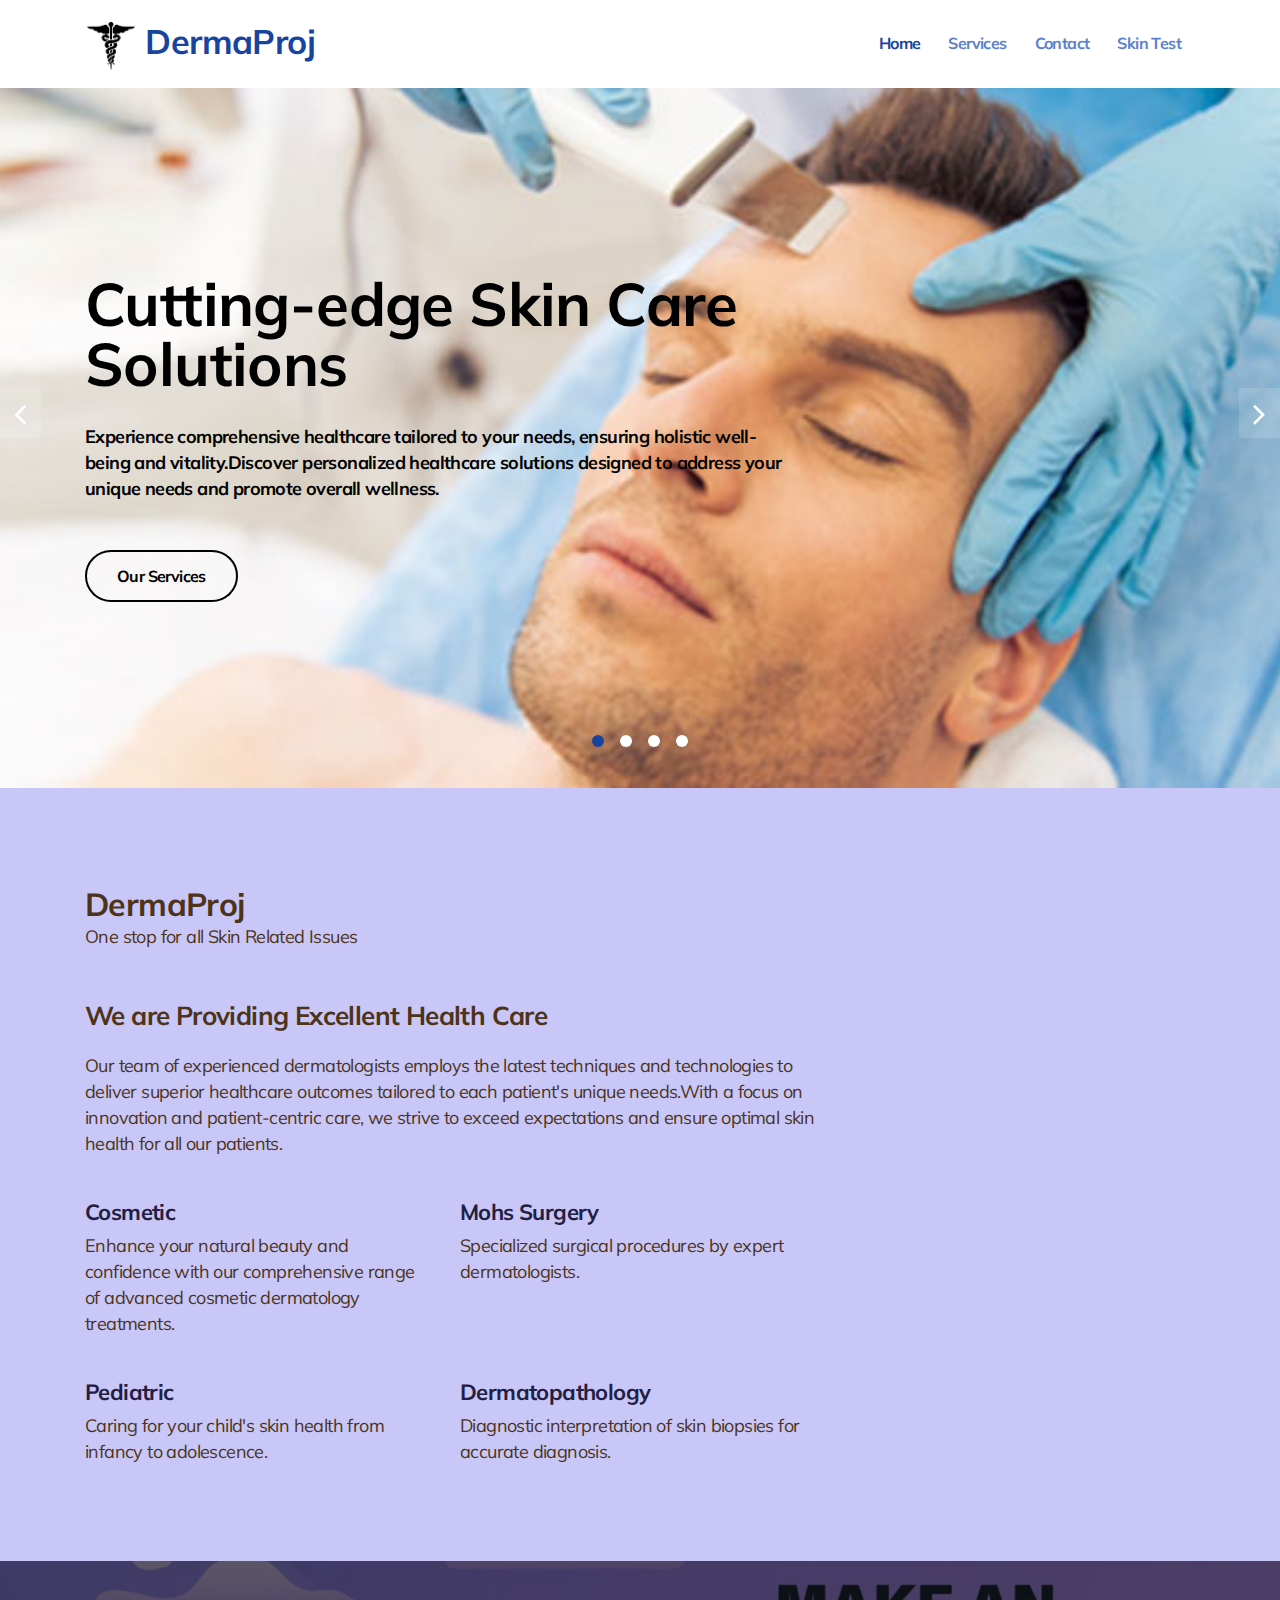
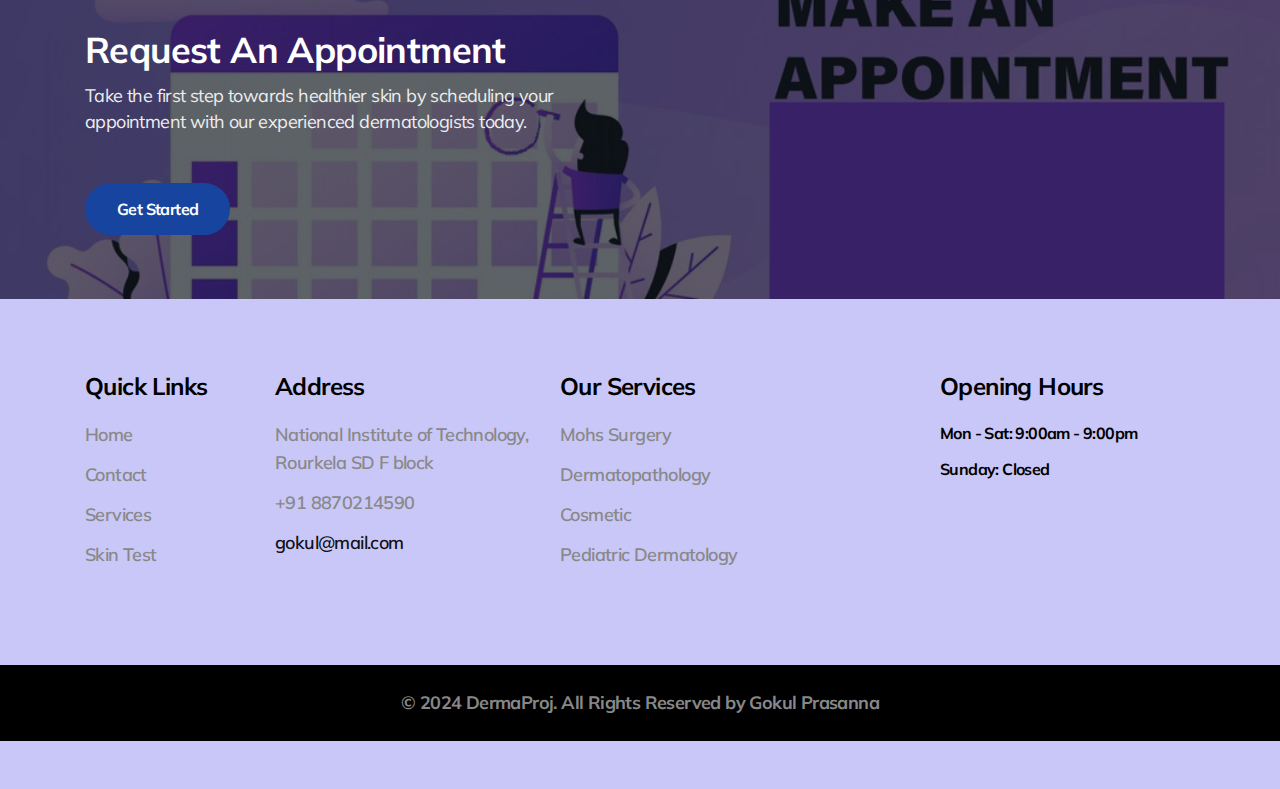
==== commit 7bf645ec: "minor spell checks and major readme file change" ====
--- a/index.html
+++ b/index.html
@@ -173,7 +173,7 @@
                       </div>
                       <div class="w3l-features-photo-7-box">
                           <div class="info-feature">
-                              <h5 class="w3l-features-photo-7-box-txt"><a href="#url">Mohr Surgery</a></h5>
+                              <h5 class="w3l-features-photo-7-box-txt"><a href="#url">Mohs Surgery</a></h5>
                               <p>Specialized surgical procedures by expert dermatologists.</p> 
                           </div>
                       </div>
@@ -241,7 +241,7 @@
                     <div class="footer-list-28 col-lg-4 col-md-6 mb-md-4 mb-3">
                         <h6 class="footer-title-28">Our Services</h6>
                         <ul>
-                            <li><a href="services.html">Mohr Surgery</a></li>
+                            <li><a href="services.html">Mohs Surgery</a></li>
                             <li><a href="services.html">Dermatopathology</a></li>
                             <li><a href="services.html">Cosmetic</a></li>
                             <li><a href="services.html">Pediatric Dermatology</a></li>
